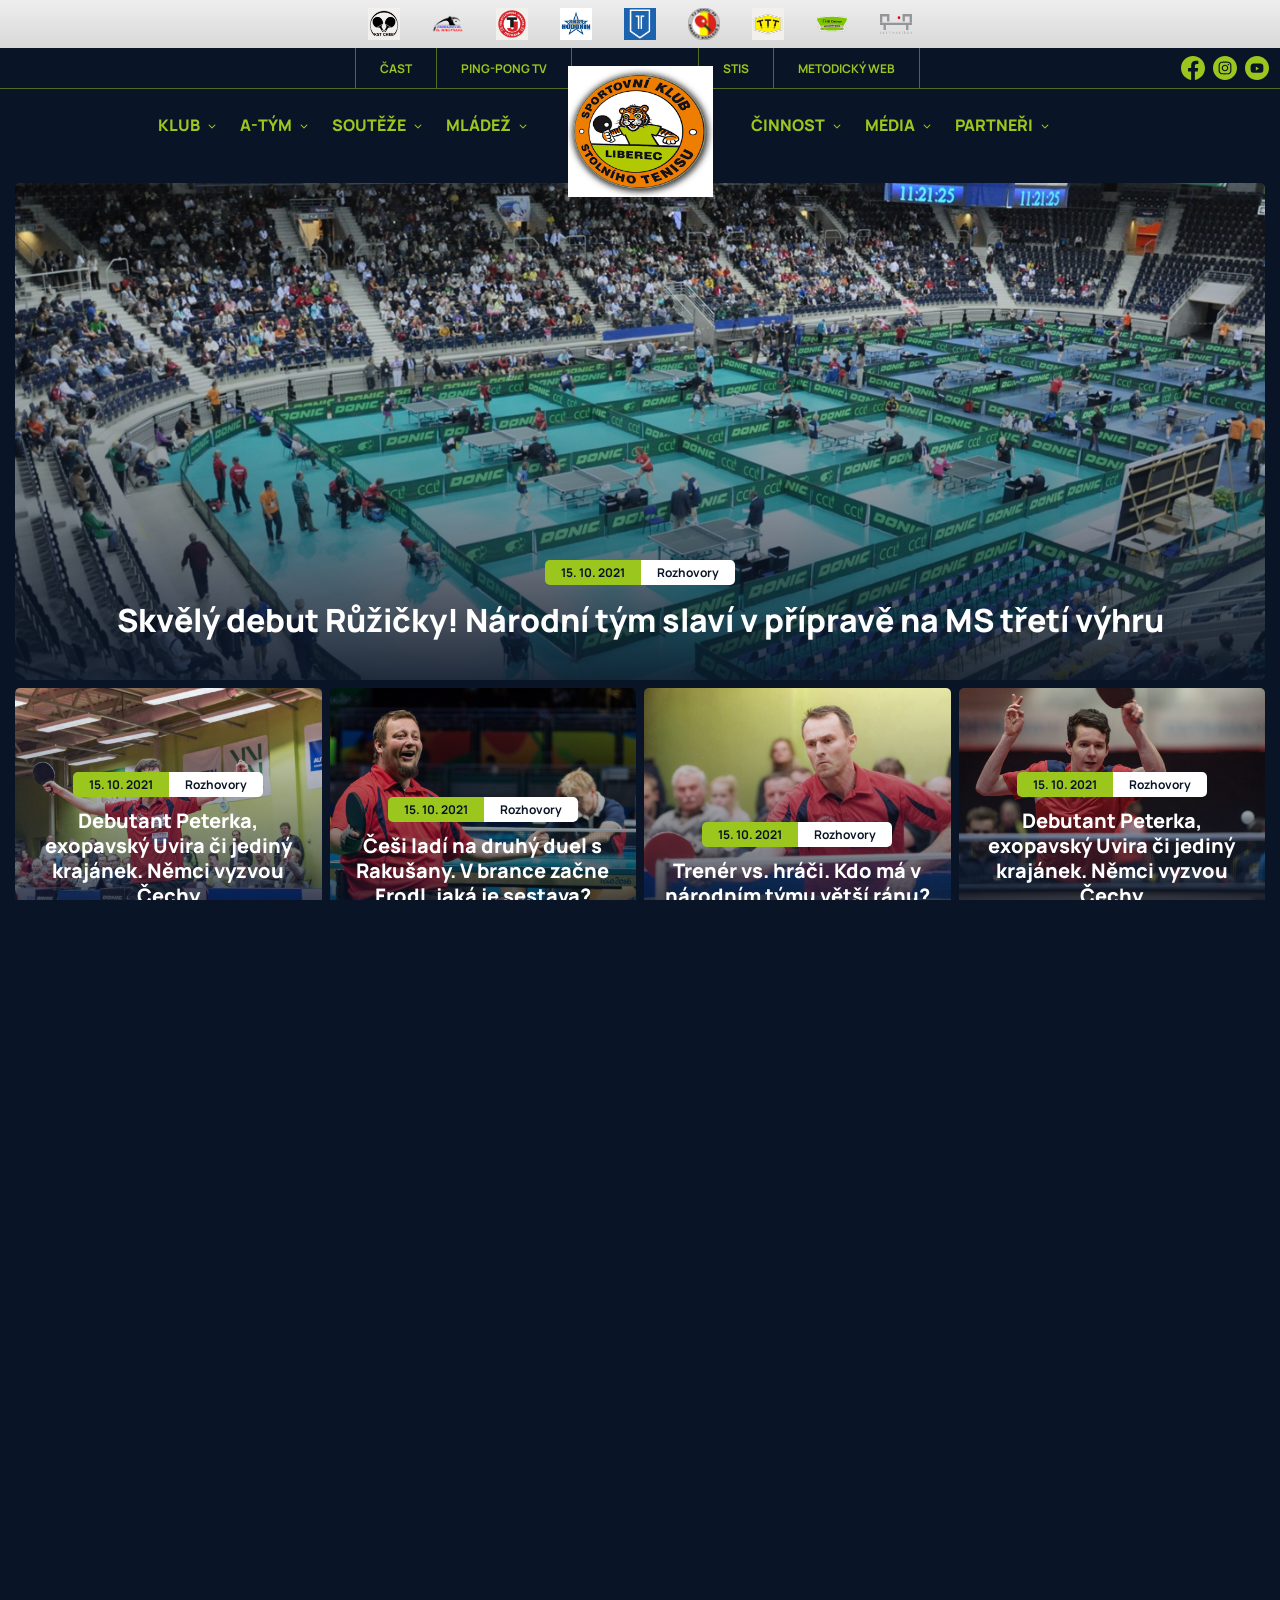
==== app/index.html @ 44b0041d "add hp" ====
<!DOCTYPE html>
<html lang="en">

<head>
   <meta charset="UTF-8">
   <meta name="viewport" content="width=device-width, initial-scale=1.0">
   <meta http-equiv="X-UA-Compatible" content="ie=edge">
   <title>SKST Liberec</title>
   <link rel="preconnect" href="https://fonts.googleapis.com">
<link rel="preconnect" href="https://fonts.gstatic.com" crossorigin>
<link href="https://fonts.googleapis.com/css2?family=Manrope:wght@400;700;800&display=swap" rel="stylesheet">
   <link rel="stylesheet" href="css/libs.min.css">
   <link rel="stylesheet" href="css/style.min.css">
</head>

<body>
   <header class="header">
      <div class="header__top">
       <div class="container">
         <ul>
            <li>
               <a href="https://kstcheb.cz">
                  <img src="images/header/cheb.jpeg" alt="">
               </a>
            </li>
            <li>
               <a href="http://www.elninopraha.cz/">
                  <img src="images/header/einino.png" alt="">
               </a>
            </li>
            <li>
               <a href="http://www.stolnitenis-ostrava.cz/">
                  <img src="images/header/ova.jpeg" alt="">
               </a>
            </li>
            <li>
               <a href="https://kstcheb.cz">
                  <img src="images/header/hodonin.jpg" alt="">
               </a>
            </li>
            <li>
               <a href="https://www.ttc-ostrava.cz/">
                  <img src="images/header/ostrava.png" alt="">
               </a>
            </li>
            <li>
               <a href="http://www.sokolhk2.cz/">
                  <img src="images/header/sokol.png" alt="">
               </a>
            </li>
           
            <li>
               <a href="http://www.ktpraha.cz/">
                  <img src="images/header/pha.jpeg" alt="">
               </a>
            </li>
            <li>
               <a href="http://www.hbostrov.cz">
                  <img src="images/header/ostrov.svg" alt="">
               </a>
            </li>
            <li>
               <a href="https://www.sksthavirov.cz/">
                  <img src="images/header/havirov.svg" alt="">
               </a>
            </li>
         </ul>
       </div>
      </div>
      <div class="header__links">
         <div class="container">
         <div class="header__inner">
            <div class="header__links-col header__links--left">
               <a href="https://www.ping-ping.cz/">
                  ČAST
               </a>
               <a href="https://www.ping-pong.tv/">
                  PING-PONG TV
               </a>
            </div>
            <div class="header__links-col header__links--right">
               <a href="https://stis.ping-pong.cz/">
                  STIS
               </a>
               <a href="https://metodika.ping-pong.cz/#no">
                  METODICKÝ WEB
               </a>
            </div>
            <ul class="social">
               <li>
                  <a href="https://www.facebook.com/skstliberec">
                     <img src="images/svg/facebook.svg" alt="">
                  </a>
                 
                 
               </li>
               <li>
                  <a href="https://www.instagram.com/skstliberec/">
                     <img src="images/svg/instagram.svg" alt="">
                  </a>
               </li>
               <li>
                  <a href="https://www.youtube.com/user/skstliberec">
                     <img src="images/svg/youtube.svg" alt="">
                  </a>
               </li>
            </ul>
         </div>
         </div>
      </div>
      <nav class="navbar">
         <a class="logo-mob" href="index.html">
           <img src="images/logo.png" alt="" />
         </a>
         <div class="navbar__menu">
           <div class="navbar__menu-btn"></div>
         </div>
         <div class="navbar__inner">
           <ul class="nav nav--left">
             <li class="nav__item">
               <div class="nav__link">klub</div>
               <ul class="dropdown-menu">
                 <li class="dropdown-menu__list">
                   <a class="dropdown-menu__link" href="#">Historie a vize klubu</a>
                 </li>
                 <li class="dropdown-menu__list">
                   <a class="dropdown-menu__link" href="#">Kontakty</a>
                 </li>
                 <li class="dropdown-menu__list">
                   <a class="dropdown-menu__link" href="#">Největší úspěchy </a>
                 </li>
                 <li class="dropdown-menu__list">
                   <a class="dropdown-menu__link" href="#">Přeshraniční spolupráce</a>
                 </li>
               </ul>
             </li>
             <li class="nav__item">
               <div class="nav__link">A-tým</div>
               <ul class="dropdown-menu">
                 <li class="dropdown-menu__list">
                   <a class="dropdown-menu__link" href="#">Soupiska</a>
                 </li>
                 <li class="dropdown-menu__list">
                   <a class="dropdown-menu__link" href="#">Termínová listina</a>
                 </li>
                 <li class="dropdown-menu__list">
                   <a class="dropdown-menu__link" href="#">Tabulka extraligy</a>
                 </li>
                
               </ul>
             </li>
             <li class="nav__item">
               <div class="nav__link">Soutěže</div>
               <ul class="dropdown-menu">
                 <li class="dropdown-menu__list">
                   <a class="dropdown-menu__link" href="#">B-tým</a>
                 </li>
               </ul>
             </li>
             <li class="nav__item">
               <div class="nav__link">Mládež</div>
               <ul class="dropdown-menu">
                 <li class="dropdown-menu__list">
                   <a class="dropdown-menu__link" href="#">Informace</a>
                 </li>
                 <li class="dropdown-menu__list">
                   <a class="dropdown-menu__link" href="#">Nábor</a>
                 </li>
                 <li class="dropdown-menu__list">
                   <a class="dropdown-menu__link" href="#">Turnaje</a>
                 </li>
                 <li class="dropdown-menu__list">
                   <a class="dropdown-menu__link" href="#">Aktuality</a>
                 </li>
               </ul>
             </li>
           </ul>
           <a class="header__logo" href="index.html">
             <img src="images/logo.png" alt="" />
           </a>
           <ul class="nav nav--right">
             <li class="nav__item">
               <div class="nav__link">Činnost</div>
               <ul class="dropdown-menu">
                 <li class="dropdown-menu__list">
                   <a class="dropdown-menu__link" href="#">Haly</a>
                 </li>
                 <li class="dropdown-menu__list">
                   <a class="dropdown-menu__link" href="#">Vozíčkáři</a>
                 </li>
                 <li class="dropdown-menu__list">
                   <a class="dropdown-menu__link" href="#">Veřejnost</a>
                 </li>
                 <li class="dropdown-menu__list">
                  <a class="dropdown-menu__link" href="#">Pořádané akce</a>
                </li>
                <li class="dropdown-menu__list">
                  <a class="dropdown-menu__link" href="#">Úspěchy</a>
                </li>
                <li class="dropdown-menu__list">
                  <a class="dropdown-menu__link" href="#">Sport Centrum</a>
                </li>
               </ul>
             </li>
             <li class="nav__item">
               <div class="nav__link">Média</div>
               <ul class="dropdown-menu">
                 <li class="dropdown-menu__list">
                   <a class="dropdown-menu__link" href="#">Ke stažení</a>
                 </li>
                 <li class="dropdown-menu__list">
                   <a class="dropdown-menu__link" href="#">Odkazy</a>
                 </li>
                 <li class="dropdown-menu__list">
                  <a class="dropdown-menu__link" href="#">Fotogalerie</a>
                </li>
                <li class="dropdown-menu__list">
                  <a class="dropdown-menu__link" href="#">Facebook</a>
                </li>
                <li class="dropdown-menu__list">
                  <a class="dropdown-menu__link" href="#">Instagram</a>
                </li>
                <li class="dropdown-menu__list">
                  <a class="dropdown-menu__link" href="#">YouTube</a>
                </li>
                 <li class="dropdown-menu__list">
                   <a class="dropdown-menu__link" href="#">Ping-pong TV</a>
                 </li>
                 <li class="dropdown-menu__list">
                  <a class="dropdown-menu__link" href="#">Archiv článků</a>
                </li>
               </ul>
             </li>
             <li class="nav__item">
               <a href="partneri.html" class="nav__link">Partneři</a>
            
             </li>
           </ul>
           <div class="social-mob">
             <a href="https://www.facebook.com/skstliberec">
               <img src="images/svg/facebook.svg" alt="" />
             </a>
          
             <a href="https://www.instagram.com/skstliberec/">
               <img src="images/svg/instagram.svg" alt="" />
             </a>
             <a href="https://www.youtube.com/user/skstliberec">
               <img src="images/svg/youtube.svg" alt="" />
             </a>
           </div>
         </div>
       </nav>
   </header>
   <section class="topstory">
      <div class="container">
         <div class="topstory__inner">
            <div class="topstory__article">
               <a class="topstory__item" href="article.html">
                  <div class="topstory__img">
                     <img src="images/content/1.jpeg" alt="">
                  </div>
                 
                 <div class="topstory__info">
                  <div class="topstory__category">
                     <span class="date">15. 10. 2021</span>
                     <span class="tag">
                      Rozhovory
                     </span>
                  </div>
                     <h1>
                     Skvělý debut Růžičky! Národní tým slaví v přípravě na MS třetí výhru
                  </h1>
                  
                 </div>
               </a>
            </div>
            <div class="topstory__article">
               <a class="topstory__item" href="article.html">
                  <div class="topstory__img">
                     <img src="images/content/2.jpg" alt="">
                  </div>
                 
                 <div class="topstory__info">
                  <div class="topstory__category">
                     <span class="date">15. 10. 2021</span>
                     <span class="tag">
                      Rozhovory
                     </span>
                  </div>
                  <h3>
                     Debutant Peterka, exopavský Uvira či jediný krajánek. Němci vyzvou Čechy
                  </h3>
                 
                   
                 </div>
               </a>
            </div>
            <div class="topstory__article">
               <a class="topstory__item" href="article.html">
                  <div class="topstory__img">
                     <img src="images/content/3.jpeg" alt="">
                  </div>
                 
                 <div class="topstory__info">
                  <div class="topstory__category">
                     <span class="date">15. 10. 2021</span>
                     <span class="tag">
                      Rozhovory
                     </span>
                  </div>
                     <h3>
                     Češi ladí na druhý duel s Rakušany. V brance začne Frodl, jaká je sestava?
                  </h3>
                  
                 </div>
               </a>
            </div>
            <div class="topstory__article">
               <a class="topstory__item" href="article.html">
                  <div class="topstory__img">
                     <img src="images/content/4.jpeg" alt="">
                  </div>
                 
                 <div class="topstory__info"> 
                  <div class="topstory__category">
                     <span class="date">15. 10. 2021</span>
                     <span class="tag">
                      Rozhovory
                     </span>
                  </div>
                    <h3>
                     Trenér vs. hráči. Kdo má v národním týmu větší ránu?
                  </h3>
                 
                 </div>
               </a>
            </div>
            <div class="topstory__article">
               <a class="topstory__item" href="article.html">
                  <div class="topstory__img">
                     <img src="images/content/5.jpeg" alt="">
                  </div>
                 
                 <div class="topstory__info"> 
                  <div class="topstory__category">
                     <span class="date">15. 10. 2021</span>
                     <span class="tag">
                      Rozhovory
                     </span>
                  </div>
                    <h3>
                     Debutant Peterka, exopavský Uvira či jediný krajánek. Němci vyzvou Čechy
                  </h3>
                 
                 </div>
               </a>
            </div>
         </div>
         <a class="link" href="clanky.html">Další články</a>
      </div>
   </section>
   <section class="hp-zapasy">
      <div class="container">
         <div class="hp-zapasy__inner">
            <div class="hp-zapasy__item">
               <div class="hp-zapasy__logo">
                  <img src="images/header/ostrov.svg" alt="">
               </div>
               <div class="hp-zapasy__box">
                 
                  <div class="hp-zapasy__top">
                     <div class="hp-zapasy__date">so 1. 5. 2021</div>
                     <a href="#" class="hp-zapasy__tv">Ping Pong TV</a>
                 </div>
                  <div class="hp-zapasy__info">
                     <a href="zapas.html" class="hp-zapasy__teams">
                        <span>HB Ostrov</span>
                        <span>SKST Liberec</span>
                     </a>
                     <div class="hp-zapasy__number">
                        1:3
                     </div>
                  </div>
                 
               </div>
               <div class="hp-zapasy__bottom">
                  <a  class="link" href="#">Report</a>
                  <a class="link"  href="#">Galerie</a>
                  <a class="link"  href="#">Sestřih</a>
               </div>
            </div>
            <div class="hp-zapasy__item">
               <div class="hp-zapasy__logo">
                  <img src="images/header/pha.jpeg" alt="">
               </div>
               <div class="hp-zapasy__box">
                 
                  <div class="hp-zapasy__top">
                     <div class="hp-zapasy__date">so 1. 5. 2021</div>
                     <a href="#" class="hp-zapasy__tv">Arena Sport</a>
                 </div>
                  <div class="hp-zapasy__info">
                     <a href="zapas.html" class="hp-zapasy__teams">
                        <span>SKST Liberec</span>
                        <span>KT Praha</span>
                     </a>
                     <div class="hp-zapasy__number">
                        18:30
                     </div>
                  </div>
                
               </div>
               <div class="hp-zapasy__bottom">
                  <a  class="link" href="#">Preview</a>
                  <a class="link"  href="#">Stream</a>
               </div>
            </div>

            <div class="hp-zapasy__item">
               <div class="hp-zapasy__logo">
                  <img src="images/header/ova.jpeg" alt="">
               </div>
               <div class="hp-zapasy__box">
                
                  <div class="hp-zapasy__top">
                     <div class="hp-zapasy__date">so 1. 5. 2021</div>
                     <a href="#" class="hp-zapasy__tv">Arena Sport, Ping Pong TV</a>
                 </div>
                  <div class="hp-zapasy__info">
                     <a href="zapas.html" class="hp-zapasy__teams">
                        <span>TTC Ostrava</span>
                        <span>SKST Liberec</span>
                     </a>
                     <div class="hp-zapasy__number">
                        11:00
                     </div>
                  </div>
                 
               </div>
               <div class="hp-zapasy__bottom">
                  <a  class="link" href="#">Preview</a>
                  <a class="link"  href="#">Stream</a>
               </div>
            </div>
            <div class="hp-zapasy__item">
               <div class="hp-zapasy__logo">
                  <img src="images/header/ova.jpeg" alt="">
               </div>
               <div class="hp-zapasy__box">
                
                  <div class="hp-zapasy__top">
                     <div class="hp-zapasy__date">so 1. 5. 2021</div>
                     <a href="#" class="hp-zapasy__tv">Arena Sport, Ping Pong TV</a>
                 </div>
                  <div class="hp-zapasy__info">
                     <a href="zapas.html" class="hp-zapasy__teams">
                        <span>TTC Ostrava</span>
                        <span>SKST Liberec</span>
                     </a>
                     <div class="hp-zapasy__number">
                        11:00
                     </div>
                  </div>
                 
               </div>
               <div class="hp-zapasy__bottom">
                  <a  class="link" href="#">Preview</a>
                  <a class="link"  href="#">Stream</a>
               </div>
            </div>
         </div>
      </div>
   </section>

   <section class="posts">
      <div class="container">
         <div class="posts__inner">
            <div class="posts__item">
               <a href="#">
                  <div class="posts__img">
                     <img src="images/content/4.jpeg" alt="">
                  </div>
                  <div class="posts__text">
                     <p>
                        🎁 | Máme tu pro vás soutěž s Globus Trmice. 🤩 Tipněte si do komentáře správné pole, kde se nacházel puk a získejte poukázky na nákup v hodnotě 💵 300 Kč. 👏
                     </p>
                  </div>
               </a>
            </div>
            <div class="posts__item">
               <a href="#">
                  <div class="posts__img">
                     <img src="images/content/1.jpeg" alt="">
                  </div>
                  <div class="posts__text">
                     <p>
                        🎁 | Máme tu pro vás soutěž s Globus Trmice. 🤩 Tipněte si do komentáře správné pole.
                     </p>
                  </div>
               </a>
            </div>
            <div class="posts__item">
               <a href="#">
                  <div class="posts__img">
                     <img src="images/content/5.jpeg" alt="">
                  </div>
                  <div class="posts__text">
                     <p>
                        🎁 | Máme tu pro vás soutěž s Globus Trmice. 🤩 Tipněte si do komentáře správné pole, kde se nacházel puk a získejte poukázky na nákup.
                     </p>
                  </div>
               </a>
            </div>
            <div class="posts__item">
               <a href="#">
                  <div class="posts__img">
                     <img src="images/content/3.jpeg" alt="">
                  </div>
                  <div class="posts__text">
                     <p>
                        🎁 | Máme tu pro vás soutěž s Globus Trmice. 🤩 Tipněte si do komentáře správné pole.
                     </p>
                  </div>
               </a>
            </div>
            
         </div>
      </div>
   </section>

   <section class="milniky">
      <div class="container">
         <h1>Klubové milníky</h1>
      </div>
      <div class="milniky__inner">
         <div class="milniky__item">
            <a class="milniky__link" href="#">
              <div class="milniky__img">
               <img src="images/content/1.jpeg" alt="">
              </div>
            <div class="milniky__box">
               <div class="milniky__date">
                  2011
               </div>
               <h3>Pořadatelství Mistrovství Evropy veteránů (2 471 hráčů ze 37 zemí) </h3>
            </div>
            </a>
         </div>
         <div class="milniky__item">
            <a class="milniky__link" href="#">
              <div class="milniky__img">
               <img src="images/content/1.jpeg" alt="">
              </div>
            <div class="milniky__box">
               <div class="milniky__date">
                  2011
               </div>
               <h3>Pořadatelství Mistrovství Evropy veteránů (2 471 hráčů ze 37 zemí) </h3>
            </div>
            </a>
         </div>
         <div class="milniky__item">
            <a class="milniky__link" href="#">
              <div class="milniky__img">
               <img src="images/content/1.jpeg" alt="">
              </div>
            <div class="milniky__box">
               <div class="milniky__date">
                  2011
               </div>
               <h3>Pořadatelství Mistrovství Evropy veteránů (2 471 hráčů ze 37 zemí) </h3>
            </div>
            </a>
         </div>
         <div class="milniky__item">
            <a class="milniky__link" href="#">
              <div class="milniky__img">
               <img src="images/content/1.jpeg" alt="">
              </div>
            <div class="milniky__box">
               <div class="milniky__date">
                  2011
               </div>
               <h3>Pořadatelství Mistrovství Evropy veteránů (2 471 hráčů ze 37 zemí) </h3>
            </div>
            </a>
         </div>
         <div class="milniky__item">
            <a class="milniky__link" href="#">
              <div class="milniky__img">
               <img src="images/content/1.jpeg" alt="">
              </div>
            <div class="milniky__box">
               <div class="milniky__date">
                  2011
               </div>
               <h3>Pořadatelství Mistrovství Evropy veteránů (2 471 hráčů ze 37 zemí) </h3>
            </div>
            </a>
         </div>
         <div class="milniky__item">
            <a class="milniky__link" href="#">
              <div class="milniky__img">
               <img src="images/content/1.jpeg" alt="">
              </div>
            <div class="milniky__box">
               <div class="milniky__date">
                  2011
               </div>
               <h3>Pořadatelství Mistrovství Evropy veteránů (2 471 hráčů ze 37 zemí) </h3>
            </div>
            </a>
         </div>
         <div class="milniky__item">
            <a class="milniky__link" href="#">
              <div class="milniky__img">
               <img src="images/content/1.jpeg" alt="">
              </div>
            <div class="milniky__box">
               <div class="milniky__date">
                  2011
               </div>
               <h3>Pořadatelství Mistrovství Evropy veteránů (2 471 hráčů ze 37 zemí) </h3>
            </div>
            </a>
         </div>
         <div class="milniky__item">
            <a class="milniky__link" href="#">
              <div class="milniky__img">
               <img src="images/content/1.jpeg" alt="">
              </div>
            <div class="milniky__box">
               <div class="milniky__date">
                  2011
               </div>
               <h3>Pořadatelství Mistrovství Evropy veteránů (2 471 hráčů ze 37 zemí) </h3>
            </div>
            </a>
         </div>
       
      </div>
   </section>


   <div class="partners">
      <div class="container">
         <div class="partners__inner">
            <div class="partners__item">
               <a href="#">
                  <img src="images/partners/1.png" alt="">
               </a>
            </div>
            <div class="partners__item">
               <a href="#">
                  <img src="images/partners/2.png" alt="">
               </a>
            </div>
            <div class="partners__item">
               <a href="#">
                  <img src="images/partners/1.png" alt="">
               </a>
            </div>
            <div class="partners__item">
               <a href="#">
                  <img src="images/partners/3.jpeg" alt="">
               </a>
            </div>
            <div class="partners__item">
               <a href="#">
                  <img src="images/partners/1.png" alt="">
               </a>
            </div>
            <div class="partners__item">
               <a href="#">
                  <img src="images/partners/4.jpeg" alt="">
               </a>
            </div>
         </div>
      </div>
   </div>
   

   <footer class="footer">
      <div class="copyright">
         © SKST Liberec, 2021. Všechna práva vyhrazena
      </div>
      <div>Vyrobeno v 
         <a href="https://esportsmedia.cz/">eSports.cz</a>
      </div>
   </footer>



   <script src="https://ajax.googleapis.com/ajax/libs/jquery/3.4.1/jquery.min.js"></script>
   <script src="js/libs.min.js"></script>
   <script src="js/main.js"></script>
</body>

</html>
---- app/css/libs.min.css ----
/*! normalize.css v8.0.1 | MIT License | github.com/necolas/normalize.css */.mfp-image-holder .mfp-content,img.mfp-img,legend{max-width:100%}progress,sub,sup{vertical-align:baseline}.slick-loading .slick-slide,.slick-loading .slick-track{visibility:hidden}.mfp-arrow,.slick-slider{-webkit-tap-highlight-color:transparent}html{line-height:1.15;-webkit-text-size-adjust:100%}body{margin:0}details,main{display:block}h1{font-size:2em;margin:.67em 0}hr{box-sizing:content-box;height:0;overflow:visible}code,kbd,pre,samp{font-family:monospace,monospace;font-size:1em}a{background-color:transparent}abbr[title]{border-bottom:none;text-decoration:underline;text-decoration:underline dotted}b,strong{font-weight:bolder}small{font-size:80%}sub,sup{font-size:75%;line-height:0;position:relative}sub{bottom:-.25em}sup{top:-.5em}img{border-style:none}button,input,optgroup,select,textarea{font-family:inherit;font-size:100%;line-height:1.15;margin:0}button,input{overflow:visible}button,select{text-transform:none}[type=button],[type=reset],[type=submit],button{-webkit-appearance:button}[type=button]::-moz-focus-inner,[type=reset]::-moz-focus-inner,[type=submit]::-moz-focus-inner,button::-moz-focus-inner{border-style:none;padding:0}[type=button]:-moz-focusring,[type=reset]:-moz-focusring,[type=submit]:-moz-focusring,button:-moz-focusring{outline:ButtonText dotted 1px}fieldset{padding:.35em .75em .625em}legend{box-sizing:border-box;color:inherit;display:table;padding:0;white-space:normal}textarea{overflow:auto}[type=checkbox],[type=radio]{box-sizing:border-box;padding:0}[type=number]::-webkit-inner-spin-button,[type=number]::-webkit-outer-spin-button{height:auto}[type=search]{-webkit-appearance:textfield;outline-offset:-2px}[type=search]::-webkit-search-decoration{-webkit-appearance:none}::-webkit-file-upload-button{-webkit-appearance:button;font:inherit}summary{display:list-item}[hidden],template{display:none}.slick-list,.slick-slider,.slick-track{position:relative;display:block}.slick-slider{box-sizing:border-box;-webkit-user-select:none;-moz-user-select:none;-ms-user-select:none;user-select:none;-webkit-touch-callout:none;-khtml-user-select:none;-ms-touch-action:pan-y;touch-action:pan-y}.slick-list{overflow:hidden;margin:0;padding:0}.slick-list:focus{outline:0}.slick-list.dragging{cursor:pointer;cursor:hand}.slick-slider .slick-list,.slick-slider .slick-track{-webkit-transform:translate3d(0,0,0);-moz-transform:translate3d(0,0,0);-ms-transform:translate3d(0,0,0);-o-transform:translate3d(0,0,0);transform:translate3d(0,0,0)}.slick-track{top:0;left:0;margin-left:auto;margin-right:auto}.mfp-bg,.mfp-wrap{position:fixed;top:0;width:100%;left:0}.slick-track:after,.slick-track:before{display:table;content:''}.slick-track:after{clear:both}.slick-slide{display:none;float:left;height:100%;min-height:1px}[dir=rtl] .slick-slide{float:right}.slick-slide img{display:block}.slick-slide.slick-loading img{display:none}.slick-slide.dragging img{pointer-events:none}.slick-initialized .slick-slide{display:block}.slick-vertical .slick-slide{display:block;height:auto;border:1px solid transparent}.slick-arrow.slick-hidden{display:none}.mfp-bg{height:100%;z-index:1042;overflow:hidden;background:#0b0b0b;opacity:.8}.mfp-wrap{height:100%;z-index:1043;outline:0!important;-webkit-backface-visibility:hidden}.mfp-container{text-align:center;position:absolute;width:100%;height:100%;left:0;top:0;padding:0 8px;box-sizing:border-box}.mfp-container:before{content:'';display:inline-block;height:100%;vertical-align:middle}.mfp-align-top .mfp-container:before{display:none}.mfp-content{position:relative;display:inline-block;vertical-align:middle;margin:0 auto;text-align:left;z-index:1045}.mfp-ajax-holder .mfp-content,.mfp-inline-holder .mfp-content{width:100%;cursor:auto}.mfp-ajax-cur{cursor:progress}.mfp-zoom-out-cur,.mfp-zoom-out-cur .mfp-image-holder .mfp-close{cursor:-moz-zoom-out;cursor:-webkit-zoom-out;cursor:zoom-out}.mfp-zoom{cursor:pointer;cursor:-webkit-zoom-in;cursor:-moz-zoom-in;cursor:zoom-in}.mfp-auto-cursor .mfp-content{cursor:auto}.mfp-arrow,.mfp-close,.mfp-counter,.mfp-preloader{-webkit-user-select:none;-moz-user-select:none;user-select:none}.mfp-loading.mfp-figure{display:none}.mfp-hide{display:none!important}.mfp-preloader{color:#CCC;position:absolute;top:50%;width:auto;text-align:center;margin-top:-.8em;left:8px;right:8px;z-index:1044}.mfp-preloader a{color:#CCC}.mfp-preloader a:hover{color:#FFF}.mfp-s-error .mfp-content,.mfp-s-ready .mfp-preloader{display:none}button.mfp-arrow,button.mfp-close{overflow:visible;cursor:pointer;background:0 0;border:0;-webkit-appearance:none;display:block;outline:0;padding:0;z-index:1046;box-shadow:none;touch-action:manipulation}.mfp-figure:after,.mfp-iframe-scaler iframe{box-shadow:0 0 8px rgba(0,0,0,.6);position:absolute}button::-moz-focus-inner{padding:0;border:0}.mfp-close{width:44px;height:44px;line-height:44px;position:absolute;right:0;top:0;text-decoration:none;text-align:center;opacity:.65;padding:0 0 18px 10px;color:#FFF;font-style:normal;font-size:28px;font-family:Arial,Baskerville,monospace}.mfp-close:focus,.mfp-close:hover{opacity:1}.mfp-close:active{top:1px}.mfp-close-btn-in .mfp-close{color:#333}.mfp-iframe-holder .mfp-close,.mfp-image-holder .mfp-close{color:#FFF;right:-6px;text-align:right;padding-right:6px;width:100%}.mfp-counter{position:absolute;top:0;right:0;color:#CCC;font-size:12px;line-height:18px;white-space:nowrap}.mfp-arrow{position:absolute;opacity:.65;margin:-55px 0 0;top:50%;padding:0;width:90px;height:110px}.mfp-arrow:active{margin-top:-54px}.mfp-arrow:focus,.mfp-arrow:hover{opacity:1}.mfp-arrow:after,.mfp-arrow:before{content:'';display:block;width:0;height:0;position:absolute;left:0;top:0;margin-top:35px;margin-left:35px;border:inset transparent}.mfp-arrow:after{border-top-width:13px;border-bottom-width:13px;top:8px}.mfp-arrow:before{border-top-width:21px;border-bottom-width:21px;opacity:.7}.mfp-arrow-left{left:0}.mfp-arrow-left:after{border-right:17px solid #FFF;margin-left:31px}.mfp-arrow-left:before{margin-left:25px;border-right:27px solid #3F3F3F}.mfp-arrow-right{right:0}.mfp-arrow-right:after{border-left:17px solid #FFF;margin-left:39px}.mfp-arrow-right:before{border-left:27px solid #3F3F3F}.mfp-iframe-holder{padding-top:40px;padding-bottom:40px}.mfp-iframe-holder .mfp-content{line-height:0;width:100%;max-width:900px}.mfp-iframe-holder .mfp-close{top:-40px}.mfp-iframe-scaler{width:100%;height:0;overflow:hidden;padding-top:56.25%}.mfp-iframe-scaler iframe{display:block;top:0;left:0;width:100%;height:100%;background:#000}.mfp-figure:after,img.mfp-img{width:auto;height:auto;display:block}img.mfp-img{line-height:0;box-sizing:border-box;padding:40px 0;margin:0 auto}.mfp-figure{line-height:0}.mfp-figure:after{content:'';left:0;top:40px;bottom:40px;right:0;z-index:-1;background:#444}.mfp-figure small{color:#BDBDBD;display:block;font-size:12px;line-height:14px}.mfp-figure figure{margin:0}.mfp-bottom-bar{margin-top:-36px;position:absolute;top:100%;left:0;width:100%;cursor:auto}.mfp-title{text-align:left;line-height:18px;color:#F3F3F3;word-wrap:break-word;padding-right:36px}.mfp-gallery .mfp-image-holder .mfp-figure{cursor:pointer}@media screen and (max-width:800px) and (orientation:landscape),screen and (max-height:300px){.mfp-img-mobile .mfp-image-holder{padding-left:0;padding-right:0}.mfp-img-mobile img.mfp-img{padding:0}.mfp-img-mobile .mfp-figure:after{top:0;bottom:0}.mfp-img-mobile .mfp-figure small{display:inline;margin-left:5px}.mfp-img-mobile .mfp-bottom-bar{background:rgba(0,0,0,.6);bottom:0;margin:0;top:auto;padding:3px 5px;position:fixed;box-sizing:border-box}.mfp-img-mobile .mfp-bottom-bar:empty{padding:0}.mfp-img-mobile .mfp-counter{right:5px;top:3px}.mfp-img-mobile .mfp-close{top:0;right:0;width:35px;height:35px;line-height:35px;background:rgba(0,0,0,.6);position:fixed;text-align:center;padding:0}}@media all and (max-width:900px){.mfp-arrow{-webkit-transform:scale(.75);transform:scale(.75)}.mfp-arrow-left{-webkit-transform-origin:0;transform-origin:0}.mfp-arrow-right{-webkit-transform-origin:100%;transform-origin:100%}.mfp-container{padding-left:6px;padding-right:6px}}
---- app/css/style.min.css ----
html{-webkit-box-sizing:border-box;box-sizing:border-box}*,*::after,*::before{-webkit-box-sizing:inherit;box-sizing:inherit}html,body{height:100%;position:relative;overflow-x:hidden}a{display:inline-block;text-decoration:none;font-family:'Manrope', sans-serif;color:#091426}ul,li{margin:0;padding:0;list-style:none}h1,h2,h3,h4,h5,h6,p{padding:0;margin:0}body{font-family:'Manrope', sans-serif;font-weight:400;font-weight:1rem;color:#091426;background-color:#091426}h1{font-size:2rem;font-weight:800;line-height:1.25}h3{font-size:1.25rem;font-weight:800;line-height:1.25}.container{padding:0 15px;margin:0 auto;max-width:1390px;width:100%}img{width:100%;height:100%;display:block}.link{text-transform:uppercase;font-size:0.75rem;position:relative;background-color:#9ac61e;border-radius:5px;padding:9px 42px 8px 16px;font-weight:700}.link::after{content:'';position:absolute;width:26px;height:100%;background:rgba(0,0,0,0.1);right:0;top:0;border-top-right-radius:5px;border-bottom-right-radius:5px}.link::before{content:'';position:absolute;background-image:url("../images/svg/arrow-right-solid.svg");right:8px;top:10px;width:9px;height:10px;background-size:cover;background-repeat:no-repeat}.slick-dots{display:-webkit-box;display:-ms-flexbox;display:flex;-webkit-box-pack:center;-ms-flex-pack:center;justify-content:center;margin:0 auto;padding:1rem 0;list-style-type:none}.slick-dots li{margin:0 0.25rem}.slick-dots button{display:block;width:1rem;height:1rem;padding:0;border:none;border-radius:100%;background-color:#fff;text-indent:-9999px}.slick-dots li.slick-active button{background-color:#dbdde0}.header__inner{display:-webkit-box;display:-ms-flexbox;display:flex;-webkit-box-pack:center;-ms-flex-pack:center;justify-content:center}.header__top{background:-webkit-gradient(linear, left top, left bottom, from(#eee), to(#d8d8d8));background:-o-linear-gradient(top, #eee, #d8d8d8);background:linear-gradient(to bottom, #eee, #d8d8d8)}.header__top ul{display:-webkit-box;display:-ms-flexbox;display:flex;-webkit-box-pack:center;-ms-flex-pack:center;justify-content:center}.header__top li{padding:8px 16px;display:block}.header__top li a{width:32px;height:32px;display:block}.header__top li a img{-o-object-fit:contain;object-fit:contain}.header__links{background-color:#091426;display:-webkit-box;display:-ms-flexbox;display:flex;-webkit-box-pack:center;-ms-flex-pack:center;justify-content:center;border-bottom:1px solid rgba(154,198,30,0.5)}.header__links--right{padding-left:62px;-webkit-box-flex:0;-ms-flex:0 0 43%;flex:0 0 43%;max-width:43%}.header__links--left{padding-right:64px;-webkit-box-pack:end;-ms-flex-pack:end;justify-content:flex-end;-webkit-box-flex:0;-ms-flex:0 0 50%;flex:0 0 50%;max-width:50%}.header__links-col{display:-webkit-box;display:-ms-flexbox;display:flex}.header__links-col a{font-weight:700;color:#9ac61e;padding:14px 24px 12px 24px;text-transform:uppercase;font-size:0.75rem;border-right:1px solid rgba(154,198,30,0.5);border-left:1px solid rgba(154,198,30,0.5)}.header__links-col a:first-child{border-right:none}.social{display:-webkit-box;display:-ms-flexbox;display:flex}.social li{padding:8px 0px 7px 8px;display:block}.social li a{display:block;width:24px;height:24px}.navbar__menu{border-radius:10px;position:relative;display:none;-webkit-box-pack:center;-ms-flex-pack:center;justify-content:center;-webkit-box-align:center;-ms-flex-align:center;align-items:center;width:50px;height:50px;cursor:pointer;-webkit-transition:all 0.5s ease-in-out;-o-transition:all 0.5s ease-in-out;transition:all 0.5s ease-in-out}.navbar__menu-btn{width:30px;height:4px;background:#fff;border-radius:5px;-webkit-box-shadow:0 2px 5px rgba(255,103,47,0.2);box-shadow:0 2px 5px rgba(255,103,47,0.2);-webkit-transition:all 0.5s ease-in-out;-o-transition:all 0.5s ease-in-out;transition:all 0.5s ease-in-out}.navbar__menu-btn::before,.navbar__menu-btn::after{content:'';position:absolute;width:30px;height:4px;background:#fff;border-radius:5px;-webkit-box-shadow:0 2px 5px rgba(255,103,47,0.2);box-shadow:0 2px 5px rgba(255,103,47,0.2);-webkit-transition:all 0.5s ease-in-out;-o-transition:all 0.5s ease-in-out;transition:all 0.5s ease-in-out}.navbar__menu-btn::before{-webkit-transform:translateY(-10px);-ms-transform:translateY(-10px);transform:translateY(-10px)}.navbar__menu-btn::after{-webkit-transform:translateY(10px);-ms-transform:translateY(10px);transform:translateY(10px)}.navbar__menu.open .navbar__menu-btn{-webkit-transform:translateX(-50px);-ms-transform:translateX(-50px);transform:translateX(-50px);background:transparent;-webkit-box-shadow:none;box-shadow:none}.navbar__menu.open .navbar__menu-btn::before{-webkit-transform:rotate(45deg) translate(35px, -35px);-ms-transform:rotate(45deg) translate(35px, -35px);transform:rotate(45deg) translate(35px, -35px)}.navbar__menu.open .navbar__menu-btn::after{-webkit-transform:rotate(-45deg) translate(35px, 35px);-ms-transform:rotate(-45deg) translate(35px, 35px);transform:rotate(-45deg) translate(35px, 35px)}.social-mob,.logo-mob{display:none}.header__logo{-webkit-transition:all 0.4s;-o-transition:all 0.4s;transition:all 0.4s;position:absolute;left:0;right:0;z-index:9999;width:145px;margin:0 auto;top:-23px}.header__logo:hover{-webkit-transform:scale(1.1);-ms-transform:scale(1.1);transform:scale(1.1)}.header__logo img{width:100%;height:100%;display:block}.navbar{display:-webkit-box;display:-ms-flexbox;display:flex;position:relative;padding-top:8px;background-color:#091426}.navbar__inner{display:-webkit-box;display:-ms-flexbox;display:flex;width:100%;height:100%}.nav{width:50%;display:-webkit-box;display:-ms-flexbox;display:flex;-webkit-box-align:center;-ms-flex-align:center;align-items:center;height:100%}.nav--left{-webkit-box-pack:end;-ms-flex-pack:end;justify-content:flex-end;padding-right:105px}.nav--left .nav__item+.nav__item{margin-left:8px}.nav--right{padding-left:103px}.nav--right .nav__item+.nav__item{margin-left:8px}.nav__item{position:relative;z-index:888;cursor:pointer;height:100%}.nav__item:hover{text-transform:uppercase;background-color:#9ac61e;border-top-left-radius:5px;border-top-right-radius:5px}.nav__item:hover .nav__link{color:#091426}.nav__item:hover .nav__link::before{background-image:url("../images/svg/angle-down.svg")}.nav__item:hover .dropdown-menu{max-height:600px;-webkit-transition:all 0.8s;-o-transition:all 0.8s;transition:all 0.8s;display:block;z-index:28;left:0}.nav__link{color:#9ac61e;font-size:1rem;font-weight:800;text-transform:uppercase;height:100%;-webkit-transition:all 0.4s;-o-transition:all 0.4s;transition:all 0.4s;display:-webkit-box;display:-ms-flexbox;display:flex;-webkit-box-align:center;-ms-flex-align:center;align-items:center;position:relative;padding:19px 24px 26px 8px}.nav__link::before{content:'';position:absolute;background-image:url("../images/svg/angle-down-green.svg");right:8px;width:8px;height:10px;background-repeat:no-repeat;background-size:cover}.dropdown-menu{display:none;position:absolute;z-index:888;width:147px;padding:8px 0px;background-color:#9ac61e;border-bottom-left-radius:5px;border-bottom-right-radius:5px}.dropdown-menu__list{width:100%;border-bottom:1px solid #000;padding:0 15px}.dropdown-menu__list:last-child{border-bottom:none}.dropdown-menu__link{padding:8px 0px;color:#091426;text-transform:initial;font-size:0.875rem;width:100%;font-weight:700;line-height:140%}.dropdown-menu__link:hover{text-decoration:underline}@media (max-width: 1060px){.header .nav__item:last-child .dropdown-menu{left:0}.header .header__logo,.header .header__links{display:none}.header .navbar__menu{display:-webkit-box;display:-ms-flexbox;display:flex}.header .navbar__inner{display:none;position:absolute;top:101%;height:-webkit-fit-content;height:-moz-fit-content;height:fit-content;z-index:9999}.header .navbar{-webkit-box-pack:justify;-ms-flex-pack:justify;justify-content:space-between;-webkit-box-align:center;-ms-flex-align:center;align-items:center;padding:15px;border-bottom:1px solid #9ac61e}.header .nav{-webkit-box-orient:vertical;-webkit-box-direction:normal;-ms-flex-direction:column;flex-direction:column}.header .nav--left,.header .nav--right{padding-left:0;padding-right:0;-webkit-box-align:end;-ms-flex-align:end;align-items:flex-end;width:100%;-webkit-box-flex:100%;-ms-flex:100%;flex:100%}.header .nav--left .nav__item+.nav__item,.header .nav--right .nav__item+.nav__item{margin-left:0}.header .nav__item{background:#091426;width:280px;text-align:center;border-bottom:1px solid #fff;padding:0}.header .nav__item .nav__link{color:#fff}.header .nav__item .nav__link::before{display:none}.header .nav__link{padding:15px 10px;color:#fff;margin-bottom:0;width:100%;-webkit-box-pack:center;-ms-flex-pack:center;justify-content:center}.header .nav__item:hover .dropdown-menu{height:0;position:static;-webkit-transition:all 0s;-o-transition:all 0s;transition:all 0s;display:none}.header .nav__item.active .dropdown-menu{height:100%;display:block}.header .dropdown-menu__link{font-size:1rem;padding:6px 12px}.header .dropdown-menu{width:100%;border-bottom-left-radius:0px;border-bottom-right-radius:0px}.header .logo-mob{display:block;width:70px;z-index:99999}.header .logo-mob img{width:100%;height:100%;display:block;-o-object-fit:cover;object-fit:cover}.header .social-mob{display:-webkit-box;display:-ms-flexbox;display:flex;-webkit-box-pack:center;-ms-flex-pack:center;justify-content:center;width:280px;margin-left:auto;background-color:#091426;padding:10px 0}.header .social-mob a{margin:0 8px;width:24px;height:24px}.header .social-mob a img{width:100%;height:100%;display:block}}@media (max-width: 600px){.header__top{display:none}.header .navbar{-webkit-box-pack:justify;-ms-flex-pack:justify;justify-content:space-between;padding:10px 15px}.header .logo-mob{position:static;margin:0;width:70px}}@media (max-width: 420px){.header .container{padding:0}.header .navbar{padding:15px}.header .nav__item,.header .social-mob{width:100%}.header .navbar__inner{right:0}}.topstory{background-color:#091426;margin-top:23px;margin-bottom:32px}.topstory .link{max-width:-webkit-fit-content;max-width:-moz-fit-content;max-width:fit-content;display:block;margin-left:auto}.topstory__inner{display:grid;grid-gap:8px;grid-template-columns:1fr 1fr 1fr 1fr;grid-template-rows:auto auto;margin-bottom:9px}.topstory__article{grid-column-start:span 1;grid-row-start:span 1;height:244px;border-radius:5px}.topstory__article:hover .topstory__item h1,.topstory__article:hover .topstory__item h3{text-decoration:underline}.topstory__article:first-child{grid-column-start:span 2;grid-row-start:span 2;height:497px}.topstory__article:first-child .topstory__category{margin-bottom:15px}.topstory__article:first-child .topstory__info{bottom:40px;padding:0 40px}.topstory__item{display:block;height:100%;position:relative}.topstory__item::before{content:'';position:absolute;width:100%;height:100%;top:0;left:0;background:-webkit-gradient(linear, left top, left bottom, from(rgba(9,20,38,0)), color-stop(67%, rgba(9,20,38,0.5)), to(rgba(9,20,38,0.9)));background:-o-linear-gradient(top, rgba(9,20,38,0), rgba(9,20,38,0.5) 67%, rgba(9,20,38,0.9));background:linear-gradient(to bottom, rgba(9,20,38,0), rgba(9,20,38,0.5) 67%, rgba(9,20,38,0.9))}.topstory__item h1,.topstory__item h3{color:#fff}.topstory__img{height:100%}.topstory__img img{-o-object-fit:cover;object-fit:cover;border-radius:5px}.topstory__info{text-align:center;position:absolute;bottom:24px;width:100%;padding:0 16px}.topstory__category{font-size:0.75rem;display:-webkit-box;display:-ms-flexbox;display:flex;-webkit-box-pack:center;-ms-flex-pack:center;justify-content:center;margin-bottom:11px}.topstory__category span{display:block;padding:6px 16px 5px 16px;font-weight:700}.topstory__category .date{background-color:#9ac61e;border-top-left-radius:5px;border-bottom-left-radius:5px}.topstory__category .tag{background-color:#fff;border-top-right-radius:5px;border-bottom-right-radius:5px}@media (max-width: 1320px){.topstory__article:first-child{grid-column-start:span 4}}@media (max-width: 1170px){.topstory__article{grid-column-start:span 2}}@media (max-width: 680px){.topstory__article:first-child .topstory__info{bottom:24px;padding:0 16px}.topstory__item h1{font-size:1.25rem;line-height:1.25}.topstory__article,.topstory__article:first-child{grid-column-start:span 4;height:auto;min-height:240px}}.hp-zapasy{background-color:#9ac61e;padding:32px 0}.hp-zapasy__inner{display:-webkit-box;display:-ms-flexbox;display:flex;margin-left:-17px;margin-right:-17px}.hp-zapasy .slick-slide{margin:0 16px}.hp-zapasy__item{background-color:#fff;border-radius:5px;padding:24px;display:-webkit-box !important;display:-ms-flexbox !important;display:flex !important;-ms-flex-wrap:wrap;flex-wrap:wrap;max-width:432px;margin:0 16px}.hp-zapasy__box{margin-left:24px;-webkit-box-flex:0;-ms-flex:0 0 75%;flex:0 0 75%;margin-bottom:8px}.hp-zapasy__top{display:-webkit-box;display:-ms-flexbox;display:flex;-webkit-box-align:center;-ms-flex-align:center;align-items:center;margin-bottom:8px}.hp-zapasy__info{display:-webkit-box;display:-ms-flexbox;display:flex;-webkit-box-pack:justify;-ms-flex-pack:justify;justify-content:space-between;-webkit-box-align:center;-ms-flex-align:center;align-items:center}.hp-zapasy__info span{display:block;font-size:1.125rem;font-weight:700;line-height:1.5}.hp-zapasy__date{font-size:0.75rem}.hp-zapasy__tv{color:#9ac61e;position:relative;padding-left:22px;font-size:0.75rem;margin-left:24px;line-height:normal}.hp-zapasy__tv::before{content:'';position:absolute;left:0;top:2px;width:14px;height:14px;background-image:url("../images/svg/play-circle-solid.svg");background-repeat:no-repeat;background-size:cover}.hp-zapasy__tym{display:block}.hp-zapasy__logo{border:1px solid rgba(154,198,30,0.5);border-radius:5px;width:72px;height:72px;background:rgba(154,198,30,0.1)}.hp-zapasy__logo img{background:transparent;border-radius:5px}.hp-zapasy__number{font-size:1.5rem;font-weight:700;color:#9ac61e}.hp-zapasy__bottom{width:100%;display:-webkit-box;display:-ms-flexbox;display:flex;-ms-flex-wrap:wrap;flex-wrap:wrap}.hp-zapasy__bottom .link+.link{margin-left:8px}.hp-zapasy__bottom .link{display:block}.hp-zapasy__btn{position:absolute;background-color:transparent;border:none;width:29px;height:30px;top:68px;background-size:cover;background-repeat:no-repeat}.hp-zapasy__btnprev{left:-65px}.hp-zapasy__btnnext{right:-65px}@media (max-width: 1540px){.hp-zapasy__item,.hp-zapasy .slick-slide{margin:0 8px}.hp-zapasy__inner{-ms-flex-wrap:wrap;flex-wrap:wrap}}@media (max-width: 1339px){.hp-zapasy__inner{margin:0;margin-left:-16px}.hp-zapasy__item{-webkit-box-flex:0;-ms-flex:0 50%;flex:0 50%;max-width:none}}@media (max-width: 920px){.hp-zapasy__box{margin-left:20px;-webkit-box-flex:0;-ms-flex:0 70%;flex:0 70%}.hp-zapasy__item{padding:16px}.hp-zapasy__top{display:block}.hp-zapasy__tv{margin-left:0;margin-top:5px}.hp-zapasy__bottom .link+.link{margin-left:4px}.hp-zapasy__bottom{margin-left:-4px;margin-right:-4px}.hp-zapasy__bottom .link{margin:0 4px 4px 4px}}@media (max-width: 730px){.hp-zapasy__box{margin-left:0;-webkit-box-flex:100%;-ms-flex:100%;flex:100%}.hp-zapasy__logo{display:none}}.posts{background-color:#dbdde0;padding:56px 0 24px}.posts__inner{display:-webkit-box;display:-ms-flexbox;display:flex;-ms-flex-wrap:wrap;flex-wrap:wrap;margin-left:-16px;margin-right:-16px}.posts__item{-webkit-box-flex:0;-ms-flex:0 0 25%;flex:0 0 25%;max-width:25%;padding:0 16px;margin-bottom:32px}.posts__img{height:176px}.posts__img img{-o-object-fit:cover;object-fit:cover;border-top-left-radius:5px;border-top-right-radius:5px}.posts__text{padding:24px;color:#fff;background-color:#091426;position:relative;border-bottom-left-radius:5px;border-bottom-right-radius:5px}.posts__text::before{content:'';position:absolute;background-image:url("../images/svg/facebook.svg");width:24px;height:24px;background-size:cover;background-repeat:no-repeat;right:24px;top:24px}.posts__text p{max-width:83%;line-height:1.4}@media (max-width: 1080px){.posts__item{margin-bottom:24px}.posts{padding:24px 0}.posts__item{-webkit-box-flex:0;-ms-flex:0 50%;flex:0 50%;max-width:50%}}@media (max-width: 600px){.posts__item{-webkit-box-flex:100%;-ms-flex:100%;flex:100%;max-width:100%}}.milniky{background-color:#dbdde0;padding-bottom:56px}.milniky__inner{display:-webkit-box;display:-ms-flexbox;display:flex;margin-left:-16px;margin-right:-16px}.milniky__item{padding:0 16px;height:324px}.milniky__link{position:relative;height:100%}.milniky__link img{border-radius:5px}.milniky__link::before{content:'';position:absolute;background:-webkit-gradient(linear, left top, left bottom, from(rgba(9,20,38,0)), color-stop(80%, rgba(9,20,38,0.8)), to(#091426));background:-o-linear-gradient(top, rgba(9,20,38,0), rgba(9,20,38,0.8) 80%, #091426);background:linear-gradient(to bottom, rgba(9,20,38,0), rgba(9,20,38,0.8) 80%, #091426);width:100%;height:100%;display:block;top:0;left:0;border-radius:5px}.milniky__box{text-align:center;position:absolute;width:100%;padding:0 32px;bottom:40px}.milniky__box h3{color:#fff}.milniky__date{background-color:#9ac61e;padding:7px 14px 6px 14px;margin-bottom:16px;display:inline-block;border-radius:5px;font-size:1.5rem;font-weight:800}.milniky .slick-slide{width:464px !important;opacity:.2;height:324px !important}.milniky .slick-slide.slick-active{opacity:1}.milniky__btn{position:absolute;background-color:#9ac61e;border:none;width:35px;height:48px;top:138px;background-size:cover;background-repeat:no-repeat;border-radius:5px;z-index:19}.milniky__btn img{width:19px;height:16px}.milniky__btnprev{left:11.7%}.milniky__btnnext{right:11.7%}.milniky h1{padding-left:48px;position:relative;margin-bottom:24px}.milniky h1::before{content:'';position:absolute;left:0;top:6px;background-image:url("../images/svg/star-solid.svg");width:32px;height:32px;background-repeat:no-repeat;background-size:contain}@media (max-width: 1540px){.milniky__img{width:100%;height:100%}.milniky__item{height:auto;min-height:300px}.milniky__inner{-webkit-box-orient:vertical;-webkit-box-direction:normal;-ms-flex-direction:column;flex-direction:column}.milniky__inner li.slick-active button{background-color:#9ac61e}}@media (max-width: 450px){.milniky{display:none}}.partners{-webkit-box-shadow:0 -2px 10px 0 rgba(0,0,0,0.05);box-shadow:0 -2px 10px 0 rgba(0,0,0,0.05);background-color:#ffffff;padding:32px 0}.partners__inner{display:-webkit-box;display:-ms-flexbox;display:flex;margin-left:-10px;margin-right:-10px;-ms-flex-wrap:wrap;flex-wrap:wrap;-webkit-box-align:center;-ms-flex-align:center;align-items:center}.partners__item{-webkit-box-flex:0;-ms-flex:0 0 33.333%;flex:0 0 33.333%;width:100%;padding:0 10px;-ms-flex-preferred-size:0;flex-basis:0;-webkit-box-flex:1;-ms-flex-positive:1;flex-grow:1;max-width:100%}.partners__item a{display:-webkit-box;display:-ms-flexbox;display:flex;height:100%;-webkit-box-align:center;-ms-flex-align:center;align-items:center;-webkit-box-pack:center;-ms-flex-pack:center;justify-content:center}.partners__item a img{max-width:100%;max-height:150px;margin:10px 0}@media (max-width: 940px){.partners__item{-webkit-box-flex:0;-ms-flex:0 0 33.33333%;flex:0 0 33.33333%;max-width:33.33333%}}@media (max-width: 480px){.partners__item{-webkit-box-flex:0;-ms-flex:0 50%;flex:0 50%;max-width:50%}}.footer{font-size:0.875rem;background-color:#9ac61e;text-align:center;padding:32px 0;line-height:1.4}.footer .copyright{font-weight:700;margin-bottom:8px;padding:0 10px}
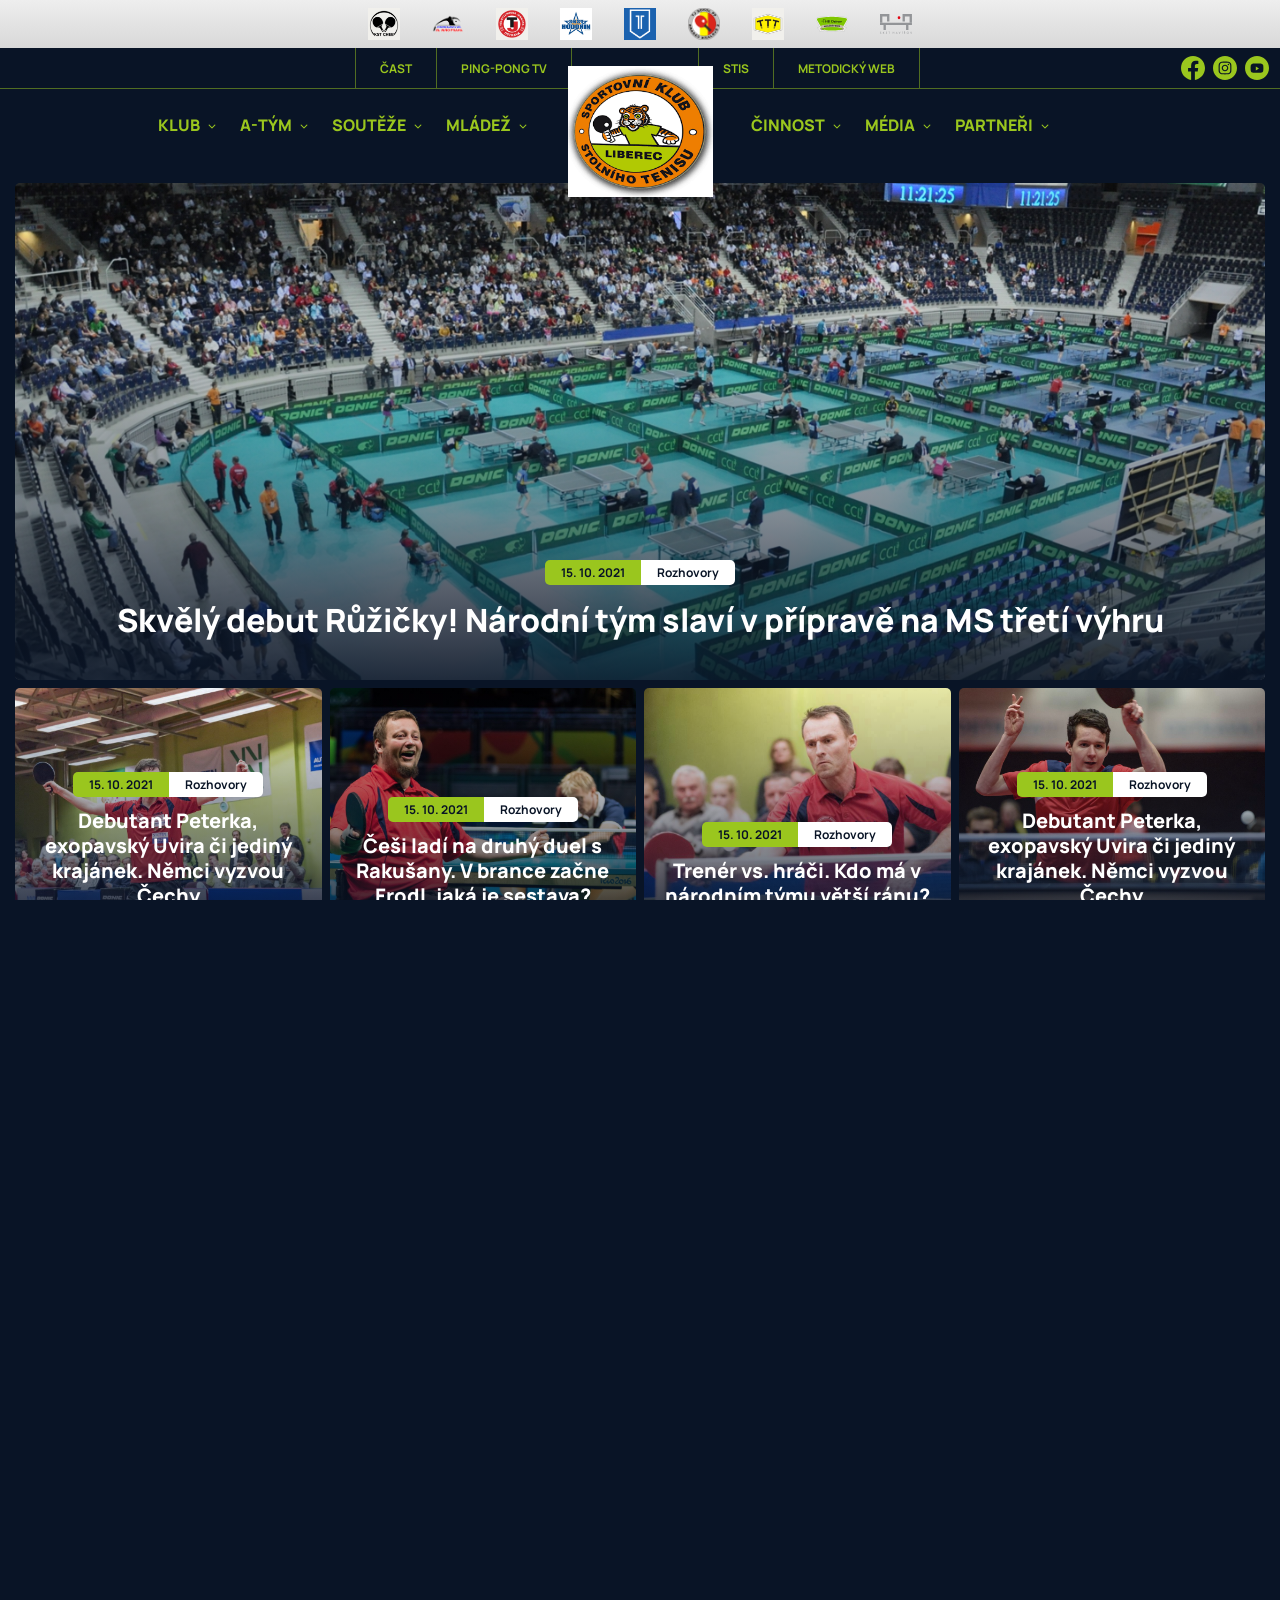
==== commit 5cea207c: "add static and article" ====
--- a/app/index.html
+++ b/app/index.html
@@ -9,6 +9,7 @@
    <link rel="preconnect" href="https://fonts.googleapis.com">
 <link rel="preconnect" href="https://fonts.gstatic.com" crossorigin>
 <link href="https://fonts.googleapis.com/css2?family=Manrope:wght@400;700;800&display=swap" rel="stylesheet">
+
    <link rel="stylesheet" href="css/libs.min.css">
    <link rel="stylesheet" href="css/style.min.css">
 </head>
@@ -598,45 +599,6 @@
             </div>
             </a>
          </div>
-         <div class="milniky__item">
-            <a class="milniky__link" href="#">
-              <div class="milniky__img">
-               <img src="images/content/1.jpeg" alt="">
-              </div>
-            <div class="milniky__box">
-               <div class="milniky__date">
-                  2011
-               </div>
-               <h3>Pořadatelství Mistrovství Evropy veteránů (2 471 hráčů ze 37 zemí) </h3>
-            </div>
-            </a>
-         </div>
-         <div class="milniky__item">
-            <a class="milniky__link" href="#">
-              <div class="milniky__img">
-               <img src="images/content/1.jpeg" alt="">
-              </div>
-            <div class="milniky__box">
-               <div class="milniky__date">
-                  2011
-               </div>
-               <h3>Pořadatelství Mistrovství Evropy veteránů (2 471 hráčů ze 37 zemí) </h3>
-            </div>
-            </a>
-         </div>
-         <div class="milniky__item">
-            <a class="milniky__link" href="#">
-              <div class="milniky__img">
-               <img src="images/content/1.jpeg" alt="">
-              </div>
-            <div class="milniky__box">
-               <div class="milniky__date">
-                  2011
-               </div>
-               <h3>Pořadatelství Mistrovství Evropy veteránů (2 471 hráčů ze 37 zemí) </h3>
-            </div>
-            </a>
-         </div>
        
       </div>
    </section>
--- a/app/css/style.min.css
+++ b/app/css/style.min.css
@@ -1 +1 @@
-html{-webkit-box-sizing:border-box;box-sizing:border-box}*,*::after,*::before{-webkit-box-sizing:inherit;box-sizing:inherit}html,body{height:100%;position:relative;overflow-x:hidden}a{display:inline-block;text-decoration:none;font-family:'Manrope', sans-serif;color:#091426}ul,li{margin:0;padding:0;list-style:none}h1,h2,h3,h4,h5,h6,p{padding:0;margin:0}body{font-family:'Manrope', sans-serif;font-weight:400;font-weight:1rem;color:#091426;background-color:#091426}h1{font-size:2rem;font-weight:800;line-height:1.25}h3{font-size:1.25rem;font-weight:800;line-height:1.25}.container{padding:0 15px;margin:0 auto;max-width:1390px;width:100%}img{width:100%;height:100%;display:block}.link{text-transform:uppercase;font-size:0.75rem;position:relative;background-color:#9ac61e;border-radius:5px;padding:9px 42px 8px 16px;font-weight:700}.link::after{content:'';position:absolute;width:26px;height:100%;background:rgba(0,0,0,0.1);right:0;top:0;border-top-right-radius:5px;border-bottom-right-radius:5px}.link::before{content:'';position:absolute;background-image:url("../images/svg/arrow-right-solid.svg");right:8px;top:10px;width:9px;height:10px;background-size:cover;background-repeat:no-repeat}.slick-dots{display:-webkit-box;display:-ms-flexbox;display:flex;-webkit-box-pack:center;-ms-flex-pack:center;justify-content:center;margin:0 auto;padding:1rem 0;list-style-type:none}.slick-dots li{margin:0 0.25rem}.slick-dots button{display:block;width:1rem;height:1rem;padding:0;border:none;border-radius:100%;background-color:#fff;text-indent:-9999px}.slick-dots li.slick-active button{background-color:#dbdde0}.header__inner{display:-webkit-box;display:-ms-flexbox;display:flex;-webkit-box-pack:center;-ms-flex-pack:center;justify-content:center}.header__top{background:-webkit-gradient(linear, left top, left bottom, from(#eee), to(#d8d8d8));background:-o-linear-gradient(top, #eee, #d8d8d8);background:linear-gradient(to bottom, #eee, #d8d8d8)}.header__top ul{display:-webkit-box;display:-ms-flexbox;display:flex;-webkit-box-pack:center;-ms-flex-pack:center;justify-content:center}.header__top li{padding:8px 16px;display:block}.header__top li a{width:32px;height:32px;display:block}.header__top li a img{-o-object-fit:contain;object-fit:contain}.header__links{background-color:#091426;display:-webkit-box;display:-ms-flexbox;display:flex;-webkit-box-pack:center;-ms-flex-pack:center;justify-content:center;border-bottom:1px solid rgba(154,198,30,0.5)}.header__links--right{padding-left:62px;-webkit-box-flex:0;-ms-flex:0 0 43%;flex:0 0 43%;max-width:43%}.header__links--left{padding-right:64px;-webkit-box-pack:end;-ms-flex-pack:end;justify-content:flex-end;-webkit-box-flex:0;-ms-flex:0 0 50%;flex:0 0 50%;max-width:50%}.header__links-col{display:-webkit-box;display:-ms-flexbox;display:flex}.header__links-col a{font-weight:700;color:#9ac61e;padding:14px 24px 12px 24px;text-transform:uppercase;font-size:0.75rem;border-right:1px solid rgba(154,198,30,0.5);border-left:1px solid rgba(154,198,30,0.5)}.header__links-col a:first-child{border-right:none}.social{display:-webkit-box;display:-ms-flexbox;display:flex}.social li{padding:8px 0px 7px 8px;display:block}.social li a{display:block;width:24px;height:24px}.navbar__menu{border-radius:10px;position:relative;display:none;-webkit-box-pack:center;-ms-flex-pack:center;justify-content:center;-webkit-box-align:center;-ms-flex-align:center;align-items:center;width:50px;height:50px;cursor:pointer;-webkit-transition:all 0.5s ease-in-out;-o-transition:all 0.5s ease-in-out;transition:all 0.5s ease-in-out}.navbar__menu-btn{width:30px;height:4px;background:#fff;border-radius:5px;-webkit-box-shadow:0 2px 5px rgba(255,103,47,0.2);box-shadow:0 2px 5px rgba(255,103,47,0.2);-webkit-transition:all 0.5s ease-in-out;-o-transition:all 0.5s ease-in-out;transition:all 0.5s ease-in-out}.navbar__menu-btn::before,.navbar__menu-btn::after{content:'';position:absolute;width:30px;height:4px;background:#fff;border-radius:5px;-webkit-box-shadow:0 2px 5px rgba(255,103,47,0.2);box-shadow:0 2px 5px rgba(255,103,47,0.2);-webkit-transition:all 0.5s ease-in-out;-o-transition:all 0.5s ease-in-out;transition:all 0.5s ease-in-out}.navbar__menu-btn::before{-webkit-transform:translateY(-10px);-ms-transform:translateY(-10px);transform:translateY(-10px)}.navbar__menu-btn::after{-webkit-transform:translateY(10px);-ms-transform:translateY(10px);transform:translateY(10px)}.navbar__menu.open .navbar__menu-btn{-webkit-transform:translateX(-50px);-ms-transform:translateX(-50px);transform:translateX(-50px);background:transparent;-webkit-box-shadow:none;box-shadow:none}.navbar__menu.open .navbar__menu-btn::before{-webkit-transform:rotate(45deg) translate(35px, -35px);-ms-transform:rotate(45deg) translate(35px, -35px);transform:rotate(45deg) translate(35px, -35px)}.navbar__menu.open .navbar__menu-btn::after{-webkit-transform:rotate(-45deg) translate(35px, 35px);-ms-transform:rotate(-45deg) translate(35px, 35px);transform:rotate(-45deg) translate(35px, 35px)}.social-mob,.logo-mob{display:none}.header__logo{-webkit-transition:all 0.4s;-o-transition:all 0.4s;transition:all 0.4s;position:absolute;left:0;right:0;z-index:9999;width:145px;margin:0 auto;top:-23px}.header__logo:hover{-webkit-transform:scale(1.1);-ms-transform:scale(1.1);transform:scale(1.1)}.header__logo img{width:100%;height:100%;display:block}.navbar{display:-webkit-box;display:-ms-flexbox;display:flex;position:relative;padding-top:8px;background-color:#091426}.navbar__inner{display:-webkit-box;display:-ms-flexbox;display:flex;width:100%;height:100%}.nav{width:50%;display:-webkit-box;display:-ms-flexbox;display:flex;-webkit-box-align:center;-ms-flex-align:center;align-items:center;height:100%}.nav--left{-webkit-box-pack:end;-ms-flex-pack:end;justify-content:flex-end;padding-right:105px}.nav--left .nav__item+.nav__item{margin-left:8px}.nav--right{padding-left:103px}.nav--right .nav__item+.nav__item{margin-left:8px}.nav__item{position:relative;z-index:888;cursor:pointer;height:100%}.nav__item:hover{text-transform:uppercase;background-color:#9ac61e;border-top-left-radius:5px;border-top-right-radius:5px}.nav__item:hover .nav__link{color:#091426}.nav__item:hover .nav__link::before{background-image:url("../images/svg/angle-down.svg")}.nav__item:hover .dropdown-menu{max-height:600px;-webkit-transition:all 0.8s;-o-transition:all 0.8s;transition:all 0.8s;display:block;z-index:28;left:0}.nav__link{color:#9ac61e;font-size:1rem;font-weight:800;text-transform:uppercase;height:100%;-webkit-transition:all 0.4s;-o-transition:all 0.4s;transition:all 0.4s;display:-webkit-box;display:-ms-flexbox;display:flex;-webkit-box-align:center;-ms-flex-align:center;align-items:center;position:relative;padding:19px 24px 26px 8px}.nav__link::before{content:'';position:absolute;background-image:url("../images/svg/angle-down-green.svg");right:8px;width:8px;height:10px;background-repeat:no-repeat;background-size:cover}.dropdown-menu{display:none;position:absolute;z-index:888;width:147px;padding:8px 0px;background-color:#9ac61e;border-bottom-left-radius:5px;border-bottom-right-radius:5px}.dropdown-menu__list{width:100%;border-bottom:1px solid #000;padding:0 15px}.dropdown-menu__list:last-child{border-bottom:none}.dropdown-menu__link{padding:8px 0px;color:#091426;text-transform:initial;font-size:0.875rem;width:100%;font-weight:700;line-height:140%}.dropdown-menu__link:hover{text-decoration:underline}@media (max-width: 1060px){.header .nav__item:last-child .dropdown-menu{left:0}.header .header__logo,.header .header__links{display:none}.header .navbar__menu{display:-webkit-box;display:-ms-flexbox;display:flex}.header .navbar__inner{display:none;position:absolute;top:101%;height:-webkit-fit-content;height:-moz-fit-content;height:fit-content;z-index:9999}.header .navbar{-webkit-box-pack:justify;-ms-flex-pack:justify;justify-content:space-between;-webkit-box-align:center;-ms-flex-align:center;align-items:center;padding:15px;border-bottom:1px solid #9ac61e}.header .nav{-webkit-box-orient:vertical;-webkit-box-direction:normal;-ms-flex-direction:column;flex-direction:column}.header .nav--left,.header .nav--right{padding-left:0;padding-right:0;-webkit-box-align:end;-ms-flex-align:end;align-items:flex-end;width:100%;-webkit-box-flex:100%;-ms-flex:100%;flex:100%}.header .nav--left .nav__item+.nav__item,.header .nav--right .nav__item+.nav__item{margin-left:0}.header .nav__item{background:#091426;width:280px;text-align:center;border-bottom:1px solid #fff;padding:0}.header .nav__item .nav__link{color:#fff}.header .nav__item .nav__link::before{display:none}.header .nav__link{padding:15px 10px;color:#fff;margin-bottom:0;width:100%;-webkit-box-pack:center;-ms-flex-pack:center;justify-content:center}.header .nav__item:hover .dropdown-menu{height:0;position:static;-webkit-transition:all 0s;-o-transition:all 0s;transition:all 0s;display:none}.header .nav__item.active .dropdown-menu{height:100%;display:block}.header .dropdown-menu__link{font-size:1rem;padding:6px 12px}.header .dropdown-menu{width:100%;border-bottom-left-radius:0px;border-bottom-right-radius:0px}.header .logo-mob{display:block;width:70px;z-index:99999}.header .logo-mob img{width:100%;height:100%;display:block;-o-object-fit:cover;object-fit:cover}.header .social-mob{display:-webkit-box;display:-ms-flexbox;display:flex;-webkit-box-pack:center;-ms-flex-pack:center;justify-content:center;width:280px;margin-left:auto;background-color:#091426;padding:10px 0}.header .social-mob a{margin:0 8px;width:24px;height:24px}.header .social-mob a img{width:100%;height:100%;display:block}}@media (max-width: 600px){.header__top{display:none}.header .navbar{-webkit-box-pack:justify;-ms-flex-pack:justify;justify-content:space-between;padding:10px 15px}.header .logo-mob{position:static;margin:0;width:70px}}@media (max-width: 420px){.header .container{padding:0}.header .navbar{padding:15px}.header .nav__item,.header .social-mob{width:100%}.header .navbar__inner{right:0}}.topstory{background-color:#091426;margin-top:23px;margin-bottom:32px}.topstory .link{max-width:-webkit-fit-content;max-width:-moz-fit-content;max-width:fit-content;display:block;margin-left:auto}.topstory__inner{display:grid;grid-gap:8px;grid-template-columns:1fr 1fr 1fr 1fr;grid-template-rows:auto auto;margin-bottom:9px}.topstory__article{grid-column-start:span 1;grid-row-start:span 1;height:244px;border-radius:5px}.topstory__article:hover .topstory__item h1,.topstory__article:hover .topstory__item h3{text-decoration:underline}.topstory__article:first-child{grid-column-start:span 2;grid-row-start:span 2;height:497px}.topstory__article:first-child .topstory__category{margin-bottom:15px}.topstory__article:first-child .topstory__info{bottom:40px;padding:0 40px}.topstory__item{display:block;height:100%;position:relative}.topstory__item::before{content:'';position:absolute;width:100%;height:100%;top:0;left:0;background:-webkit-gradient(linear, left top, left bottom, from(rgba(9,20,38,0)), color-stop(67%, rgba(9,20,38,0.5)), to(rgba(9,20,38,0.9)));background:-o-linear-gradient(top, rgba(9,20,38,0), rgba(9,20,38,0.5) 67%, rgba(9,20,38,0.9));background:linear-gradient(to bottom, rgba(9,20,38,0), rgba(9,20,38,0.5) 67%, rgba(9,20,38,0.9))}.topstory__item h1,.topstory__item h3{color:#fff}.topstory__img{height:100%}.topstory__img img{-o-object-fit:cover;object-fit:cover;border-radius:5px}.topstory__info{text-align:center;position:absolute;bottom:24px;width:100%;padding:0 16px}.topstory__category{font-size:0.75rem;display:-webkit-box;display:-ms-flexbox;display:flex;-webkit-box-pack:center;-ms-flex-pack:center;justify-content:center;margin-bottom:11px}.topstory__category span{display:block;padding:6px 16px 5px 16px;font-weight:700}.topstory__category .date{background-color:#9ac61e;border-top-left-radius:5px;border-bottom-left-radius:5px}.topstory__category .tag{background-color:#fff;border-top-right-radius:5px;border-bottom-right-radius:5px}@media (max-width: 1320px){.topstory__article:first-child{grid-column-start:span 4}}@media (max-width: 1170px){.topstory__article{grid-column-start:span 2}}@media (max-width: 680px){.topstory__article:first-child .topstory__info{bottom:24px;padding:0 16px}.topstory__item h1{font-size:1.25rem;line-height:1.25}.topstory__article,.topstory__article:first-child{grid-column-start:span 4;height:auto;min-height:240px}}.hp-zapasy{background-color:#9ac61e;padding:32px 0}.hp-zapasy__inner{display:-webkit-box;display:-ms-flexbox;display:flex;margin-left:-17px;margin-right:-17px}.hp-zapasy .slick-slide{margin:0 16px}.hp-zapasy__item{background-color:#fff;border-radius:5px;padding:24px;display:-webkit-box !important;display:-ms-flexbox !important;display:flex !important;-ms-flex-wrap:wrap;flex-wrap:wrap;max-width:432px;margin:0 16px}.hp-zapasy__box{margin-left:24px;-webkit-box-flex:0;-ms-flex:0 0 75%;flex:0 0 75%;margin-bottom:8px}.hp-zapasy__top{display:-webkit-box;display:-ms-flexbox;display:flex;-webkit-box-align:center;-ms-flex-align:center;align-items:center;margin-bottom:8px}.hp-zapasy__info{display:-webkit-box;display:-ms-flexbox;display:flex;-webkit-box-pack:justify;-ms-flex-pack:justify;justify-content:space-between;-webkit-box-align:center;-ms-flex-align:center;align-items:center}.hp-zapasy__info span{display:block;font-size:1.125rem;font-weight:700;line-height:1.5}.hp-zapasy__date{font-size:0.75rem}.hp-zapasy__tv{color:#9ac61e;position:relative;padding-left:22px;font-size:0.75rem;margin-left:24px;line-height:normal}.hp-zapasy__tv::before{content:'';position:absolute;left:0;top:2px;width:14px;height:14px;background-image:url("../images/svg/play-circle-solid.svg");background-repeat:no-repeat;background-size:cover}.hp-zapasy__tym{display:block}.hp-zapasy__logo{border:1px solid rgba(154,198,30,0.5);border-radius:5px;width:72px;height:72px;background:rgba(154,198,30,0.1)}.hp-zapasy__logo img{background:transparent;border-radius:5px}.hp-zapasy__number{font-size:1.5rem;font-weight:700;color:#9ac61e}.hp-zapasy__bottom{width:100%;display:-webkit-box;display:-ms-flexbox;display:flex;-ms-flex-wrap:wrap;flex-wrap:wrap}.hp-zapasy__bottom .link+.link{margin-left:8px}.hp-zapasy__bottom .link{display:block}.hp-zapasy__btn{position:absolute;background-color:transparent;border:none;width:29px;height:30px;top:68px;background-size:cover;background-repeat:no-repeat}.hp-zapasy__btnprev{left:-65px}.hp-zapasy__btnnext{right:-65px}@media (max-width: 1540px){.hp-zapasy__item,.hp-zapasy .slick-slide{margin:0 8px}.hp-zapasy__inner{-ms-flex-wrap:wrap;flex-wrap:wrap}}@media (max-width: 1339px){.hp-zapasy__inner{margin:0;margin-left:-16px}.hp-zapasy__item{-webkit-box-flex:0;-ms-flex:0 50%;flex:0 50%;max-width:none}}@media (max-width: 920px){.hp-zapasy__box{margin-left:20px;-webkit-box-flex:0;-ms-flex:0 70%;flex:0 70%}.hp-zapasy__item{padding:16px}.hp-zapasy__top{display:block}.hp-zapasy__tv{margin-left:0;margin-top:5px}.hp-zapasy__bottom .link+.link{margin-left:4px}.hp-zapasy__bottom{margin-left:-4px;margin-right:-4px}.hp-zapasy__bottom .link{margin:0 4px 4px 4px}}@media (max-width: 730px){.hp-zapasy__box{margin-left:0;-webkit-box-flex:100%;-ms-flex:100%;flex:100%}.hp-zapasy__logo{display:none}}.posts{background-color:#dbdde0;padding:56px 0 24px}.posts__inner{display:-webkit-box;display:-ms-flexbox;display:flex;-ms-flex-wrap:wrap;flex-wrap:wrap;margin-left:-16px;margin-right:-16px}.posts__item{-webkit-box-flex:0;-ms-flex:0 0 25%;flex:0 0 25%;max-width:25%;padding:0 16px;margin-bottom:32px}.posts__img{height:176px}.posts__img img{-o-object-fit:cover;object-fit:cover;border-top-left-radius:5px;border-top-right-radius:5px}.posts__text{padding:24px;color:#fff;background-color:#091426;position:relative;border-bottom-left-radius:5px;border-bottom-right-radius:5px}.posts__text::before{content:'';position:absolute;background-image:url("../images/svg/facebook.svg");width:24px;height:24px;background-size:cover;background-repeat:no-repeat;right:24px;top:24px}.posts__text p{max-width:83%;line-height:1.4}@media (max-width: 1080px){.posts__item{margin-bottom:24px}.posts{padding:24px 0}.posts__item{-webkit-box-flex:0;-ms-flex:0 50%;flex:0 50%;max-width:50%}}@media (max-width: 600px){.posts__item{-webkit-box-flex:100%;-ms-flex:100%;flex:100%;max-width:100%}}.milniky{background-color:#dbdde0;padding-bottom:56px}.milniky__inner{display:-webkit-box;display:-ms-flexbox;display:flex;margin-left:-16px;margin-right:-16px}.milniky__item{padding:0 16px;height:324px}.milniky__link{position:relative;height:100%}.milniky__link img{border-radius:5px}.milniky__link::before{content:'';position:absolute;background:-webkit-gradient(linear, left top, left bottom, from(rgba(9,20,38,0)), color-stop(80%, rgba(9,20,38,0.8)), to(#091426));background:-o-linear-gradient(top, rgba(9,20,38,0), rgba(9,20,38,0.8) 80%, #091426);background:linear-gradient(to bottom, rgba(9,20,38,0), rgba(9,20,38,0.8) 80%, #091426);width:100%;height:100%;display:block;top:0;left:0;border-radius:5px}.milniky__box{text-align:center;position:absolute;width:100%;padding:0 32px;bottom:40px}.milniky__box h3{color:#fff}.milniky__date{background-color:#9ac61e;padding:7px 14px 6px 14px;margin-bottom:16px;display:inline-block;border-radius:5px;font-size:1.5rem;font-weight:800}.milniky .slick-slide{width:464px !important;opacity:.2;height:324px !important}.milniky .slick-slide.slick-active{opacity:1}.milniky__btn{position:absolute;background-color:#9ac61e;border:none;width:35px;height:48px;top:138px;background-size:cover;background-repeat:no-repeat;border-radius:5px;z-index:19}.milniky__btn img{width:19px;height:16px}.milniky__btnprev{left:11.7%}.milniky__btnnext{right:11.7%}.milniky h1{padding-left:48px;position:relative;margin-bottom:24px}.milniky h1::before{content:'';position:absolute;left:0;top:6px;background-image:url("../images/svg/star-solid.svg");width:32px;height:32px;background-repeat:no-repeat;background-size:contain}@media (max-width: 1540px){.milniky__img{width:100%;height:100%}.milniky__item{height:auto;min-height:300px}.milniky__inner{-webkit-box-orient:vertical;-webkit-box-direction:normal;-ms-flex-direction:column;flex-direction:column}.milniky__inner li.slick-active button{background-color:#9ac61e}}@media (max-width: 450px){.milniky{display:none}}.partners{-webkit-box-shadow:0 -2px 10px 0 rgba(0,0,0,0.05);box-shadow:0 -2px 10px 0 rgba(0,0,0,0.05);background-color:#ffffff;padding:32px 0}.partners__inner{display:-webkit-box;display:-ms-flexbox;display:flex;margin-left:-10px;margin-right:-10px;-ms-flex-wrap:wrap;flex-wrap:wrap;-webkit-box-align:center;-ms-flex-align:center;align-items:center}.partners__item{-webkit-box-flex:0;-ms-flex:0 0 33.333%;flex:0 0 33.333%;width:100%;padding:0 10px;-ms-flex-preferred-size:0;flex-basis:0;-webkit-box-flex:1;-ms-flex-positive:1;flex-grow:1;max-width:100%}.partners__item a{display:-webkit-box;display:-ms-flexbox;display:flex;height:100%;-webkit-box-align:center;-ms-flex-align:center;align-items:center;-webkit-box-pack:center;-ms-flex-pack:center;justify-content:center}.partners__item a img{max-width:100%;max-height:150px;margin:10px 0}@media (max-width: 940px){.partners__item{-webkit-box-flex:0;-ms-flex:0 0 33.33333%;flex:0 0 33.33333%;max-width:33.33333%}}@media (max-width: 480px){.partners__item{-webkit-box-flex:0;-ms-flex:0 50%;flex:0 50%;max-width:50%}}.footer{font-size:0.875rem;background-color:#9ac61e;text-align:center;padding:32px 0;line-height:1.4}.footer .copyright{font-weight:700;margin-bottom:8px;padding:0 10px}
+html{-webkit-box-sizing:border-box;box-sizing:border-box}*,*::after,*::before{-webkit-box-sizing:inherit;box-sizing:inherit}html,body{height:100%;position:relative;overflow-x:hidden}a{display:inline-block;text-decoration:none;font-family:'Manrope', sans-serif;color:#091426}ul,li{margin:0;padding:0;list-style:none}h1,h2,h3,h4,h5,h6,p{padding:0;margin:0}body{font-family:'Manrope', sans-serif;font-weight:400;font-size:1rem;color:#091426;background-color:#091426}h1{font-size:2rem;font-weight:800;line-height:1.25}h3{font-size:1.25rem;font-weight:800;line-height:1.25}.container{padding:0 15px;margin:0 auto;max-width:1390px;width:100%}img{width:100%;height:100%;display:block}.link{text-transform:uppercase;font-size:0.75rem;position:relative;background-color:#9ac61e;border-radius:5px;padding:9px 42px 8px 16px;font-weight:700}.link::after{content:'';position:absolute;width:26px;height:100%;background:rgba(0,0,0,0.1);right:0;top:0;border-top-right-radius:5px;border-bottom-right-radius:5px}.link::before{content:'';position:absolute;background-image:url("../images/svg/arrow-right-solid.svg");right:8px;top:10px;width:9px;height:10px;background-size:cover;background-repeat:no-repeat}.slick-dots{display:-webkit-box;display:-ms-flexbox;display:flex;-webkit-box-pack:center;-ms-flex-pack:center;justify-content:center;margin:0 auto;padding:1rem 0;list-style-type:none}.slick-dots li{margin:0 0.25rem}.slick-dots button{display:block;width:1rem;height:1rem;padding:0;border:none;border-radius:100%;background-color:#fff;text-indent:-9999px}.slick-dots li.slick-active button{background-color:#dbdde0}.main{background-color:#dbdde0;padding:24px 0 50px 0}.main__inner{display:-webkit-box;display:-ms-flexbox;display:flex}.main__content{border-radius:5px;background-color:#fff;margin:0 32px 0 0;-webkit-box-flex:0;-ms-flex:0 68.8%;flex:0 68.8%;max-width:68.8%}.main h1{font-size:2.5rem;line-height:1.3;margin-bottom:24px}.main p{margin-bottom:24px;font-size:1.125rem;line-height:1.45}.main p:last-child{margin-bottom:0}.main__box{padding:40px}.aside{-webkit-box-flex:0;-ms-flex:0 0 31.8%;flex:0 0 31.8%;max-width:31.8%}.aside h3{margin-bottom:16px;margin-left:24px}.aside__menu{background-color:#fff;border-radius:5px;padding:24px;margin-bottom:32px}.aside__menu .active{font-weight:700}.aside__menu li{border-bottom:1px solid #9ac61e;padding-bottom:8px;padding-top:9px}.aside__menu li:first-child{padding-top:0}.aside__menu li a{line-height:1.3}.aside__menu li a:hover{text-decoration:underline}.aside .hp-zapasy__item{margin:0}.aside .topstory__article{margin-bottom:32px;height:310px}.aside .topstory__article h3{margin-left:0}.gallery{display:grid;grid-gap:8px;grid-template-columns:1fr 1fr 1fr 1fr;grid-template-rows:auto auto}.gallery__item{grid-column-start:span 1;grid-row-start:span 1;height:156px;border-radius:5px;position:relative}.gallery__item span{font-size:2rem;color:#9ac61e;display:-webkit-box;display:-ms-flexbox;display:flex;-webkit-box-pack:center;-ms-flex-pack:center;justify-content:center;-webkit-box-align:center;-ms-flex-align:center;align-items:center;margin:0 auto;height:100%;font-weight:800;width:100%;position:absolute;left:0;top:0}.gallery__item:last-child::before{content:'';position:absolute;width:100%;height:100%;background:rgba(9,20,38,0.75)}.gallery__item a{height:100%}.gallery__item a img{-o-object-fit:cover;object-fit:cover}.gallery__item:first-child{grid-column-start:span 2;grid-row-start:span 2;height:320px}.header__inner{display:-webkit-box;display:-ms-flexbox;display:flex;-webkit-box-pack:center;-ms-flex-pack:center;justify-content:center}.header__top{background:-webkit-gradient(linear, left top, left bottom, from(#eee), to(#d8d8d8));background:-o-linear-gradient(top, #eee, #d8d8d8);background:linear-gradient(to bottom, #eee, #d8d8d8)}.header__top ul{display:-webkit-box;display:-ms-flexbox;display:flex;-webkit-box-pack:center;-ms-flex-pack:center;justify-content:center}.header__top li{padding:8px 16px;display:block}.header__top li a{width:32px;height:32px;display:block}.header__top li a img{-o-object-fit:contain;object-fit:contain}.header__links{background-color:#091426;display:-webkit-box;display:-ms-flexbox;display:flex;-webkit-box-pack:center;-ms-flex-pack:center;justify-content:center;border-bottom:1px solid rgba(154,198,30,0.5)}.header__links--right{padding-left:62px;-webkit-box-flex:0;-ms-flex:0 0 43%;flex:0 0 43%;max-width:43%}.header__links--left{padding-right:64px;-webkit-box-pack:end;-ms-flex-pack:end;justify-content:flex-end;-webkit-box-flex:0;-ms-flex:0 0 50%;flex:0 0 50%;max-width:50%}.header__links-col{display:-webkit-box;display:-ms-flexbox;display:flex}.header__links-col a{font-weight:700;color:#9ac61e;padding:14px 24px 12px 24px;text-transform:uppercase;font-size:0.75rem;border-right:1px solid rgba(154,198,30,0.5);border-left:1px solid rgba(154,198,30,0.5)}.header__links-col a:first-child{border-right:none}.social{display:-webkit-box;display:-ms-flexbox;display:flex}.social li{padding:8px 0px 7px 8px;display:block}.social li a{display:block;width:24px;height:24px}.navbar__menu{border-radius:10px;position:relative;display:none;-webkit-box-pack:center;-ms-flex-pack:center;justify-content:center;-webkit-box-align:center;-ms-flex-align:center;align-items:center;width:50px;height:50px;cursor:pointer;-webkit-transition:all 0.5s ease-in-out;-o-transition:all 0.5s ease-in-out;transition:all 0.5s ease-in-out}.navbar__menu-btn{width:30px;height:4px;background:#fff;border-radius:5px;-webkit-box-shadow:0 2px 5px rgba(255,103,47,0.2);box-shadow:0 2px 5px rgba(255,103,47,0.2);-webkit-transition:all 0.5s ease-in-out;-o-transition:all 0.5s ease-in-out;transition:all 0.5s ease-in-out}.navbar__menu-btn::before,.navbar__menu-btn::after{content:'';position:absolute;width:30px;height:4px;background:#fff;border-radius:5px;-webkit-box-shadow:0 2px 5px rgba(255,103,47,0.2);box-shadow:0 2px 5px rgba(255,103,47,0.2);-webkit-transition:all 0.5s ease-in-out;-o-transition:all 0.5s ease-in-out;transition:all 0.5s ease-in-out}.navbar__menu-btn::before{-webkit-transform:translateY(-10px);-ms-transform:translateY(-10px);transform:translateY(-10px)}.navbar__menu-btn::after{-webkit-transform:translateY(10px);-ms-transform:translateY(10px);transform:translateY(10px)}.navbar__menu.open .navbar__menu-btn{-webkit-transform:translateX(-50px);-ms-transform:translateX(-50px);transform:translateX(-50px);background:transparent;-webkit-box-shadow:none;box-shadow:none}.navbar__menu.open .navbar__menu-btn::before{-webkit-transform:rotate(45deg) translate(35px, -35px);-ms-transform:rotate(45deg) translate(35px, -35px);transform:rotate(45deg) translate(35px, -35px)}.navbar__menu.open .navbar__menu-btn::after{-webkit-transform:rotate(-45deg) translate(35px, 35px);-ms-transform:rotate(-45deg) translate(35px, 35px);transform:rotate(-45deg) translate(35px, 35px)}.social-mob,.logo-mob{display:none}.header__logo{-webkit-transition:all 0.4s;-o-transition:all 0.4s;transition:all 0.4s;position:absolute;left:0;right:0;z-index:9999;width:145px;margin:0 auto;top:-23px}.header__logo:hover{-webkit-transform:scale(1.1);-ms-transform:scale(1.1);transform:scale(1.1)}.header__logo img{width:100%;height:100%;display:block}.navbar{display:-webkit-box;display:-ms-flexbox;display:flex;position:relative;padding-top:8px;background-color:#091426}.navbar__inner{display:-webkit-box;display:-ms-flexbox;display:flex;width:100%;height:100%}.nav{width:50%;display:-webkit-box;display:-ms-flexbox;display:flex;-webkit-box-align:center;-ms-flex-align:center;align-items:center;height:100%}.nav--left{-webkit-box-pack:end;-ms-flex-pack:end;justify-content:flex-end;padding-right:105px}.nav--left .nav__item+.nav__item{margin-left:8px}.nav--right{padding-left:103px}.nav--right .nav__item+.nav__item{margin-left:8px}.nav__item{position:relative;z-index:888;cursor:pointer;height:100%}.nav__item:hover{text-transform:uppercase;background-color:#9ac61e;border-top-left-radius:5px;border-top-right-radius:5px}.nav__item:hover .nav__link{color:#091426}.nav__item:hover .nav__link::before{background-image:url("../images/svg/angle-down.svg")}.nav__item:hover .dropdown-menu{max-height:600px;-webkit-transition:all 0.8s;-o-transition:all 0.8s;transition:all 0.8s;display:block;z-index:28;left:0}.nav__link{color:#9ac61e;font-size:1rem;font-weight:800;text-transform:uppercase;height:100%;-webkit-transition:all 0.4s;-o-transition:all 0.4s;transition:all 0.4s;display:-webkit-box;display:-ms-flexbox;display:flex;-webkit-box-align:center;-ms-flex-align:center;align-items:center;position:relative;padding:19px 24px 26px 8px}.nav__link::before{content:'';position:absolute;background-image:url("../images/svg/angle-down-green.svg");right:8px;width:8px;height:10px;background-repeat:no-repeat;background-size:cover}.dropdown-menu{display:none;position:absolute;z-index:888;width:147px;padding:8px 0px;background-color:#9ac61e;border-bottom-left-radius:5px;border-bottom-right-radius:5px}.dropdown-menu__list{width:100%;border-bottom:1px solid #000;padding:0 15px}.dropdown-menu__list:last-child{border-bottom:none}.dropdown-menu__link{padding:8px 0px;color:#091426;text-transform:initial;font-size:0.875rem;width:100%;font-weight:700;line-height:140%}.dropdown-menu__link:hover{text-decoration:underline}@media (max-width: 1060px){.header .nav__item:last-child .dropdown-menu{left:0}.header .header__logo,.header .header__links{display:none}.header .navbar__menu{display:-webkit-box;display:-ms-flexbox;display:flex}.header .navbar__inner{display:none;position:absolute;top:101%;height:-webkit-fit-content;height:-moz-fit-content;height:fit-content;z-index:9999}.header .navbar{-webkit-box-pack:justify;-ms-flex-pack:justify;justify-content:space-between;-webkit-box-align:center;-ms-flex-align:center;align-items:center;padding:15px;border-bottom:1px solid #9ac61e}.header .nav{-webkit-box-orient:vertical;-webkit-box-direction:normal;-ms-flex-direction:column;flex-direction:column}.header .nav--left,.header .nav--right{padding-left:0;padding-right:0;-webkit-box-align:end;-ms-flex-align:end;align-items:flex-end;width:100%;-webkit-box-flex:100%;-ms-flex:100%;flex:100%}.header .nav--left .nav__item+.nav__item,.header .nav--right .nav__item+.nav__item{margin-left:0}.header .nav__item{background:#091426;width:280px;text-align:center;border-bottom:1px solid #fff;padding:0}.header .nav__item .nav__link{color:#fff}.header .nav__item .nav__link::before{display:none}.header .nav__link{padding:15px 10px;color:#fff;margin-bottom:0;width:100%;-webkit-box-pack:center;-ms-flex-pack:center;justify-content:center}.header .nav__item:hover .dropdown-menu{height:0;position:static;-webkit-transition:all 0s;-o-transition:all 0s;transition:all 0s;display:none}.header .nav__item.active .dropdown-menu{height:100%;display:block}.header .dropdown-menu__link{font-size:1rem;padding:6px 12px}.header .dropdown-menu{width:100%;border-bottom-left-radius:0px;border-bottom-right-radius:0px}.header .logo-mob{display:block;width:70px;z-index:99999}.header .logo-mob img{width:100%;height:100%;display:block;-o-object-fit:cover;object-fit:cover}.header .social-mob{display:-webkit-box;display:-ms-flexbox;display:flex;-webkit-box-pack:center;-ms-flex-pack:center;justify-content:center;width:280px;margin-left:auto;background-color:#091426;padding:10px 0}.header .social-mob a{margin:0 8px;width:24px;height:24px}.header .social-mob a img{width:100%;height:100%;display:block}}@media (max-width: 600px){.header__top{display:none}.header .navbar{-webkit-box-pack:justify;-ms-flex-pack:justify;justify-content:space-between;padding:10px 15px}.header .logo-mob{position:static;margin:0;width:70px}}@media (max-width: 420px){.header .container{padding:0}.header .navbar{padding:15px}.header .nav__item,.header .social-mob{width:100%}.header .navbar__inner{right:0}}.topstory{background-color:#091426;margin-top:23px;margin-bottom:32px}.topstory .link{max-width:-webkit-fit-content;max-width:-moz-fit-content;max-width:fit-content;display:block;margin-left:auto}.topstory__inner{display:grid;grid-gap:8px;grid-template-columns:1fr 1fr 1fr 1fr;grid-template-rows:auto auto;margin-bottom:9px}.topstory__article{grid-column-start:span 1;grid-row-start:span 1;height:244px;border-radius:5px}.topstory__article:hover .topstory__item h1,.topstory__article:hover .topstory__item h3{text-decoration:underline}.topstory__article:first-child{grid-column-start:span 2;grid-row-start:span 2;height:497px}.topstory__article:first-child .topstory__category{margin-bottom:15px}.topstory__article:first-child .topstory__info{bottom:40px;padding:0 40px}.topstory__item{display:block;height:100%;position:relative}.topstory__item::before{content:'';position:absolute;width:100%;height:100%;top:0;left:0;border-radius:5px;background:-webkit-gradient(linear, left top, left bottom, from(rgba(9,20,38,0)), color-stop(67%, rgba(9,20,38,0.5)), to(rgba(9,20,38,0.9)));background:-o-linear-gradient(top, rgba(9,20,38,0), rgba(9,20,38,0.5) 67%, rgba(9,20,38,0.9));background:linear-gradient(to bottom, rgba(9,20,38,0), rgba(9,20,38,0.5) 67%, rgba(9,20,38,0.9))}.topstory__item h1,.topstory__item h3{color:#fff}.topstory__img{height:100%}.topstory__img img{-o-object-fit:cover;object-fit:cover;border-radius:5px}.topstory__info{text-align:center;position:absolute;bottom:24px;width:100%;padding:0 16px}.topstory__category{font-size:0.75rem;display:-webkit-box;display:-ms-flexbox;display:flex;-webkit-box-pack:center;-ms-flex-pack:center;justify-content:center;margin-bottom:11px}.topstory__category span{display:block;padding:6px 16px 5px 16px;font-weight:700}.topstory__category .date{background-color:#9ac61e;border-top-left-radius:5px;border-bottom-left-radius:5px}.topstory__category .tag{background-color:#fff;border-top-right-radius:5px;border-bottom-right-radius:5px}@media (max-width: 1320px){.topstory__article:first-child{grid-column-start:span 4}}@media (max-width: 1170px){.topstory__article{grid-column-start:span 2}}@media (max-width: 680px){.topstory__article:first-child .topstory__info{bottom:24px;padding:0 16px}.topstory__item h1{font-size:1.25rem;line-height:1.25}.topstory__article,.topstory__article:first-child{grid-column-start:span 4;height:auto;min-height:240px}}.hp-zapasy{background-color:#9ac61e;padding:32px 0}.hp-zapasy__inner{display:-webkit-box;display:-ms-flexbox;display:flex;margin-left:-17px;margin-right:-17px}.hp-zapasy .slick-slide{margin:0 16px}.hp-zapasy__item{background-color:#fff;border-radius:5px;padding:24px;display:-webkit-box !important;display:-ms-flexbox !important;display:flex !important;-ms-flex-wrap:wrap;flex-wrap:wrap;max-width:432px;margin:0 16px}.hp-zapasy__box{margin-left:24px;-webkit-box-flex:0;-ms-flex:0 0 75%;flex:0 0 75%;margin-bottom:8px}.hp-zapasy__top{display:-webkit-box;display:-ms-flexbox;display:flex;-webkit-box-align:center;-ms-flex-align:center;align-items:center;margin-bottom:8px}.hp-zapasy__info{display:-webkit-box;display:-ms-flexbox;display:flex;-webkit-box-pack:justify;-ms-flex-pack:justify;justify-content:space-between;-webkit-box-align:center;-ms-flex-align:center;align-items:center}.hp-zapasy__info span{display:block;font-size:1.125rem;font-weight:700;line-height:1.5}.hp-zapasy__date{font-size:0.75rem}.hp-zapasy__tv{color:#9ac61e;position:relative;padding-left:22px;font-size:0.75rem;margin-left:24px;line-height:normal}.hp-zapasy__tv::before{content:'';position:absolute;left:0;top:2px;width:14px;height:14px;background-image:url("../images/svg/play-circle-solid.svg");background-repeat:no-repeat;background-size:cover}.hp-zapasy__tym{display:block}.hp-zapasy__logo{border:1px solid rgba(154,198,30,0.5);border-radius:5px;width:72px;height:72px;background:rgba(154,198,30,0.1)}.hp-zapasy__logo img{background:transparent;border-radius:5px}.hp-zapasy__number{font-size:1.5rem;font-weight:700;color:#9ac61e}.hp-zapasy__bottom{width:100%;display:-webkit-box;display:-ms-flexbox;display:flex;-ms-flex-wrap:wrap;flex-wrap:wrap}.hp-zapasy__bottom .link+.link{margin-left:8px}.hp-zapasy__bottom .link{display:block}.hp-zapasy__btn{position:absolute;background-color:transparent;border:none;width:29px;height:30px;top:68px;background-size:cover;background-repeat:no-repeat}.hp-zapasy__btnprev{left:-65px}.hp-zapasy__btnnext{right:-65px}@media (max-width: 1540px){.hp-zapasy__item,.hp-zapasy .slick-slide{margin:0 8px}.hp-zapasy__inner{-ms-flex-wrap:wrap;flex-wrap:wrap}}@media (max-width: 1339px){.hp-zapasy__inner{margin:0;margin-left:-16px}.hp-zapasy__item{-webkit-box-flex:0;-ms-flex:0 50%;flex:0 50%;max-width:none}}@media (max-width: 920px){.hp-zapasy__box{margin-left:20px;-webkit-box-flex:0;-ms-flex:0 70%;flex:0 70%}.hp-zapasy__item{padding:16px}.hp-zapasy__top{display:block}.hp-zapasy__tv{margin-left:0;margin-top:5px}.hp-zapasy__bottom .link+.link{margin-left:4px}.hp-zapasy__bottom{margin-left:-4px;margin-right:-4px}.hp-zapasy__bottom .link{margin:0 4px 4px 4px}}@media (max-width: 730px){.hp-zapasy__box{margin-left:0;-webkit-box-flex:100%;-ms-flex:100%;flex:100%}.hp-zapasy__logo{display:none}}.posts{background-color:#dbdde0;padding:56px 0 24px}.posts__inner{display:-webkit-box;display:-ms-flexbox;display:flex;-ms-flex-wrap:wrap;flex-wrap:wrap;margin-left:-16px;margin-right:-16px}.posts__item{-webkit-box-flex:0;-ms-flex:0 0 25%;flex:0 0 25%;max-width:25%;padding:0 16px;margin-bottom:32px}.posts__img{height:176px}.posts__img img{-o-object-fit:cover;object-fit:cover;border-top-left-radius:5px;border-top-right-radius:5px}.posts__text{padding:24px;color:#fff;background-color:#091426;position:relative;border-bottom-left-radius:5px;border-bottom-right-radius:5px}.posts__text::before{content:'';position:absolute;background-image:url("../images/svg/facebook.svg");width:24px;height:24px;background-size:cover;background-repeat:no-repeat;right:24px;top:24px}.posts__text p{max-width:83%;line-height:1.4}@media (max-width: 1080px){.posts__item{margin-bottom:24px}.posts{padding:24px 0}.posts__item{-webkit-box-flex:0;-ms-flex:0 50%;flex:0 50%;max-width:50%}}@media (max-width: 600px){.posts__item{-webkit-box-flex:100%;-ms-flex:100%;flex:100%;max-width:100%}}.milniky{background-color:#dbdde0;padding-bottom:56px}.milniky__inner{display:-webkit-box;display:-ms-flexbox;display:flex;margin-left:-16px;margin-right:-16px}.milniky__item{padding:0 16px;height:324px}.milniky__link{position:relative;height:100%}.milniky__link img{border-radius:5px}.milniky__link::before{content:'';position:absolute;background:-webkit-gradient(linear, left top, left bottom, from(rgba(9,20,38,0)), color-stop(80%, rgba(9,20,38,0.8)), to(#091426));background:-o-linear-gradient(top, rgba(9,20,38,0), rgba(9,20,38,0.8) 80%, #091426);background:linear-gradient(to bottom, rgba(9,20,38,0), rgba(9,20,38,0.8) 80%, #091426);width:100%;height:100%;display:block;top:0;left:0;border-radius:5px}.milniky__box{text-align:center;position:absolute;width:100%;padding:0 32px;bottom:40px}.milniky__box h3{color:#fff}.milniky__date{background-color:#9ac61e;padding:7px 14px 6px 14px;margin-bottom:16px;display:inline-block;border-radius:5px;font-size:1.5rem;font-weight:800}.milniky .slick-slide{width:464px !important;opacity:.2;height:324px !important}.milniky .slick-slide.slick-active{opacity:1}.milniky__btn{position:absolute;background-color:#9ac61e;border:none;width:35px;height:48px;top:138px;background-size:cover;background-repeat:no-repeat;border-radius:5px;z-index:19}.milniky__btn img{width:19px;height:16px}.milniky__btnprev{left:11.7%}.milniky__btnnext{right:11.7%}.milniky h1{padding-left:48px;position:relative;margin-bottom:24px}.milniky h1::before{content:'';position:absolute;left:0;top:6px;background-image:url("../images/svg/star-solid.svg");width:32px;height:32px;background-repeat:no-repeat;background-size:contain}@media (max-width: 1540px){.milniky__img{width:100%;height:100%}.milniky__item{height:auto;min-height:300px}.milniky__inner{-webkit-box-orient:vertical;-webkit-box-direction:normal;-ms-flex-direction:column;flex-direction:column}.milniky__inner li.slick-active button{background-color:#9ac61e}}@media (max-width: 450px){.milniky{display:none}}.partners{-webkit-box-shadow:0 -2px 10px 0 rgba(0,0,0,0.05);box-shadow:0 -2px 10px 0 rgba(0,0,0,0.05);background-color:#ffffff;padding:32px 0}.partners__inner{display:-webkit-box;display:-ms-flexbox;display:flex;margin-left:-10px;margin-right:-10px;-ms-flex-wrap:wrap;flex-wrap:wrap;-webkit-box-align:center;-ms-flex-align:center;align-items:center}.partners__item{-webkit-box-flex:0;-ms-flex:0 0 33.333%;flex:0 0 33.333%;width:100%;padding:0 10px;-ms-flex-preferred-size:0;flex-basis:0;-webkit-box-flex:1;-ms-flex-positive:1;flex-grow:1;max-width:100%}.partners__item a{display:-webkit-box;display:-ms-flexbox;display:flex;height:100%;-webkit-box-align:center;-ms-flex-align:center;align-items:center;-webkit-box-pack:center;-ms-flex-pack:center;justify-content:center}.partners__item a img{max-width:100%;max-height:150px;margin:10px 0}@media (max-width: 940px){.partners__item{-webkit-box-flex:0;-ms-flex:0 0 33.33333%;flex:0 0 33.33333%;max-width:33.33333%}}@media (max-width: 480px){.partners__item{-webkit-box-flex:0;-ms-flex:0 50%;flex:0 50%;max-width:50%}}.footer{font-size:0.875rem;background-color:#9ac61e;text-align:center;padding:32px 0;line-height:1.4}.footer .copyright{font-weight:700;margin-bottom:8px;padding:0 10px}@media (max-width: 1440px){.aside .hp-zapasy__item{max-width:100%;margin-bottom:32px}.aside .hp-zapasy__top{display:block}.aside .hp-zapasy__tv{margin-left:0;margin-top:5px}.aside .hp-zapasy__box{-webkit-box-flex:0;-ms-flex:0 0 70%;flex:0 0 70%}}@media (max-width: 1240px){.aside .hp-zapasy__bottom .link+.link{margin-left:4px}.aside .hp-zapasy__bottom{margin-left:-4px;margin-right:-4px}.aside .hp-zapasy__bottom .link{margin:0 4px 4px 4px}.aside .hp-zapasy__logo{display:none}.aside .hp-zapasy__box{margin-left:0;-webkit-box-flex:100%;-ms-flex:100%;flex:100%}}@media (max-width: 1100px){.main__content{margin-right:0;max-width:100%;-webkit-box-flex:100%;-ms-flex:100%;flex:100%}.aside{display:none}}@media (max-width: 900px){.main h1{font-size:2rem}.main__box{padding:20px}.main p{font-size:1rem}}@media (max-width: 740px){.gallery{grid-template-rows:auto auto auto;grid-template-columns:1fr 1fr}}@media (max-width: 510px){.gallery__item{height:120px}.gallery__item:first-child{height:auto}}
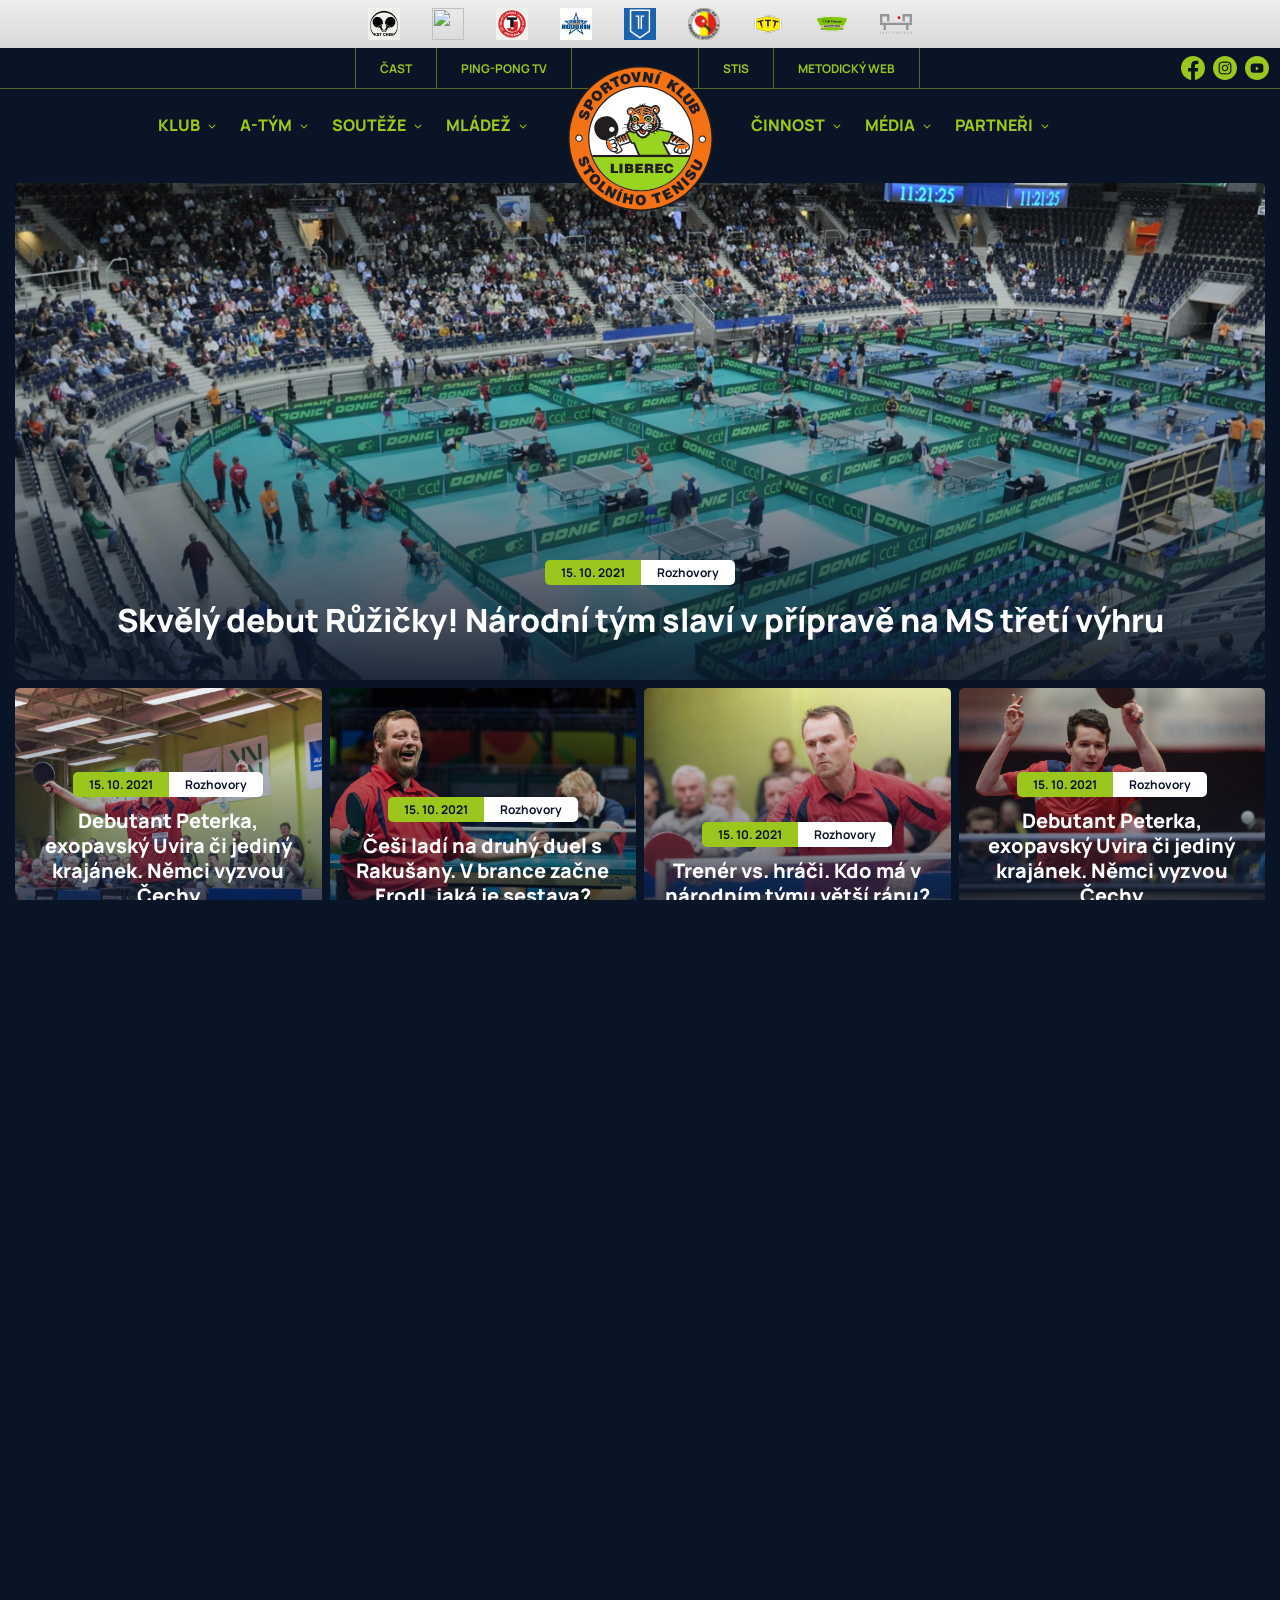
==== commit 2a5902c7: "add hrac and zapas" ====
--- a/app/index.html
+++ b/app/index.html
@@ -52,7 +52,7 @@
            
             <li>
                <a href="http://www.ktpraha.cz/">
-                  <img src="images/header/pha.jpeg" alt="">
+                  <img src="images/svg/pha.svg" alt="">
                </a>
             </li>
             <li>
@@ -111,7 +111,7 @@
       </div>
       <nav class="navbar">
          <a class="logo-mob" href="index.html">
-           <img src="images/logo.png" alt="" />
+           <img src="images/svg/logo.svg" alt="" />
          </a>
          <div class="navbar__menu">
            <div class="navbar__menu-btn"></div>
@@ -177,7 +177,7 @@
              </li>
            </ul>
            <a class="header__logo" href="index.html">
-             <img src="images/logo.png" alt="" />
+            <img src="images/svg/logo.svg" alt="" />
            </a>
            <ul class="nav nav--right">
              <li class="nav__item">
@@ -392,7 +392,7 @@
             </div>
             <div class="hp-zapasy__item">
                <div class="hp-zapasy__logo">
-                  <img src="images/header/pha.jpeg" alt="">
+                  <img src="images/svg/pha.svg" alt="">
                </div>
                <div class="hp-zapasy__box">
                  
--- a/app/css/style.min.css
+++ b/app/css/style.min.css
@@ -1 +1 @@
-html{-webkit-box-sizing:border-box;box-sizing:border-box}*,*::after,*::before{-webkit-box-sizing:inherit;box-sizing:inherit}html,body{height:100%;position:relative;overflow-x:hidden}a{display:inline-block;text-decoration:none;font-family:'Manrope', sans-serif;color:#091426}ul,li{margin:0;padding:0;list-style:none}h1,h2,h3,h4,h5,h6,p{padding:0;margin:0}body{font-family:'Manrope', sans-serif;font-weight:400;font-size:1rem;color:#091426;background-color:#091426}h1{font-size:2rem;font-weight:800;line-height:1.25}h3{font-size:1.25rem;font-weight:800;line-height:1.25}.container{padding:0 15px;margin:0 auto;max-width:1390px;width:100%}img{width:100%;height:100%;display:block}.link{text-transform:uppercase;font-size:0.75rem;position:relative;background-color:#9ac61e;border-radius:5px;padding:9px 42px 8px 16px;font-weight:700}.link::after{content:'';position:absolute;width:26px;height:100%;background:rgba(0,0,0,0.1);right:0;top:0;border-top-right-radius:5px;border-bottom-right-radius:5px}.link::before{content:'';position:absolute;background-image:url("../images/svg/arrow-right-solid.svg");right:8px;top:10px;width:9px;height:10px;background-size:cover;background-repeat:no-repeat}.slick-dots{display:-webkit-box;display:-ms-flexbox;display:flex;-webkit-box-pack:center;-ms-flex-pack:center;justify-content:center;margin:0 auto;padding:1rem 0;list-style-type:none}.slick-dots li{margin:0 0.25rem}.slick-dots button{display:block;width:1rem;height:1rem;padding:0;border:none;border-radius:100%;background-color:#fff;text-indent:-9999px}.slick-dots li.slick-active button{background-color:#dbdde0}.main{background-color:#dbdde0;padding:24px 0 50px 0}.main__inner{display:-webkit-box;display:-ms-flexbox;display:flex}.main__content{border-radius:5px;background-color:#fff;margin:0 32px 0 0;-webkit-box-flex:0;-ms-flex:0 68.8%;flex:0 68.8%;max-width:68.8%}.main h1{font-size:2.5rem;line-height:1.3;margin-bottom:24px}.main p{margin-bottom:24px;font-size:1.125rem;line-height:1.45}.main p:last-child{margin-bottom:0}.main__box{padding:40px}.aside{-webkit-box-flex:0;-ms-flex:0 0 31.8%;flex:0 0 31.8%;max-width:31.8%}.aside h3{margin-bottom:16px;margin-left:24px}.aside__menu{background-color:#fff;border-radius:5px;padding:24px;margin-bottom:32px}.aside__menu .active{font-weight:700}.aside__menu li{border-bottom:1px solid #9ac61e;padding-bottom:8px;padding-top:9px}.aside__menu li:first-child{padding-top:0}.aside__menu li a{line-height:1.3}.aside__menu li a:hover{text-decoration:underline}.aside .hp-zapasy__item{margin:0}.aside .topstory__article{margin-bottom:32px;height:310px}.aside .topstory__article h3{margin-left:0}.gallery{display:grid;grid-gap:8px;grid-template-columns:1fr 1fr 1fr 1fr;grid-template-rows:auto auto}.gallery__item{grid-column-start:span 1;grid-row-start:span 1;height:156px;border-radius:5px;position:relative}.gallery__item span{font-size:2rem;color:#9ac61e;display:-webkit-box;display:-ms-flexbox;display:flex;-webkit-box-pack:center;-ms-flex-pack:center;justify-content:center;-webkit-box-align:center;-ms-flex-align:center;align-items:center;margin:0 auto;height:100%;font-weight:800;width:100%;position:absolute;left:0;top:0}.gallery__item:last-child::before{content:'';position:absolute;width:100%;height:100%;background:rgba(9,20,38,0.75)}.gallery__item a{height:100%}.gallery__item a img{-o-object-fit:cover;object-fit:cover}.gallery__item:first-child{grid-column-start:span 2;grid-row-start:span 2;height:320px}.header__inner{display:-webkit-box;display:-ms-flexbox;display:flex;-webkit-box-pack:center;-ms-flex-pack:center;justify-content:center}.header__top{background:-webkit-gradient(linear, left top, left bottom, from(#eee), to(#d8d8d8));background:-o-linear-gradient(top, #eee, #d8d8d8);background:linear-gradient(to bottom, #eee, #d8d8d8)}.header__top ul{display:-webkit-box;display:-ms-flexbox;display:flex;-webkit-box-pack:center;-ms-flex-pack:center;justify-content:center}.header__top li{padding:8px 16px;display:block}.header__top li a{width:32px;height:32px;display:block}.header__top li a img{-o-object-fit:contain;object-fit:contain}.header__links{background-color:#091426;display:-webkit-box;display:-ms-flexbox;display:flex;-webkit-box-pack:center;-ms-flex-pack:center;justify-content:center;border-bottom:1px solid rgba(154,198,30,0.5)}.header__links--right{padding-left:62px;-webkit-box-flex:0;-ms-flex:0 0 43%;flex:0 0 43%;max-width:43%}.header__links--left{padding-right:64px;-webkit-box-pack:end;-ms-flex-pack:end;justify-content:flex-end;-webkit-box-flex:0;-ms-flex:0 0 50%;flex:0 0 50%;max-width:50%}.header__links-col{display:-webkit-box;display:-ms-flexbox;display:flex}.header__links-col a{font-weight:700;color:#9ac61e;padding:14px 24px 12px 24px;text-transform:uppercase;font-size:0.75rem;border-right:1px solid rgba(154,198,30,0.5);border-left:1px solid rgba(154,198,30,0.5)}.header__links-col a:first-child{border-right:none}.social{display:-webkit-box;display:-ms-flexbox;display:flex}.social li{padding:8px 0px 7px 8px;display:block}.social li a{display:block;width:24px;height:24px}.navbar__menu{border-radius:10px;position:relative;display:none;-webkit-box-pack:center;-ms-flex-pack:center;justify-content:center;-webkit-box-align:center;-ms-flex-align:center;align-items:center;width:50px;height:50px;cursor:pointer;-webkit-transition:all 0.5s ease-in-out;-o-transition:all 0.5s ease-in-out;transition:all 0.5s ease-in-out}.navbar__menu-btn{width:30px;height:4px;background:#fff;border-radius:5px;-webkit-box-shadow:0 2px 5px rgba(255,103,47,0.2);box-shadow:0 2px 5px rgba(255,103,47,0.2);-webkit-transition:all 0.5s ease-in-out;-o-transition:all 0.5s ease-in-out;transition:all 0.5s ease-in-out}.navbar__menu-btn::before,.navbar__menu-btn::after{content:'';position:absolute;width:30px;height:4px;background:#fff;border-radius:5px;-webkit-box-shadow:0 2px 5px rgba(255,103,47,0.2);box-shadow:0 2px 5px rgba(255,103,47,0.2);-webkit-transition:all 0.5s ease-in-out;-o-transition:all 0.5s ease-in-out;transition:all 0.5s ease-in-out}.navbar__menu-btn::before{-webkit-transform:translateY(-10px);-ms-transform:translateY(-10px);transform:translateY(-10px)}.navbar__menu-btn::after{-webkit-transform:translateY(10px);-ms-transform:translateY(10px);transform:translateY(10px)}.navbar__menu.open .navbar__menu-btn{-webkit-transform:translateX(-50px);-ms-transform:translateX(-50px);transform:translateX(-50px);background:transparent;-webkit-box-shadow:none;box-shadow:none}.navbar__menu.open .navbar__menu-btn::before{-webkit-transform:rotate(45deg) translate(35px, -35px);-ms-transform:rotate(45deg) translate(35px, -35px);transform:rotate(45deg) translate(35px, -35px)}.navbar__menu.open .navbar__menu-btn::after{-webkit-transform:rotate(-45deg) translate(35px, 35px);-ms-transform:rotate(-45deg) translate(35px, 35px);transform:rotate(-45deg) translate(35px, 35px)}.social-mob,.logo-mob{display:none}.header__logo{-webkit-transition:all 0.4s;-o-transition:all 0.4s;transition:all 0.4s;position:absolute;left:0;right:0;z-index:9999;width:145px;margin:0 auto;top:-23px}.header__logo:hover{-webkit-transform:scale(1.1);-ms-transform:scale(1.1);transform:scale(1.1)}.header__logo img{width:100%;height:100%;display:block}.navbar{display:-webkit-box;display:-ms-flexbox;display:flex;position:relative;padding-top:8px;background-color:#091426}.navbar__inner{display:-webkit-box;display:-ms-flexbox;display:flex;width:100%;height:100%}.nav{width:50%;display:-webkit-box;display:-ms-flexbox;display:flex;-webkit-box-align:center;-ms-flex-align:center;align-items:center;height:100%}.nav--left{-webkit-box-pack:end;-ms-flex-pack:end;justify-content:flex-end;padding-right:105px}.nav--left .nav__item+.nav__item{margin-left:8px}.nav--right{padding-left:103px}.nav--right .nav__item+.nav__item{margin-left:8px}.nav__item{position:relative;z-index:888;cursor:pointer;height:100%}.nav__item:hover{text-transform:uppercase;background-color:#9ac61e;border-top-left-radius:5px;border-top-right-radius:5px}.nav__item:hover .nav__link{color:#091426}.nav__item:hover .nav__link::before{background-image:url("../images/svg/angle-down.svg")}.nav__item:hover .dropdown-menu{max-height:600px;-webkit-transition:all 0.8s;-o-transition:all 0.8s;transition:all 0.8s;display:block;z-index:28;left:0}.nav__link{color:#9ac61e;font-size:1rem;font-weight:800;text-transform:uppercase;height:100%;-webkit-transition:all 0.4s;-o-transition:all 0.4s;transition:all 0.4s;display:-webkit-box;display:-ms-flexbox;display:flex;-webkit-box-align:center;-ms-flex-align:center;align-items:center;position:relative;padding:19px 24px 26px 8px}.nav__link::before{content:'';position:absolute;background-image:url("../images/svg/angle-down-green.svg");right:8px;width:8px;height:10px;background-repeat:no-repeat;background-size:cover}.dropdown-menu{display:none;position:absolute;z-index:888;width:147px;padding:8px 0px;background-color:#9ac61e;border-bottom-left-radius:5px;border-bottom-right-radius:5px}.dropdown-menu__list{width:100%;border-bottom:1px solid #000;padding:0 15px}.dropdown-menu__list:last-child{border-bottom:none}.dropdown-menu__link{padding:8px 0px;color:#091426;text-transform:initial;font-size:0.875rem;width:100%;font-weight:700;line-height:140%}.dropdown-menu__link:hover{text-decoration:underline}@media (max-width: 1060px){.header .nav__item:last-child .dropdown-menu{left:0}.header .header__logo,.header .header__links{display:none}.header .navbar__menu{display:-webkit-box;display:-ms-flexbox;display:flex}.header .navbar__inner{display:none;position:absolute;top:101%;height:-webkit-fit-content;height:-moz-fit-content;height:fit-content;z-index:9999}.header .navbar{-webkit-box-pack:justify;-ms-flex-pack:justify;justify-content:space-between;-webkit-box-align:center;-ms-flex-align:center;align-items:center;padding:15px;border-bottom:1px solid #9ac61e}.header .nav{-webkit-box-orient:vertical;-webkit-box-direction:normal;-ms-flex-direction:column;flex-direction:column}.header .nav--left,.header .nav--right{padding-left:0;padding-right:0;-webkit-box-align:end;-ms-flex-align:end;align-items:flex-end;width:100%;-webkit-box-flex:100%;-ms-flex:100%;flex:100%}.header .nav--left .nav__item+.nav__item,.header .nav--right .nav__item+.nav__item{margin-left:0}.header .nav__item{background:#091426;width:280px;text-align:center;border-bottom:1px solid #fff;padding:0}.header .nav__item .nav__link{color:#fff}.header .nav__item .nav__link::before{display:none}.header .nav__link{padding:15px 10px;color:#fff;margin-bottom:0;width:100%;-webkit-box-pack:center;-ms-flex-pack:center;justify-content:center}.header .nav__item:hover .dropdown-menu{height:0;position:static;-webkit-transition:all 0s;-o-transition:all 0s;transition:all 0s;display:none}.header .nav__item.active .dropdown-menu{height:100%;display:block}.header .dropdown-menu__link{font-size:1rem;padding:6px 12px}.header .dropdown-menu{width:100%;border-bottom-left-radius:0px;border-bottom-right-radius:0px}.header .logo-mob{display:block;width:70px;z-index:99999}.header .logo-mob img{width:100%;height:100%;display:block;-o-object-fit:cover;object-fit:cover}.header .social-mob{display:-webkit-box;display:-ms-flexbox;display:flex;-webkit-box-pack:center;-ms-flex-pack:center;justify-content:center;width:280px;margin-left:auto;background-color:#091426;padding:10px 0}.header .social-mob a{margin:0 8px;width:24px;height:24px}.header .social-mob a img{width:100%;height:100%;display:block}}@media (max-width: 600px){.header__top{display:none}.header .navbar{-webkit-box-pack:justify;-ms-flex-pack:justify;justify-content:space-between;padding:10px 15px}.header .logo-mob{position:static;margin:0;width:70px}}@media (max-width: 420px){.header .container{padding:0}.header .navbar{padding:15px}.header .nav__item,.header .social-mob{width:100%}.header .navbar__inner{right:0}}.topstory{background-color:#091426;margin-top:23px;margin-bottom:32px}.topstory .link{max-width:-webkit-fit-content;max-width:-moz-fit-content;max-width:fit-content;display:block;margin-left:auto}.topstory__inner{display:grid;grid-gap:8px;grid-template-columns:1fr 1fr 1fr 1fr;grid-template-rows:auto auto;margin-bottom:9px}.topstory__article{grid-column-start:span 1;grid-row-start:span 1;height:244px;border-radius:5px}.topstory__article:hover .topstory__item h1,.topstory__article:hover .topstory__item h3{text-decoration:underline}.topstory__article:first-child{grid-column-start:span 2;grid-row-start:span 2;height:497px}.topstory__article:first-child .topstory__category{margin-bottom:15px}.topstory__article:first-child .topstory__info{bottom:40px;padding:0 40px}.topstory__item{display:block;height:100%;position:relative}.topstory__item::before{content:'';position:absolute;width:100%;height:100%;top:0;left:0;border-radius:5px;background:-webkit-gradient(linear, left top, left bottom, from(rgba(9,20,38,0)), color-stop(67%, rgba(9,20,38,0.5)), to(rgba(9,20,38,0.9)));background:-o-linear-gradient(top, rgba(9,20,38,0), rgba(9,20,38,0.5) 67%, rgba(9,20,38,0.9));background:linear-gradient(to bottom, rgba(9,20,38,0), rgba(9,20,38,0.5) 67%, rgba(9,20,38,0.9))}.topstory__item h1,.topstory__item h3{color:#fff}.topstory__img{height:100%}.topstory__img img{-o-object-fit:cover;object-fit:cover;border-radius:5px}.topstory__info{text-align:center;position:absolute;bottom:24px;width:100%;padding:0 16px}.topstory__category{font-size:0.75rem;display:-webkit-box;display:-ms-flexbox;display:flex;-webkit-box-pack:center;-ms-flex-pack:center;justify-content:center;margin-bottom:11px}.topstory__category span{display:block;padding:6px 16px 5px 16px;font-weight:700}.topstory__category .date{background-color:#9ac61e;border-top-left-radius:5px;border-bottom-left-radius:5px}.topstory__category .tag{background-color:#fff;border-top-right-radius:5px;border-bottom-right-radius:5px}@media (max-width: 1320px){.topstory__article:first-child{grid-column-start:span 4}}@media (max-width: 1170px){.topstory__article{grid-column-start:span 2}}@media (max-width: 680px){.topstory__article:first-child .topstory__info{bottom:24px;padding:0 16px}.topstory__item h1{font-size:1.25rem;line-height:1.25}.topstory__article,.topstory__article:first-child{grid-column-start:span 4;height:auto;min-height:240px}}.hp-zapasy{background-color:#9ac61e;padding:32px 0}.hp-zapasy__inner{display:-webkit-box;display:-ms-flexbox;display:flex;margin-left:-17px;margin-right:-17px}.hp-zapasy .slick-slide{margin:0 16px}.hp-zapasy__item{background-color:#fff;border-radius:5px;padding:24px;display:-webkit-box !important;display:-ms-flexbox !important;display:flex !important;-ms-flex-wrap:wrap;flex-wrap:wrap;max-width:432px;margin:0 16px}.hp-zapasy__box{margin-left:24px;-webkit-box-flex:0;-ms-flex:0 0 75%;flex:0 0 75%;margin-bottom:8px}.hp-zapasy__top{display:-webkit-box;display:-ms-flexbox;display:flex;-webkit-box-align:center;-ms-flex-align:center;align-items:center;margin-bottom:8px}.hp-zapasy__info{display:-webkit-box;display:-ms-flexbox;display:flex;-webkit-box-pack:justify;-ms-flex-pack:justify;justify-content:space-between;-webkit-box-align:center;-ms-flex-align:center;align-items:center}.hp-zapasy__info span{display:block;font-size:1.125rem;font-weight:700;line-height:1.5}.hp-zapasy__date{font-size:0.75rem}.hp-zapasy__tv{color:#9ac61e;position:relative;padding-left:22px;font-size:0.75rem;margin-left:24px;line-height:normal}.hp-zapasy__tv::before{content:'';position:absolute;left:0;top:2px;width:14px;height:14px;background-image:url("../images/svg/play-circle-solid.svg");background-repeat:no-repeat;background-size:cover}.hp-zapasy__tym{display:block}.hp-zapasy__logo{border:1px solid rgba(154,198,30,0.5);border-radius:5px;width:72px;height:72px;background:rgba(154,198,30,0.1)}.hp-zapasy__logo img{background:transparent;border-radius:5px}.hp-zapasy__number{font-size:1.5rem;font-weight:700;color:#9ac61e}.hp-zapasy__bottom{width:100%;display:-webkit-box;display:-ms-flexbox;display:flex;-ms-flex-wrap:wrap;flex-wrap:wrap}.hp-zapasy__bottom .link+.link{margin-left:8px}.hp-zapasy__bottom .link{display:block}.hp-zapasy__btn{position:absolute;background-color:transparent;border:none;width:29px;height:30px;top:68px;background-size:cover;background-repeat:no-repeat}.hp-zapasy__btnprev{left:-65px}.hp-zapasy__btnnext{right:-65px}@media (max-width: 1540px){.hp-zapasy__item,.hp-zapasy .slick-slide{margin:0 8px}.hp-zapasy__inner{-ms-flex-wrap:wrap;flex-wrap:wrap}}@media (max-width: 1339px){.hp-zapasy__inner{margin:0;margin-left:-16px}.hp-zapasy__item{-webkit-box-flex:0;-ms-flex:0 50%;flex:0 50%;max-width:none}}@media (max-width: 920px){.hp-zapasy__box{margin-left:20px;-webkit-box-flex:0;-ms-flex:0 70%;flex:0 70%}.hp-zapasy__item{padding:16px}.hp-zapasy__top{display:block}.hp-zapasy__tv{margin-left:0;margin-top:5px}.hp-zapasy__bottom .link+.link{margin-left:4px}.hp-zapasy__bottom{margin-left:-4px;margin-right:-4px}.hp-zapasy__bottom .link{margin:0 4px 4px 4px}}@media (max-width: 730px){.hp-zapasy__box{margin-left:0;-webkit-box-flex:100%;-ms-flex:100%;flex:100%}.hp-zapasy__logo{display:none}}.posts{background-color:#dbdde0;padding:56px 0 24px}.posts__inner{display:-webkit-box;display:-ms-flexbox;display:flex;-ms-flex-wrap:wrap;flex-wrap:wrap;margin-left:-16px;margin-right:-16px}.posts__item{-webkit-box-flex:0;-ms-flex:0 0 25%;flex:0 0 25%;max-width:25%;padding:0 16px;margin-bottom:32px}.posts__img{height:176px}.posts__img img{-o-object-fit:cover;object-fit:cover;border-top-left-radius:5px;border-top-right-radius:5px}.posts__text{padding:24px;color:#fff;background-color:#091426;position:relative;border-bottom-left-radius:5px;border-bottom-right-radius:5px}.posts__text::before{content:'';position:absolute;background-image:url("../images/svg/facebook.svg");width:24px;height:24px;background-size:cover;background-repeat:no-repeat;right:24px;top:24px}.posts__text p{max-width:83%;line-height:1.4}@media (max-width: 1080px){.posts__item{margin-bottom:24px}.posts{padding:24px 0}.posts__item{-webkit-box-flex:0;-ms-flex:0 50%;flex:0 50%;max-width:50%}}@media (max-width: 600px){.posts__item{-webkit-box-flex:100%;-ms-flex:100%;flex:100%;max-width:100%}}.milniky{background-color:#dbdde0;padding-bottom:56px}.milniky__inner{display:-webkit-box;display:-ms-flexbox;display:flex;margin-left:-16px;margin-right:-16px}.milniky__item{padding:0 16px;height:324px}.milniky__link{position:relative;height:100%}.milniky__link img{border-radius:5px}.milniky__link::before{content:'';position:absolute;background:-webkit-gradient(linear, left top, left bottom, from(rgba(9,20,38,0)), color-stop(80%, rgba(9,20,38,0.8)), to(#091426));background:-o-linear-gradient(top, rgba(9,20,38,0), rgba(9,20,38,0.8) 80%, #091426);background:linear-gradient(to bottom, rgba(9,20,38,0), rgba(9,20,38,0.8) 80%, #091426);width:100%;height:100%;display:block;top:0;left:0;border-radius:5px}.milniky__box{text-align:center;position:absolute;width:100%;padding:0 32px;bottom:40px}.milniky__box h3{color:#fff}.milniky__date{background-color:#9ac61e;padding:7px 14px 6px 14px;margin-bottom:16px;display:inline-block;border-radius:5px;font-size:1.5rem;font-weight:800}.milniky .slick-slide{width:464px !important;opacity:.2;height:324px !important}.milniky .slick-slide.slick-active{opacity:1}.milniky__btn{position:absolute;background-color:#9ac61e;border:none;width:35px;height:48px;top:138px;background-size:cover;background-repeat:no-repeat;border-radius:5px;z-index:19}.milniky__btn img{width:19px;height:16px}.milniky__btnprev{left:11.7%}.milniky__btnnext{right:11.7%}.milniky h1{padding-left:48px;position:relative;margin-bottom:24px}.milniky h1::before{content:'';position:absolute;left:0;top:6px;background-image:url("../images/svg/star-solid.svg");width:32px;height:32px;background-repeat:no-repeat;background-size:contain}@media (max-width: 1540px){.milniky__img{width:100%;height:100%}.milniky__item{height:auto;min-height:300px}.milniky__inner{-webkit-box-orient:vertical;-webkit-box-direction:normal;-ms-flex-direction:column;flex-direction:column}.milniky__inner li.slick-active button{background-color:#9ac61e}}@media (max-width: 450px){.milniky{display:none}}.partners{-webkit-box-shadow:0 -2px 10px 0 rgba(0,0,0,0.05);box-shadow:0 -2px 10px 0 rgba(0,0,0,0.05);background-color:#ffffff;padding:32px 0}.partners__inner{display:-webkit-box;display:-ms-flexbox;display:flex;margin-left:-10px;margin-right:-10px;-ms-flex-wrap:wrap;flex-wrap:wrap;-webkit-box-align:center;-ms-flex-align:center;align-items:center}.partners__item{-webkit-box-flex:0;-ms-flex:0 0 33.333%;flex:0 0 33.333%;width:100%;padding:0 10px;-ms-flex-preferred-size:0;flex-basis:0;-webkit-box-flex:1;-ms-flex-positive:1;flex-grow:1;max-width:100%}.partners__item a{display:-webkit-box;display:-ms-flexbox;display:flex;height:100%;-webkit-box-align:center;-ms-flex-align:center;align-items:center;-webkit-box-pack:center;-ms-flex-pack:center;justify-content:center}.partners__item a img{max-width:100%;max-height:150px;margin:10px 0}@media (max-width: 940px){.partners__item{-webkit-box-flex:0;-ms-flex:0 0 33.33333%;flex:0 0 33.33333%;max-width:33.33333%}}@media (max-width: 480px){.partners__item{-webkit-box-flex:0;-ms-flex:0 50%;flex:0 50%;max-width:50%}}.footer{font-size:0.875rem;background-color:#9ac61e;text-align:center;padding:32px 0;line-height:1.4}.footer .copyright{font-weight:700;margin-bottom:8px;padding:0 10px}@media (max-width: 1440px){.aside .hp-zapasy__item{max-width:100%;margin-bottom:32px}.aside .hp-zapasy__top{display:block}.aside .hp-zapasy__tv{margin-left:0;margin-top:5px}.aside .hp-zapasy__box{-webkit-box-flex:0;-ms-flex:0 0 70%;flex:0 0 70%}}@media (max-width: 1240px){.aside .hp-zapasy__bottom .link+.link{margin-left:4px}.aside .hp-zapasy__bottom{margin-left:-4px;margin-right:-4px}.aside .hp-zapasy__bottom .link{margin:0 4px 4px 4px}.aside .hp-zapasy__logo{display:none}.aside .hp-zapasy__box{margin-left:0;-webkit-box-flex:100%;-ms-flex:100%;flex:100%}}@media (max-width: 1100px){.main__content{margin-right:0;max-width:100%;-webkit-box-flex:100%;-ms-flex:100%;flex:100%}.aside{display:none}}@media (max-width: 900px){.main h1{font-size:2rem}.main__box{padding:20px}.main p{font-size:1rem}}@media (max-width: 740px){.gallery{grid-template-rows:auto auto auto;grid-template-columns:1fr 1fr}}@media (max-width: 510px){.gallery__item{height:120px}.gallery__item:first-child{height:auto}}
+html{-webkit-box-sizing:border-box;box-sizing:border-box}*,*::after,*::before{-webkit-box-sizing:inherit;box-sizing:inherit}html,body{height:100%;position:relative;overflow-x:hidden}a{display:inline-block;text-decoration:none;font-family:'Manrope', sans-serif;color:#091426}ul,li{margin:0;padding:0;list-style:none}h1,h2,h3,h4,h5,h6,p{padding:0;margin:0}body{font-family:'Manrope', sans-serif;font-weight:400;font-size:1rem;color:#091426;background-color:#091426}h1{font-size:2rem;font-weight:800;line-height:1.25}h2{font-size:1.5rem;font-weight:800}h3{font-size:1.25rem;font-weight:800;line-height:1.25}.container{padding:0 15px;margin:0 auto;max-width:1390px;width:100%}img{width:100%;height:100%;display:block}.link{text-transform:uppercase;font-size:0.75rem;position:relative;background-color:#9ac61e;border-radius:5px;padding:9px 42px 8px 16px;font-weight:700}.link::after{content:'';position:absolute;width:26px;height:100%;background:rgba(0,0,0,0.1);right:0;top:0;border-top-right-radius:5px;border-bottom-right-radius:5px}.link::before{content:'';position:absolute;background-image:url("../images/svg/arrow-right-solid.svg");right:8px;top:10px;width:9px;height:10px;background-size:cover;background-repeat:no-repeat}.slick-dots{display:-webkit-box;display:-ms-flexbox;display:flex;-webkit-box-pack:center;-ms-flex-pack:center;justify-content:center;margin:0 auto;padding:1rem 0;list-style-type:none}.slick-dots li{margin:0 0.25rem}.slick-dots button{display:block;width:1rem;height:1rem;padding:0;border:none;border-radius:100%;background-color:#fff;text-indent:-9999px}.slick-dots li.slick-active button{background-color:#dbdde0}.main{background-color:#dbdde0;padding:24px 0 50px 0}.main .social{margin-left:-4px;margin-right:-4px}.main .social li{margin:0 4px;padding:0}.main .social li a{width:30px;height:30px}.main__inner{display:-webkit-box;display:-ms-flexbox;display:flex}.main__content{border-radius:5px;background-color:#fff;margin:0 32px 0 0;-webkit-box-flex:0;-ms-flex:0 68.8%;flex:0 68.8%;max-width:68.8%}.main h1{font-size:2.5rem;line-height:1.3;margin-bottom:24px}.main p{margin-bottom:24px;font-size:1.125rem;line-height:1.45}.main p b{line-height:1.5}.main p:last-child{margin-bottom:0}.main__box{padding:40px}.aside{-webkit-box-flex:0;-ms-flex:0 0 31.8%;flex:0 0 31.8%;max-width:31.8%}.aside h3{margin-bottom:16px;margin-left:24px}.aside__menu{background-color:#fff;border-radius:5px;padding:24px;margin-bottom:32px}.aside__menu .active{font-weight:700}.aside__menu li{border-bottom:1px solid #9ac61e;padding-bottom:8px;padding-top:9px}.aside__menu li:first-child{padding-top:0}.aside__menu li a{line-height:1.3}.aside__menu li a:hover{text-decoration:underline}.aside .hp-zapasy__item{margin:0;margin-bottom:32px}.aside .topstory__article{margin-bottom:32px;height:310px}.aside .topstory__article h3{margin-left:0}.gallery{display:grid;grid-gap:8px;grid-template-columns:1fr 1fr 1fr 1fr;grid-template-rows:auto auto}.gallery__item{grid-column-start:span 1;grid-row-start:span 1;height:156px;border-radius:5px;position:relative}.gallery__item span{font-size:2rem;color:#9ac61e;display:-webkit-box;display:-ms-flexbox;display:flex;-webkit-box-pack:center;-ms-flex-pack:center;justify-content:center;-webkit-box-align:center;-ms-flex-align:center;align-items:center;margin:0 auto;height:100%;font-weight:800;width:100%;position:absolute;left:0;top:0}.gallery__item:last-child::before{content:'';position:absolute;width:100%;height:100%;background:rgba(9,20,38,0.75)}.gallery__item a{height:100%}.gallery__item a img{-o-object-fit:cover;object-fit:cover}.gallery__item:first-child{grid-column-start:span 2;grid-row-start:span 2;height:320px}.header__inner{display:-webkit-box;display:-ms-flexbox;display:flex;-webkit-box-pack:center;-ms-flex-pack:center;justify-content:center}.header__top{background:-webkit-gradient(linear, left top, left bottom, from(#eee), to(#d8d8d8));background:-o-linear-gradient(top, #eee, #d8d8d8);background:linear-gradient(to bottom, #eee, #d8d8d8)}.header__top ul{display:-webkit-box;display:-ms-flexbox;display:flex;-webkit-box-pack:center;-ms-flex-pack:center;justify-content:center}.header__top li{padding:8px 16px;display:block}.header__top li a{width:32px;height:32px;display:block}.header__top li a img{-o-object-fit:contain;object-fit:contain}.header__links{background-color:#091426;display:-webkit-box;display:-ms-flexbox;display:flex;-webkit-box-pack:center;-ms-flex-pack:center;justify-content:center;border-bottom:1px solid rgba(154,198,30,0.5)}.header__links--right{padding-left:62px;-webkit-box-flex:0;-ms-flex:0 0 43%;flex:0 0 43%;max-width:43%}.header__links--left{padding-right:64px;-webkit-box-pack:end;-ms-flex-pack:end;justify-content:flex-end;-webkit-box-flex:0;-ms-flex:0 0 50%;flex:0 0 50%;max-width:50%}.header__links-col{display:-webkit-box;display:-ms-flexbox;display:flex}.header__links-col a{font-weight:700;color:#9ac61e;padding:14px 24px 12px 24px;text-transform:uppercase;font-size:0.75rem;border-right:1px solid rgba(154,198,30,0.5);border-left:1px solid rgba(154,198,30,0.5)}.header__links-col a:hover{text-decoration:underline}.header__links-col a:first-child{border-right:none}.social{display:-webkit-box;display:-ms-flexbox;display:flex}.social li{padding:8px 0px 7px 8px;display:block}.social li a{display:block;width:24px;height:24px;-webkit-transition:all .3s;-o-transition:all .3s;transition:all .3s}.social li a:hover{-webkit-transform:scale(1.2);-ms-transform:scale(1.2);transform:scale(1.2)}.navbar__menu{border-radius:10px;position:relative;display:none;-webkit-box-pack:center;-ms-flex-pack:center;justify-content:center;-webkit-box-align:center;-ms-flex-align:center;align-items:center;width:50px;height:50px;cursor:pointer;-webkit-transition:all 0.5s ease-in-out;-o-transition:all 0.5s ease-in-out;transition:all 0.5s ease-in-out}.navbar__menu-btn{width:30px;height:4px;background:#fff;border-radius:5px;-webkit-box-shadow:0 2px 5px rgba(255,103,47,0.2);box-shadow:0 2px 5px rgba(255,103,47,0.2);-webkit-transition:all 0.5s ease-in-out;-o-transition:all 0.5s ease-in-out;transition:all 0.5s ease-in-out}.navbar__menu-btn::before,.navbar__menu-btn::after{content:'';position:absolute;width:30px;height:4px;background:#fff;border-radius:5px;-webkit-box-shadow:0 2px 5px rgba(255,103,47,0.2);box-shadow:0 2px 5px rgba(255,103,47,0.2);-webkit-transition:all 0.5s ease-in-out;-o-transition:all 0.5s ease-in-out;transition:all 0.5s ease-in-out}.navbar__menu-btn::before{-webkit-transform:translateY(-10px);-ms-transform:translateY(-10px);transform:translateY(-10px)}.navbar__menu-btn::after{-webkit-transform:translateY(10px);-ms-transform:translateY(10px);transform:translateY(10px)}.navbar__menu.open .navbar__menu-btn{-webkit-transform:translateX(-50px);-ms-transform:translateX(-50px);transform:translateX(-50px);background:transparent;-webkit-box-shadow:none;box-shadow:none}.navbar__menu.open .navbar__menu-btn::before{-webkit-transform:rotate(45deg) translate(35px, -35px);-ms-transform:rotate(45deg) translate(35px, -35px);transform:rotate(45deg) translate(35px, -35px)}.navbar__menu.open .navbar__menu-btn::after{-webkit-transform:rotate(-45deg) translate(35px, 35px);-ms-transform:rotate(-45deg) translate(35px, 35px);transform:rotate(-45deg) translate(35px, 35px)}.social-mob,.logo-mob{display:none}.header__logo{-webkit-transition:all 0.4s;-o-transition:all 0.4s;transition:all 0.4s;position:absolute;left:0;right:0;z-index:9999;width:145px;margin:0 auto;top:-23px}.header__logo:hover{-webkit-transform:scale(1.1);-ms-transform:scale(1.1);transform:scale(1.1)}.header__logo img{width:100%;height:100%;display:block}.navbar{display:-webkit-box;display:-ms-flexbox;display:flex;position:relative;padding-top:8px;background-color:#091426}.navbar__inner{display:-webkit-box;display:-ms-flexbox;display:flex;width:100%;height:100%}.nav{width:50%;display:-webkit-box;display:-ms-flexbox;display:flex;-webkit-box-align:center;-ms-flex-align:center;align-items:center;height:100%}.nav--left{-webkit-box-pack:end;-ms-flex-pack:end;justify-content:flex-end;padding-right:105px}.nav--left .nav__item+.nav__item{margin-left:8px}.nav--right{padding-left:103px}.nav--right .nav__item+.nav__item{margin-left:8px}.nav__item{position:relative;z-index:888;cursor:pointer;height:100%}.nav__item:hover{text-transform:uppercase;background-color:#9ac61e;border-top-left-radius:5px;border-top-right-radius:5px}.nav__item:hover .nav__link{color:#091426}.nav__item:hover .nav__link::before{background-image:url("../images/svg/angle-down.svg")}.nav__item:hover .dropdown-menu{max-height:600px;-webkit-transition:all 0.8s;-o-transition:all 0.8s;transition:all 0.8s;display:block;z-index:28;left:0}.nav__link{color:#9ac61e;font-size:1rem;font-weight:800;text-transform:uppercase;height:100%;-webkit-transition:all 0.4s;-o-transition:all 0.4s;transition:all 0.4s;display:-webkit-box;display:-ms-flexbox;display:flex;-webkit-box-align:center;-ms-flex-align:center;align-items:center;position:relative;padding:19px 24px 26px 8px}.nav__link::before{content:'';position:absolute;background-image:url("../images/svg/angle-down-green.svg");right:8px;width:8px;height:10px;background-repeat:no-repeat;background-size:cover}.dropdown-menu{display:none;position:absolute;z-index:888;width:147px;padding:8px 0px;background-color:#9ac61e;border-bottom-left-radius:5px;border-bottom-right-radius:5px}.dropdown-menu__list{width:100%;border-bottom:1px solid #000;padding:0 15px}.dropdown-menu__list:last-child{border-bottom:none}.dropdown-menu__link{padding:8px 0px;color:#091426;text-transform:initial;font-size:0.875rem;width:100%;font-weight:700;line-height:140%}.dropdown-menu__link:hover{text-decoration:underline}@media (max-width: 1060px){.header .nav__item:last-child .dropdown-menu{left:0}.header .header__logo,.header .header__links{display:none}.header .navbar__menu{display:-webkit-box;display:-ms-flexbox;display:flex}.header .navbar__inner{display:none;position:absolute;top:101%;height:-webkit-fit-content;height:-moz-fit-content;height:fit-content;z-index:9999}.header .navbar{-webkit-box-pack:justify;-ms-flex-pack:justify;justify-content:space-between;-webkit-box-align:center;-ms-flex-align:center;align-items:center;padding:15px;border-bottom:1px solid #9ac61e}.header .nav{-webkit-box-orient:vertical;-webkit-box-direction:normal;-ms-flex-direction:column;flex-direction:column}.header .nav--left,.header .nav--right{padding-left:0;padding-right:0;-webkit-box-align:end;-ms-flex-align:end;align-items:flex-end;width:100%;-webkit-box-flex:100%;-ms-flex:100%;flex:100%}.header .nav--left .nav__item+.nav__item,.header .nav--right .nav__item+.nav__item{margin-left:0}.header .nav__item{background:#091426;width:280px;text-align:center;border-bottom:1px solid #fff;padding:0}.header .nav__item .nav__link{color:#fff}.header .nav__item .nav__link::before{display:none}.header .nav__link{padding:15px 10px;color:#fff;margin-bottom:0;width:100%;-webkit-box-pack:center;-ms-flex-pack:center;justify-content:center}.header .nav__item:hover .dropdown-menu{height:0;position:static;-webkit-transition:all 0s;-o-transition:all 0s;transition:all 0s;display:none}.header .nav__item.active .dropdown-menu{height:100%;display:block}.header .dropdown-menu__link{font-size:1rem;padding:6px 12px}.header .dropdown-menu{width:100%;border-bottom-left-radius:0px;border-bottom-right-radius:0px}.header .logo-mob{display:block;width:70px;z-index:99999}.header .logo-mob img{width:100%;height:100%;display:block;-o-object-fit:cover;object-fit:cover}.header .social-mob{display:-webkit-box;display:-ms-flexbox;display:flex;-webkit-box-pack:center;-ms-flex-pack:center;justify-content:center;width:280px;margin-left:auto;background-color:#091426;padding:10px 0}.header .social-mob a{margin:0 8px;width:24px;height:24px}.header .social-mob a img{width:100%;height:100%;display:block}}@media (max-width: 600px){.header__top{display:none}.header .navbar{-webkit-box-pack:justify;-ms-flex-pack:justify;justify-content:space-between;padding:10px 15px}.header .logo-mob{position:static;margin:0;width:70px}}@media (max-width: 420px){.header .container{padding:0}.header .navbar{padding:15px}.header .nav__item,.header .social-mob{width:100%}.header .navbar__inner{right:0}}.topstory{background-color:#091426;margin-top:23px;margin-bottom:32px}.topstory .link{max-width:-webkit-fit-content;max-width:-moz-fit-content;max-width:fit-content;display:block;margin-left:auto}.topstory__inner{display:grid;grid-gap:8px;grid-template-columns:1fr 1fr 1fr 1fr;grid-template-rows:auto auto;margin-bottom:9px}.topstory__article{grid-column-start:span 1;grid-row-start:span 1;height:244px;border-radius:5px}.topstory__article:hover .topstory__item h1,.topstory__article:hover .topstory__item h3{text-decoration:underline}.topstory__article:first-child{grid-column-start:span 2;grid-row-start:span 2;height:497px}.topstory__article:first-child .topstory__category{margin-bottom:15px}.topstory__article:first-child .topstory__info{bottom:40px;padding:0 40px}.topstory__item{display:block;height:100%;position:relative}.topstory__item::before{content:'';position:absolute;width:100%;height:100%;top:0;left:0;border-radius:5px;background:-webkit-gradient(linear, left top, left bottom, from(rgba(9,20,38,0)), color-stop(67%, rgba(9,20,38,0.5)), to(rgba(9,20,38,0.9)));background:-o-linear-gradient(top, rgba(9,20,38,0), rgba(9,20,38,0.5) 67%, rgba(9,20,38,0.9));background:linear-gradient(to bottom, rgba(9,20,38,0), rgba(9,20,38,0.5) 67%, rgba(9,20,38,0.9))}.topstory__item h1,.topstory__item h3{color:#fff}.topstory__img{height:100%}.topstory__img img{-o-object-fit:cover;object-fit:cover;border-radius:5px}.topstory__info{text-align:center;position:absolute;bottom:24px;width:100%;padding:0 16px}.topstory__category{font-size:0.75rem;display:-webkit-box;display:-ms-flexbox;display:flex;-webkit-box-pack:center;-ms-flex-pack:center;justify-content:center;margin-bottom:11px}.topstory__category span{display:block;padding:6px 16px 5px 16px;font-weight:700}.topstory__category .date{background-color:#9ac61e;border-top-left-radius:5px;border-bottom-left-radius:5px}.topstory__category .tag{background-color:#fff;border-top-right-radius:5px;border-bottom-right-radius:5px}@media (max-width: 1320px){.topstory__article:first-child{grid-column-start:span 4}}@media (max-width: 1170px){.topstory__article{grid-column-start:span 2}}@media (max-width: 680px){.topstory__article:first-child .topstory__info{bottom:24px;padding:0 16px}.topstory__item h1{font-size:1.25rem;line-height:1.25}.topstory__article,.topstory__article:first-child{grid-column-start:span 4;height:auto;min-height:240px}}.hp-zapasy{background-color:#9ac61e;padding:32px 0}.hp-zapasy__inner{display:-webkit-box;display:-ms-flexbox;display:flex;margin-left:-17px;margin-right:-17px}.hp-zapasy .slick-slide{margin:0 16px}.hp-zapasy__item{background-color:#fff;border-radius:5px;padding:24px;display:-webkit-box !important;display:-ms-flexbox !important;display:flex !important;-ms-flex-wrap:wrap;flex-wrap:wrap;max-width:432px;margin:0 16px}.hp-zapasy__box{margin-left:24px;-webkit-box-flex:0;-ms-flex:0 0 75%;flex:0 0 75%;margin-bottom:8px}.hp-zapasy__top{display:-webkit-box;display:-ms-flexbox;display:flex;-webkit-box-align:center;-ms-flex-align:center;align-items:center;margin-bottom:8px}.hp-zapasy__info{display:-webkit-box;display:-ms-flexbox;display:flex;-webkit-box-pack:justify;-ms-flex-pack:justify;justify-content:space-between;-webkit-box-align:center;-ms-flex-align:center;align-items:center}.hp-zapasy__info span{display:block;font-size:1.125rem;font-weight:700;line-height:1.5}.hp-zapasy__date{font-size:0.75rem}.hp-zapasy__tv{color:#9ac61e;position:relative;padding-left:22px;font-size:0.75rem;margin-left:24px;line-height:normal}.hp-zapasy__tv::before{content:'';position:absolute;left:0;top:2px;width:14px;height:14px;background-image:url("../images/svg/play-circle-solid.svg");background-repeat:no-repeat;background-size:cover}.hp-zapasy__tym{display:block}.hp-zapasy__logo{border:1px solid rgba(154,198,30,0.5);border-radius:5px;width:72px;height:72px;background:rgba(154,198,30,0.1)}.hp-zapasy__logo img{background:transparent;border-radius:5px}.hp-zapasy__number{font-size:1.5rem;font-weight:700;color:#9ac61e}.hp-zapasy__bottom{width:100%;display:-webkit-box;display:-ms-flexbox;display:flex;-ms-flex-wrap:wrap;flex-wrap:wrap}.hp-zapasy__bottom .link+.link{margin-left:8px}.hp-zapasy__bottom .link{display:block}.hp-zapasy__btn{position:absolute;background-color:transparent;border:none;width:29px;height:30px;top:68px;background-size:cover;background-repeat:no-repeat}.hp-zapasy__btnprev{left:-65px}.hp-zapasy__btnnext{right:-65px}@media (max-width: 1540px){.hp-zapasy__item,.hp-zapasy .slick-slide{margin:0 8px}.hp-zapasy__inner{-ms-flex-wrap:wrap;flex-wrap:wrap}}@media (max-width: 1339px){.hp-zapasy__inner{margin:0;margin-left:-16px}.hp-zapasy__item{-webkit-box-flex:0;-ms-flex:0 50%;flex:0 50%;max-width:none}}@media (max-width: 920px){.hp-zapasy__box{margin-left:20px;-webkit-box-flex:0;-ms-flex:0 70%;flex:0 70%}.hp-zapasy__item{padding:16px}.hp-zapasy__top{display:block}.hp-zapasy__tv{margin-left:0;margin-top:5px}.hp-zapasy__bottom .link+.link{margin-left:4px}.hp-zapasy__bottom{margin-left:-4px;margin-right:-4px}.hp-zapasy__bottom .link{margin:0 4px 4px 4px}}@media (max-width: 730px){.hp-zapasy__box{margin-left:0;-webkit-box-flex:100%;-ms-flex:100%;flex:100%}.hp-zapasy__logo{display:none}}.posts{background-color:#dbdde0;padding:56px 0 24px}.posts__inner{display:-webkit-box;display:-ms-flexbox;display:flex;-ms-flex-wrap:wrap;flex-wrap:wrap;margin-left:-16px;margin-right:-16px}.posts__item{-webkit-box-flex:0;-ms-flex:0 0 25%;flex:0 0 25%;max-width:25%;padding:0 16px;margin-bottom:32px}.posts__img{height:176px}.posts__img img{-o-object-fit:cover;object-fit:cover;border-top-left-radius:5px;border-top-right-radius:5px}.posts__text{padding:24px;color:#fff;background-color:#091426;position:relative;border-bottom-left-radius:5px;border-bottom-right-radius:5px}.posts__text::before{content:'';position:absolute;background-image:url("../images/svg/facebook.svg");width:24px;height:24px;background-size:cover;background-repeat:no-repeat;right:24px;top:24px}.posts__text p{max-width:83%;line-height:1.4}@media (max-width: 1080px){.posts__item{margin-bottom:24px}.posts{padding:24px 0}.posts__item{-webkit-box-flex:0;-ms-flex:0 50%;flex:0 50%;max-width:50%}}@media (max-width: 600px){.posts__item{-webkit-box-flex:100%;-ms-flex:100%;flex:100%;max-width:100%}}.milniky{background-color:#dbdde0;padding-bottom:56px}.milniky__inner{display:-webkit-box;display:-ms-flexbox;display:flex;margin-left:-16px;margin-right:-16px}.milniky__item{padding:0 16px;height:324px}.milniky__link{position:relative;height:100%}.milniky__link img{border-radius:5px}.milniky__link::before{content:'';position:absolute;background:-webkit-gradient(linear, left top, left bottom, from(rgba(9,20,38,0)), color-stop(80%, rgba(9,20,38,0.8)), to(#091426));background:-o-linear-gradient(top, rgba(9,20,38,0), rgba(9,20,38,0.8) 80%, #091426);background:linear-gradient(to bottom, rgba(9,20,38,0), rgba(9,20,38,0.8) 80%, #091426);width:100%;height:100%;display:block;top:0;left:0;border-radius:5px}.milniky__box{text-align:center;position:absolute;width:100%;padding:0 32px;bottom:40px}.milniky__box h3{color:#fff}.milniky__date{background-color:#9ac61e;padding:7px 14px 6px 14px;margin-bottom:16px;display:inline-block;border-radius:5px;font-size:1.5rem;font-weight:800}.milniky .slick-slide{width:464px !important;opacity:.2;height:324px !important}.milniky .slick-slide.slick-active{opacity:1}.milniky__btn{position:absolute;background-color:#9ac61e;border:none;width:35px;height:48px;top:138px;background-size:cover;background-repeat:no-repeat;border-radius:5px;z-index:19}.milniky__btn img{width:19px;height:16px}.milniky__btnprev{left:11.7%}.milniky__btnnext{right:11.7%}.milniky h1{padding-left:48px;position:relative;margin-bottom:24px}.milniky h1::before{content:'';position:absolute;left:0;top:6px;background-image:url("../images/svg/star-solid.svg");width:32px;height:32px;background-repeat:no-repeat;background-size:contain}@media (max-width: 1540px){.milniky__img{width:100%;height:100%}.milniky__item{height:auto;min-height:300px}.milniky__inner{-webkit-box-orient:vertical;-webkit-box-direction:normal;-ms-flex-direction:column;flex-direction:column}.milniky__inner li.slick-active button{background-color:#9ac61e}}@media (max-width: 450px){.milniky{display:none}}.partners{-webkit-box-shadow:0 -2px 10px 0 rgba(0,0,0,0.05);box-shadow:0 -2px 10px 0 rgba(0,0,0,0.05);background-color:#ffffff;padding:32px 0}.partners__inner{display:-webkit-box;display:-ms-flexbox;display:flex;margin-left:-10px;margin-right:-10px;-ms-flex-wrap:wrap;flex-wrap:wrap;-webkit-box-align:center;-ms-flex-align:center;align-items:center}.partners__item{-webkit-box-flex:0;-ms-flex:0 0 33.333%;flex:0 0 33.333%;width:100%;padding:0 10px;-ms-flex-preferred-size:0;flex-basis:0;-webkit-box-flex:1;-ms-flex-positive:1;flex-grow:1;max-width:100%}.partners__item a{display:-webkit-box;display:-ms-flexbox;display:flex;height:100%;-webkit-box-align:center;-ms-flex-align:center;align-items:center;-webkit-box-pack:center;-ms-flex-pack:center;justify-content:center}.partners__item a img{max-width:100%;max-height:150px;margin:10px 0}@media (max-width: 940px){.partners__item{-webkit-box-flex:0;-ms-flex:0 0 33.33333%;flex:0 0 33.33333%;max-width:33.33333%}}@media (max-width: 480px){.partners__item{-webkit-box-flex:0;-ms-flex:0 50%;flex:0 50%;max-width:50%}}.footer{font-size:0.875rem;background-color:#9ac61e;text-align:center;padding:32px 0;line-height:1.4}.footer .copyright{font-weight:700;margin-bottom:8px;padding:0 10px}.otrazky__info{background-color:#9ac61e;display:-webkit-box;display:-ms-flexbox;display:flex;-webkit-box-align:center;-ms-flex-align:center;align-items:center;padding:48px 40px;color:#000}.otrazky__logos{display:-webkit-box;display:-ms-flexbox;display:flex}.otrazky__logo{width:72px;height:72px;border-radius:5px;border:1px solid #091426;padding:3px}.otrazky__logo+.otrazky__logo{margin-left:16px}.otrazky__teams{margin-left:20px;padding:0 20px}.otrazky__teams h2{line-height:1.3;letter-spacing:-0.2px}.otrazky__date{font-size:0.875rem;line-height:1.43}.otrazky__result{font-size:3rem;margin-left:auto;font-weight:800}.otrazky__popis{padding:24px 0 20px 0;text-align:center;background:rgba(154,198,30,0.1);border-bottom:1px solid #9ac61e;margin-bottom:16px}.otrazky__popis p{margin-bottom:0}.otrazky__bottom{background:rgba(154,198,30,0.1);border:1px solid #9ac61e;padding:24px;text-align:center;margin:0 40px}.otrazky__sestava{display:-webkit-box;display:-ms-flexbox;display:flex;margin-bottom:16px;margin-left:32px;margin-right:32px}.otrazky__sestava-col{-webkit-box-flex:0;-ms-flex:0 50%;flex:0 50%;max-width:50%;padding:24px 32px;border:1px solid #9ac61e;background:rgba(154,198,30,0.1);margin:0 8px}.otrazky__sestava-col p{margin-bottom:0}@media (max-width: 840px){.otrazky__result{margin:0 auto}.otrazky__info{-webkit-box-orient:vertical;-webkit-box-direction:normal;-ms-flex-direction:column;flex-direction:column;padding:32px 16px;text-align:center}.otrazky__logos{margin-bottom:16px}}@media (max-width: 640px){.otrazky__popis{margin-bottom:8px;padding:16px}.otrazky__bottom{margin-left:0;margin-right:0}.otrazky__sestava{-ms-flex-wrap:wrap;flex-wrap:wrap;margin:0}.otrazky__sestava-col{max-width:100%;text-align:center;-webkit-box-flex:100%;-ms-flex:100%;flex:100%;margin:0px 0px 8px 0;padding:16px}}.clanek-page__author{font-weight:700;color:#9ac61e;margin-bottom:27px}.clanek-page .main__content .topstory__item::before{border-bottom-left-radius:0;border-bottom-right-radius:0}.clanek-page .main__content .topstory__info{bottom:48px}.clanek-page .main__content .topstory__article{height:671px;border-bottom-left-radius:0;border-bottom-right-radius:0}.clanek-page .main__content .topstory__article h1{margin-bottom:0;line-height:1.25}@media (max-width: 1440px){.clanek-page .main__content .topstory__article{height:auto}}@media (max-width: 680px){.clanek-page .main__content .topstory__article{height:320px}.clanek-page .main__content .topstory__info{bottom:24px}.clanek-page .main__content .topstory__info h1{font-size:1.25em;line-height:1.15}}@media (max-width: 410px){.clanek-page .main__content .topstory__article{height:270px}}.hrac-page .main__content .topstory__article:first-child{height:672px;border-bottom-right-radius:0;border-bottom-left-radius:0}.hrac-page .main__content .topstory__article:first-child .topstory__item::before{border-bottom-right-radius:0;border-bottom-left-radius:0}.hrac-page .main__content .topstory__article:first-child .topstory__info{bottom:32px}.hrac-page .main__content .topstory__article:first-child .topstory__info h1{margin-bottom:0}.hrac-page .main__box h2{margin-bottom:8px}.hrac-page .main__box .link{display:block;max-width:-webkit-fit-content;max-width:-moz-fit-content;max-width:fit-content;margin-left:auto}.hrac-page__info{display:-webkit-box;display:-ms-flexbox;display:flex;-webkit-box-pack:center;-ms-flex-pack:center;justify-content:center;background-color:#9ac61e}.hrac-page__info-col{color:#091426;padding:40px;border-right:1px solid #091426}.hrac-page__info-col:last-child{border-bottom:none;border-right:none}.hrac-page__info-col span{font-size:0.75rem;display:block;font-weight:700;text-transform:uppercase;line-height:1.5;margin-bottom:8px}.hrac-page__info-col p{line-height:1.31}.hrac-page__clanek{border-bottom:1px solid #9ac61e;padding:15px 0 15px 0;display:-webkit-box;display:-ms-flexbox;display:flex;-webkit-box-align:center;-ms-flex-align:center;align-items:center}.hrac-page__clanek:last-of-type{margin-bottom:16px}.hrac-page__clanek span{font-size:0.875rem;padding-right:16px;line-height:1.43}.hrac-page__clanek a p{font-size:1rem;line-height:normal}.hrac-page__clanek:hover a{text-decoration:underline}@media (max-width: 1440px){.hrac-page .main__content .topstory__article:first-child{height:auto}}@media (max-width: 840px){.hrac-page__info{width:100%}.hrac-page__info-col{padding:40px 20px}}@media (max-width: 680px){.hrac-page__clanek span{width:100px}.hrac-page__clanek{display:block}.hrac-page__info{-ms-flex-wrap:wrap;flex-wrap:wrap}.hrac-page__info-col{border-top:1px solid #091426;padding:20px;-webkit-box-flex:0;-ms-flex:0 50%;flex:0 50%;max-width:50%}.hrac-page__info-col:nth-last-child(3){border-right:none}.hrac-page .main__content .topstory__article:first-child{height:320px}.hrac-page .main__content .topstory__info{bottom:24px}.hrac-page .main__content .topstory__info h1{font-size:1.25em;line-height:1.15}}@media (max-width: 480px){.hrac-page__info-col{-webkit-box-flex:100%;-ms-flex:100%;flex:100%;max-width:100%;text-align:center;border-right:none}}@media (max-width: 410px){.hrac-page .main__content .topstory__article:first-child{height:270px}}@media (max-width: 1440px){.aside .hp-zapasy__item{max-width:100%;margin-bottom:32px}.aside .hp-zapasy__top{display:block}.aside .hp-zapasy__tv{margin-left:0;margin-top:5px}.aside .hp-zapasy__box{-webkit-box-flex:0;-ms-flex:0 0 70%;flex:0 0 70%}}@media (max-width: 1240px){.aside .hp-zapasy__bottom .link+.link{margin-left:4px}.aside .hp-zapasy__bottom{margin-left:-4px;margin-right:-4px}.aside .hp-zapasy__bottom .link{margin:0 4px 4px 4px}.aside .hp-zapasy__logo{display:none}.aside .hp-zapasy__box{margin-left:0;-webkit-box-flex:100%;-ms-flex:100%;flex:100%}}@media (max-width: 1100px){.main__content{margin-right:0;max-width:100%;-webkit-box-flex:100%;-ms-flex:100%;flex:100%}.aside{display:none}}@media (max-width: 900px){.main h1{font-size:2rem}.main__box{padding:20px}.main p{font-size:1rem}}@media (max-width: 740px){.gallery{grid-template-rows:auto auto auto;grid-template-columns:1fr 1fr}}@media (max-width: 510px){.gallery__item{height:120px}.gallery__item:first-child{height:auto}}
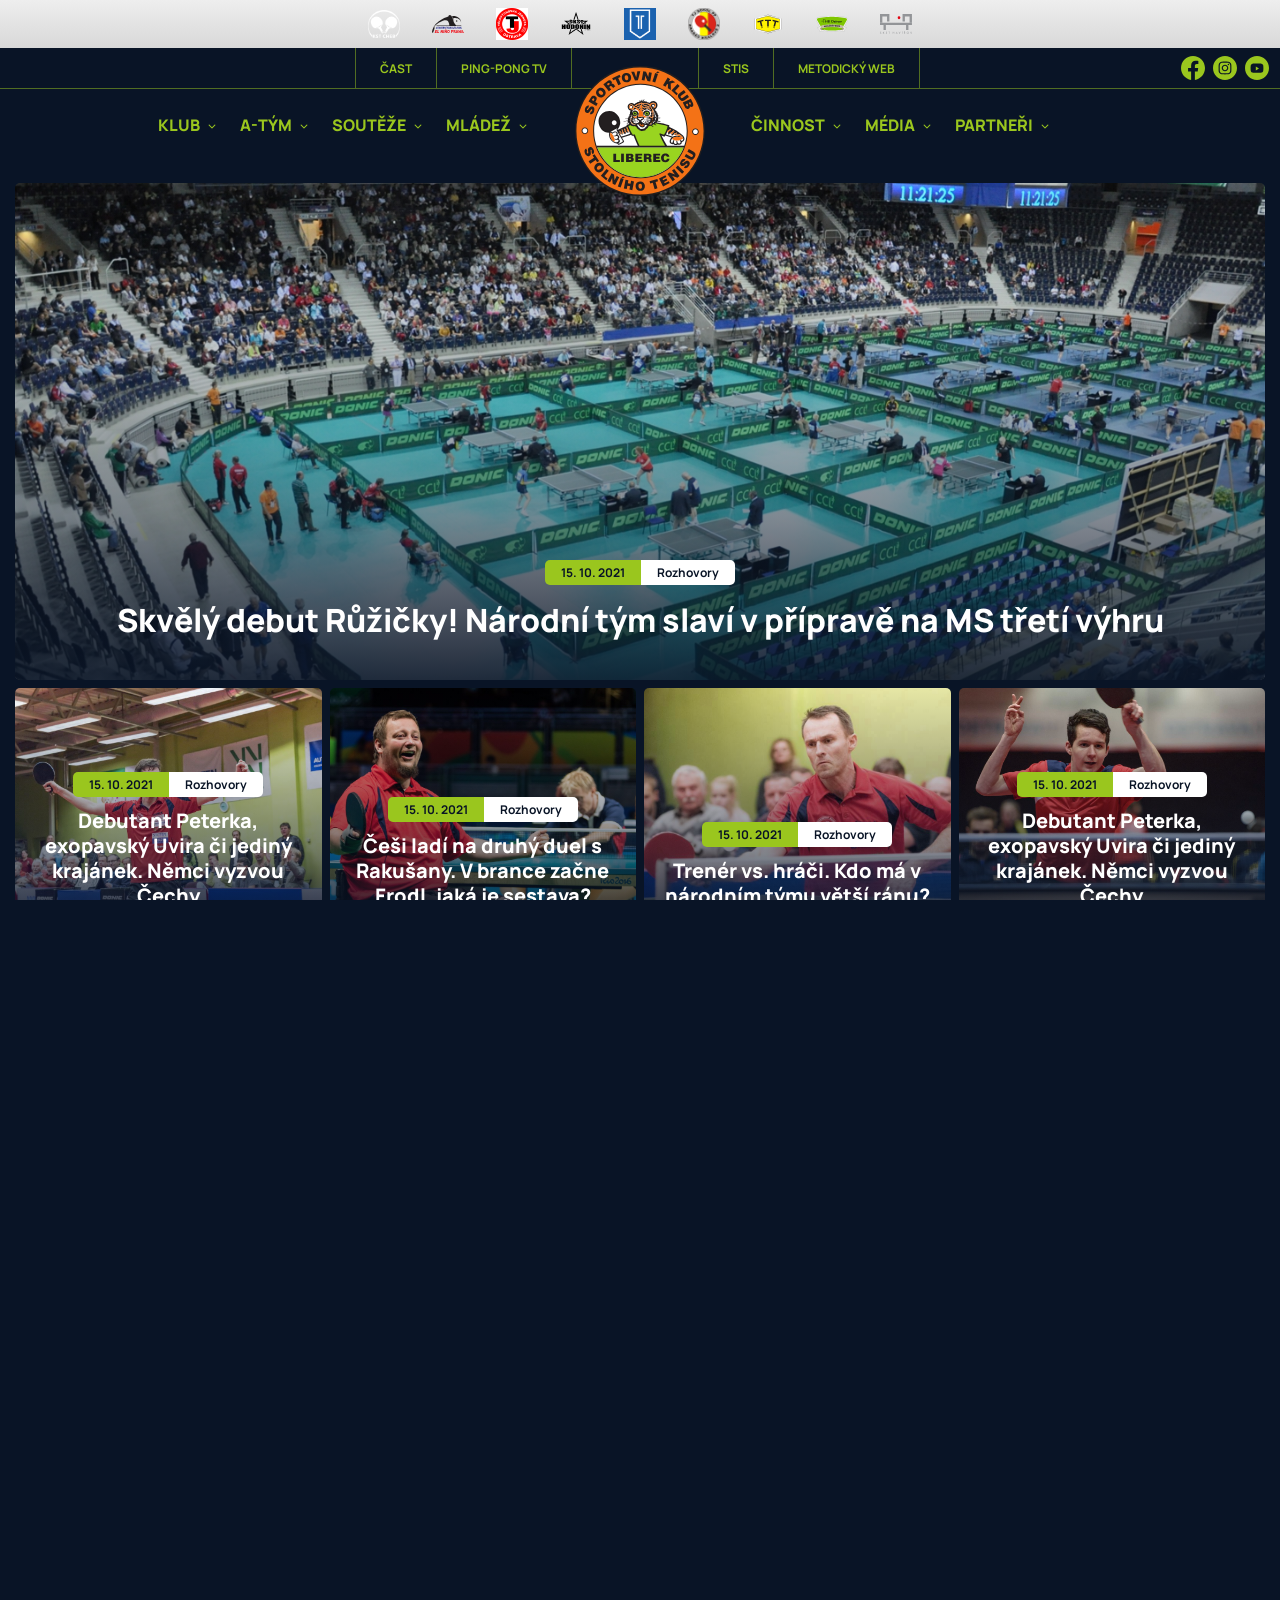
==== commit f90fd440: "add gallerie" ====
--- a/app/index.html
+++ b/app/index.html
@@ -20,23 +20,23 @@
        <div class="container">
          <ul>
             <li>
+               <a  href="https://kstcheb.cz">
+                  <img  src="images/header/cheb.png" alt="">
+               </a>
+            </li>
+            <li>
+               <a href="http://www.elninopraha.cz/">
+                  <img src="images/svg/einino.svg" alt="">
+               </a>
+            </li>
+            <li>
+               <a href="http://www.stolnitenis-ostrava.cz/">
+                  <img src="images/header/ova.png" alt="">
+               </a>
+            </li>
+            <li>
                <a href="https://kstcheb.cz">
-                  <img src="images/header/cheb.jpeg" alt="">
-               </a>
-            </li>
-            <li>
-               <a href="http://www.elninopraha.cz/">
-                  <img src="images/header/einino.png" alt="">
-               </a>
-            </li>
-            <li>
-               <a href="http://www.stolnitenis-ostrava.cz/">
-                  <img src="images/header/ova.jpeg" alt="">
-               </a>
-            </li>
-            <li>
-               <a href="https://kstcheb.cz">
-                  <img src="images/header/hodonin.jpg" alt="">
+                  <img src="images/header/hodonin.svg" alt="">
                </a>
             </li>
             <li>
--- a/app/css/libs.min.css
+++ b/app/css/libs.min.css
@@ -1 +1 @@
-/*! normalize.css v8.0.1 | MIT License | github.com/necolas/normalize.css */.mfp-image-holder .mfp-content,img.mfp-img,legend{max-width:100%}progress,sub,sup{vertical-align:baseline}.slick-loading .slick-slide,.slick-loading .slick-track{visibility:hidden}.mfp-arrow,.slick-slider{-webkit-tap-highlight-color:transparent}html{line-height:1.15;-webkit-text-size-adjust:100%}body{margin:0}details,main{display:block}h1{font-size:2em;margin:.67em 0}hr{box-sizing:content-box;height:0;overflow:visible}code,kbd,pre,samp{font-family:monospace,monospace;font-size:1em}a{background-color:transparent}abbr[title]{border-bottom:none;text-decoration:underline;text-decoration:underline dotted}b,strong{font-weight:bolder}small{font-size:80%}sub,sup{font-size:75%;line-height:0;position:relative}sub{bottom:-.25em}sup{top:-.5em}img{border-style:none}button,input,optgroup,select,textarea{font-family:inherit;font-size:100%;line-height:1.15;margin:0}button,input{overflow:visible}button,select{text-transform:none}[type=button],[type=reset],[type=submit],button{-webkit-appearance:button}[type=button]::-moz-focus-inner,[type=reset]::-moz-focus-inner,[type=submit]::-moz-focus-inner,button::-moz-focus-inner{border-style:none;padding:0}[type=button]:-moz-focusring,[type=reset]:-moz-focusring,[type=submit]:-moz-focusring,button:-moz-focusring{outline:ButtonText dotted 1px}fieldset{padding:.35em .75em .625em}legend{box-sizing:border-box;color:inherit;display:table;padding:0;white-space:normal}textarea{overflow:auto}[type=checkbox],[type=radio]{box-sizing:border-box;padding:0}[type=number]::-webkit-inner-spin-button,[type=number]::-webkit-outer-spin-button{height:auto}[type=search]{-webkit-appearance:textfield;outline-offset:-2px}[type=search]::-webkit-search-decoration{-webkit-appearance:none}::-webkit-file-upload-button{-webkit-appearance:button;font:inherit}summary{display:list-item}[hidden],template{display:none}.slick-list,.slick-slider,.slick-track{position:relative;display:block}.slick-slider{box-sizing:border-box;-webkit-user-select:none;-moz-user-select:none;-ms-user-select:none;user-select:none;-webkit-touch-callout:none;-khtml-user-select:none;-ms-touch-action:pan-y;touch-action:pan-y}.slick-list{overflow:hidden;margin:0;padding:0}.slick-list:focus{outline:0}.slick-list.dragging{cursor:pointer;cursor:hand}.slick-slider .slick-list,.slick-slider .slick-track{-webkit-transform:translate3d(0,0,0);-moz-transform:translate3d(0,0,0);-ms-transform:translate3d(0,0,0);-o-transform:translate3d(0,0,0);transform:translate3d(0,0,0)}.slick-track{top:0;left:0;margin-left:auto;margin-right:auto}.mfp-bg,.mfp-wrap{position:fixed;top:0;width:100%;left:0}.slick-track:after,.slick-track:before{display:table;content:''}.slick-track:after{clear:both}.slick-slide{display:none;float:left;height:100%;min-height:1px}[dir=rtl] .slick-slide{float:right}.slick-slide img{display:block}.slick-slide.slick-loading img{display:none}.slick-slide.dragging img{pointer-events:none}.slick-initialized .slick-slide{display:block}.slick-vertical .slick-slide{display:block;height:auto;border:1px solid transparent}.slick-arrow.slick-hidden{display:none}.mfp-bg{height:100%;z-index:1042;overflow:hidden;background:#0b0b0b;opacity:.8}.mfp-wrap{height:100%;z-index:1043;outline:0!important;-webkit-backface-visibility:hidden}.mfp-container{text-align:center;position:absolute;width:100%;height:100%;left:0;top:0;padding:0 8px;box-sizing:border-box}.mfp-container:before{content:'';display:inline-block;height:100%;vertical-align:middle}.mfp-align-top .mfp-container:before{display:none}.mfp-content{position:relative;display:inline-block;vertical-align:middle;margin:0 auto;text-align:left;z-index:1045}.mfp-ajax-holder .mfp-content,.mfp-inline-holder .mfp-content{width:100%;cursor:auto}.mfp-ajax-cur{cursor:progress}.mfp-zoom-out-cur,.mfp-zoom-out-cur .mfp-image-holder .mfp-close{cursor:-moz-zoom-out;cursor:-webkit-zoom-out;cursor:zoom-out}.mfp-zoom{cursor:pointer;cursor:-webkit-zoom-in;cursor:-moz-zoom-in;cursor:zoom-in}.mfp-auto-cursor .mfp-content{cursor:auto}.mfp-arrow,.mfp-close,.mfp-counter,.mfp-preloader{-webkit-user-select:none;-moz-user-select:none;user-select:none}.mfp-loading.mfp-figure{display:none}.mfp-hide{display:none!important}.mfp-preloader{color:#CCC;position:absolute;top:50%;width:auto;text-align:center;margin-top:-.8em;left:8px;right:8px;z-index:1044}.mfp-preloader a{color:#CCC}.mfp-preloader a:hover{color:#FFF}.mfp-s-error .mfp-content,.mfp-s-ready .mfp-preloader{display:none}button.mfp-arrow,button.mfp-close{overflow:visible;cursor:pointer;background:0 0;border:0;-webkit-appearance:none;display:block;outline:0;padding:0;z-index:1046;box-shadow:none;touch-action:manipulation}.mfp-figure:after,.mfp-iframe-scaler iframe{box-shadow:0 0 8px rgba(0,0,0,.6);position:absolute}button::-moz-focus-inner{padding:0;border:0}.mfp-close{width:44px;height:44px;line-height:44px;position:absolute;right:0;top:0;text-decoration:none;text-align:center;opacity:.65;padding:0 0 18px 10px;color:#FFF;font-style:normal;font-size:28px;font-family:Arial,Baskerville,monospace}.mfp-close:focus,.mfp-close:hover{opacity:1}.mfp-close:active{top:1px}.mfp-close-btn-in .mfp-close{color:#333}.mfp-iframe-holder .mfp-close,.mfp-image-holder .mfp-close{color:#FFF;right:-6px;text-align:right;padding-right:6px;width:100%}.mfp-counter{position:absolute;top:0;right:0;color:#CCC;font-size:12px;line-height:18px;white-space:nowrap}.mfp-arrow{position:absolute;opacity:.65;margin:-55px 0 0;top:50%;padding:0;width:90px;height:110px}.mfp-arrow:active{margin-top:-54px}.mfp-arrow:focus,.mfp-arrow:hover{opacity:1}.mfp-arrow:after,.mfp-arrow:before{content:'';display:block;width:0;height:0;position:absolute;left:0;top:0;margin-top:35px;margin-left:35px;border:inset transparent}.mfp-arrow:after{border-top-width:13px;border-bottom-width:13px;top:8px}.mfp-arrow:before{border-top-width:21px;border-bottom-width:21px;opacity:.7}.mfp-arrow-left{left:0}.mfp-arrow-left:after{border-right:17px solid #FFF;margin-left:31px}.mfp-arrow-left:before{margin-left:25px;border-right:27px solid #3F3F3F}.mfp-arrow-right{right:0}.mfp-arrow-right:after{border-left:17px solid #FFF;margin-left:39px}.mfp-arrow-right:before{border-left:27px solid #3F3F3F}.mfp-iframe-holder{padding-top:40px;padding-bottom:40px}.mfp-iframe-holder .mfp-content{line-height:0;width:100%;max-width:900px}.mfp-iframe-holder .mfp-close{top:-40px}.mfp-iframe-scaler{width:100%;height:0;overflow:hidden;padding-top:56.25%}.mfp-iframe-scaler iframe{display:block;top:0;left:0;width:100%;height:100%;background:#000}.mfp-figure:after,img.mfp-img{width:auto;height:auto;display:block}img.mfp-img{line-height:0;box-sizing:border-box;padding:40px 0;margin:0 auto}.mfp-figure{line-height:0}.mfp-figure:after{content:'';left:0;top:40px;bottom:40px;right:0;z-index:-1;background:#444}.mfp-figure small{color:#BDBDBD;display:block;font-size:12px;line-height:14px}.mfp-figure figure{margin:0}.mfp-bottom-bar{margin-top:-36px;position:absolute;top:100%;left:0;width:100%;cursor:auto}.mfp-title{text-align:left;line-height:18px;color:#F3F3F3;word-wrap:break-word;padding-right:36px}.mfp-gallery .mfp-image-holder .mfp-figure{cursor:pointer}@media screen and (max-width:800px) and (orientation:landscape),screen and (max-height:300px){.mfp-img-mobile .mfp-image-holder{padding-left:0;padding-right:0}.mfp-img-mobile img.mfp-img{padding:0}.mfp-img-mobile .mfp-figure:after{top:0;bottom:0}.mfp-img-mobile .mfp-figure small{display:inline;margin-left:5px}.mfp-img-mobile .mfp-bottom-bar{background:rgba(0,0,0,.6);bottom:0;margin:0;top:auto;padding:3px 5px;position:fixed;box-sizing:border-box}.mfp-img-mobile .mfp-bottom-bar:empty{padding:0}.mfp-img-mobile .mfp-counter{right:5px;top:3px}.mfp-img-mobile .mfp-close{top:0;right:0;width:35px;height:35px;line-height:35px;background:rgba(0,0,0,.6);position:fixed;text-align:center;padding:0}}@media all and (max-width:900px){.mfp-arrow{-webkit-transform:scale(.75);transform:scale(.75)}.mfp-arrow-left{-webkit-transform-origin:0;transform-origin:0}.mfp-arrow-right{-webkit-transform-origin:100%;transform-origin:100%}.mfp-container{padding-left:6px;padding-right:6px}}+/*! normalize.css v8.0.1 | MIT License | github.com/necolas/normalize.css */.mfp-image-holder .mfp-content,img.mfp-img,legend{max-width:100%}progress,sub,sup{vertical-align:baseline}.mfp-arrow:after,.mfp-arrow:before,.mfp-container:before,.mfp-figure:after,.slick-track:after,.slick-track:before{content:''}.slick-loading .slick-slide,.slick-loading .slick-track{visibility:hidden}.mfp-arrow,.slick-slider{-webkit-tap-highlight-color:transparent}html{line-height:1.15;-webkit-text-size-adjust:100%}body{margin:0}details,main{display:block}h1{font-size:2em;margin:.67em 0}hr{box-sizing:content-box;height:0;overflow:visible}code,kbd,pre,samp{font-family:monospace,monospace;font-size:1em}a{background-color:transparent}abbr[title]{border-bottom:none;text-decoration:underline;text-decoration:underline dotted}b,strong{font-weight:bolder}small{font-size:80%}sub,sup{font-size:75%;line-height:0;position:relative}sub{bottom:-.25em}sup{top:-.5em}img{border-style:none}button,input,optgroup,select,textarea{font-family:inherit;font-size:100%;line-height:1.15;margin:0}button,input{overflow:visible}button,select{text-transform:none}[type=button],[type=reset],[type=submit],button{-webkit-appearance:button}[type=button]::-moz-focus-inner,[type=reset]::-moz-focus-inner,[type=submit]::-moz-focus-inner,button::-moz-focus-inner{border-style:none;padding:0}[type=button]:-moz-focusring,[type=reset]:-moz-focusring,[type=submit]:-moz-focusring,button:-moz-focusring{outline:ButtonText dotted 1px}fieldset{padding:.35em .75em .625em}legend{box-sizing:border-box;color:inherit;display:table;padding:0;white-space:normal}textarea{overflow:auto}[type=checkbox],[type=radio]{box-sizing:border-box;padding:0}[type=number]::-webkit-inner-spin-button,[type=number]::-webkit-outer-spin-button{height:auto}[type=search]{-webkit-appearance:textfield;outline-offset:-2px}[type=search]::-webkit-search-decoration{-webkit-appearance:none}::-webkit-file-upload-button{-webkit-appearance:button;font:inherit}summary{display:list-item}[hidden],template{display:none}.slick-list,.slick-slider,.slick-track{display:block;position:relative}.slick-slider{box-sizing:border-box;-webkit-user-select:none;-moz-user-select:none;-ms-user-select:none;user-select:none;-webkit-touch-callout:none;-khtml-user-select:none;-ms-touch-action:pan-y;touch-action:pan-y}.slick-list{overflow:hidden;margin:0;padding:0}.slick-list:focus{outline:0}.slick-list.dragging{cursor:pointer;cursor:hand}.slick-slider .slick-list,.slick-slider .slick-track{-webkit-transform:translate3d(0,0,0);-moz-transform:translate3d(0,0,0);-ms-transform:translate3d(0,0,0);-o-transform:translate3d(0,0,0);transform:translate3d(0,0,0)}.slick-track{top:0;left:0;margin-left:auto;margin-right:auto}.slick-track:after,.slick-track:before{display:table}.slick-track:after{clear:both}.slick-slide{display:none;float:left;height:100%;min-height:1px}[dir=rtl] .slick-slide{float:right}.slick-slide img{display:block}.slick-slide.slick-loading img{display:none}.slick-slide.dragging img{pointer-events:none}.slick-initialized .slick-slide{display:block}.slick-vertical .slick-slide{display:block;height:auto;border:1px solid transparent}.slick-arrow.slick-hidden{display:none}.jq-checkbox,.jq-radio{position:relative;display:inline-block;overflow:hidden;-webkit-user-select:none;-moz-user-select:none;-ms-user-select:none;user-select:none}.jq-checkbox input,.jq-radio input{position:absolute;z-index:-1;margin:0;padding:0;opacity:0}.jq-file{position:relative;display:inline-block;overflow:hidden}.jq-file input{position:absolute;top:0;right:0;height:auto;margin:0;padding:0;opacity:0;font-size:100px;line-height:1em}.jq-file__name{overflow:hidden;white-space:nowrap;text-overflow:ellipsis}.jq-select-multiple,.jq-selectbox{position:relative;display:inline-block}.jq-select-multiple select,.jq-selectbox select{position:absolute;top:0;left:0;width:100%;height:100%;margin:0;padding:0;opacity:0}.jq-select-multiple li,.jq-selectbox li{-webkit-user-select:none;-moz-user-select:none;-ms-user-select:none;user-select:none;white-space:nowrap}.jq-selectbox{z-index:10}.jq-selectbox__select{position:relative}.jq-selectbox__select-text{overflow:hidden;-webkit-user-select:none;-moz-user-select:none;-ms-user-select:none;user-select:none;white-space:nowrap;text-overflow:ellipsis}.jq-selectbox__dropdown{position:absolute}.jq-selectbox__search input{-webkit-appearance:textfield}.jq-selectbox__search input::-webkit-search-cancel-button,.jq-selectbox__search input::-webkit-search-decoration{-webkit-appearance:none}.jq-selectbox__dropdown ul{position:relative;overflow:auto;overflow-x:hidden;list-style:none;-webkit-overflow-scrolling:touch}.jq-select-multiple ul{position:relative;overflow-x:hidden;-webkit-overflow-scrolling:touch}.mfp-bg,.mfp-wrap{position:fixed;height:100%;top:0;width:100%;left:0}.jq-number{display:inline-block}.jq-number__field input{-moz-appearance:textfield;text-align:left}.jq-number__field input::-webkit-inner-spin-button,.jq-number__field input::-webkit-outer-spin-button{margin:0;-webkit-appearance:none}.mfp-bg{z-index:1042;overflow:hidden;background:#0b0b0b;opacity:.8}.mfp-wrap{z-index:1043;outline:0!important;-webkit-backface-visibility:hidden}.mfp-container{text-align:center;position:absolute;width:100%;height:100%;left:0;top:0;padding:0 8px;box-sizing:border-box}.mfp-container:before{display:inline-block;height:100%;vertical-align:middle}.mfp-align-top .mfp-container:before{display:none}.mfp-content{position:relative;display:inline-block;vertical-align:middle;margin:0 auto;text-align:left;z-index:1045}.mfp-ajax-holder .mfp-content,.mfp-inline-holder .mfp-content{width:100%;cursor:auto}.mfp-ajax-cur{cursor:progress}.mfp-zoom-out-cur,.mfp-zoom-out-cur .mfp-image-holder .mfp-close{cursor:-moz-zoom-out;cursor:-webkit-zoom-out;cursor:zoom-out}.mfp-zoom{cursor:pointer;cursor:-webkit-zoom-in;cursor:-moz-zoom-in;cursor:zoom-in}.mfp-auto-cursor .mfp-content{cursor:auto}.mfp-arrow,.mfp-close,.mfp-counter,.mfp-preloader{-webkit-user-select:none;-moz-user-select:none;user-select:none}.mfp-loading.mfp-figure{display:none}.mfp-hide{display:none!important}.mfp-preloader{color:#CCC;position:absolute;top:50%;width:auto;text-align:center;margin-top:-.8em;left:8px;right:8px;z-index:1044}.mfp-preloader a{color:#CCC}.mfp-preloader a:hover{color:#FFF}.mfp-s-error .mfp-content,.mfp-s-ready .mfp-preloader{display:none}button.mfp-arrow,button.mfp-close{overflow:visible;cursor:pointer;background:0 0;border:0;-webkit-appearance:none;display:block;outline:0;padding:0;z-index:1046;box-shadow:none;touch-action:manipulation}.mfp-figure:after,.mfp-iframe-scaler iframe{box-shadow:0 0 8px rgba(0,0,0,.6);position:absolute}button::-moz-focus-inner{padding:0;border:0}.mfp-close{width:44px;height:44px;line-height:44px;position:absolute;right:0;top:0;text-decoration:none;text-align:center;opacity:.65;padding:0 0 18px 10px;color:#FFF;font-style:normal;font-size:28px;font-family:Arial,Baskerville,monospace}.mfp-close:focus,.mfp-close:hover{opacity:1}.mfp-close:active{top:1px}.mfp-close-btn-in .mfp-close{color:#333}.mfp-iframe-holder .mfp-close,.mfp-image-holder .mfp-close{color:#FFF;right:-6px;text-align:right;padding-right:6px;width:100%}.mfp-counter{position:absolute;top:0;right:0;color:#CCC;font-size:12px;line-height:18px;white-space:nowrap}.mfp-arrow{position:absolute;opacity:.65;margin:-55px 0 0;top:50%;padding:0;width:90px;height:110px}.mfp-arrow:active{margin-top:-54px}.mfp-arrow:focus,.mfp-arrow:hover{opacity:1}.mfp-arrow:after,.mfp-arrow:before{display:block;width:0;height:0;position:absolute;left:0;top:0;margin-top:35px;margin-left:35px;border:inset transparent}.mfp-arrow:after{border-top-width:13px;border-bottom-width:13px;top:8px}.mfp-arrow:before{border-top-width:21px;border-bottom-width:21px;opacity:.7}.mfp-arrow-left{left:0}.mfp-arrow-left:after{border-right:17px solid #FFF;margin-left:31px}.mfp-arrow-left:before{margin-left:25px;border-right:27px solid #3F3F3F}.mfp-arrow-right{right:0}.mfp-arrow-right:after{border-left:17px solid #FFF;margin-left:39px}.mfp-arrow-right:before{border-left:27px solid #3F3F3F}.mfp-iframe-holder{padding-top:40px;padding-bottom:40px}.mfp-iframe-holder .mfp-content{line-height:0;width:100%;max-width:900px}.mfp-iframe-holder .mfp-close{top:-40px}.mfp-iframe-scaler{width:100%;height:0;overflow:hidden;padding-top:56.25%}.mfp-iframe-scaler iframe{display:block;top:0;left:0;width:100%;height:100%;background:#000}.mfp-figure:after,img.mfp-img{width:auto;height:auto;display:block}img.mfp-img{line-height:0;box-sizing:border-box;padding:40px 0;margin:0 auto}.mfp-figure{line-height:0}.mfp-figure:after{left:0;top:40px;bottom:40px;right:0;z-index:-1;background:#444}.mfp-figure small{color:#BDBDBD;display:block;font-size:12px;line-height:14px}.mfp-figure figure{margin:0}.mfp-bottom-bar{margin-top:-36px;position:absolute;top:100%;left:0;width:100%;cursor:auto}.mfp-title{text-align:left;line-height:18px;color:#F3F3F3;word-wrap:break-word;padding-right:36px}.mfp-gallery .mfp-image-holder .mfp-figure{cursor:pointer}@media screen and (max-width:800px) and (orientation:landscape),screen and (max-height:300px){.mfp-img-mobile .mfp-image-holder{padding-left:0;padding-right:0}.mfp-img-mobile img.mfp-img{padding:0}.mfp-img-mobile .mfp-figure:after{top:0;bottom:0}.mfp-img-mobile .mfp-figure small{display:inline;margin-left:5px}.mfp-img-mobile .mfp-bottom-bar{background:rgba(0,0,0,.6);bottom:0;margin:0;top:auto;padding:3px 5px;position:fixed;box-sizing:border-box}.mfp-img-mobile .mfp-bottom-bar:empty{padding:0}.mfp-img-mobile .mfp-counter{right:5px;top:3px}.mfp-img-mobile .mfp-close{top:0;right:0;width:35px;height:35px;line-height:35px;background:rgba(0,0,0,.6);position:fixed;text-align:center;padding:0}}@media all and (max-width:900px){.mfp-arrow{-webkit-transform:scale(.75);transform:scale(.75)}.mfp-arrow-left{-webkit-transform-origin:0;transform-origin:0}.mfp-arrow-right{-webkit-transform-origin:100%;transform-origin:100%}.mfp-container{padding-left:6px;padding-right:6px}}
--- a/app/css/style.min.css
+++ b/app/css/style.min.css
@@ -1 +1 @@
-html{-webkit-box-sizing:border-box;box-sizing:border-box}*,*::after,*::before{-webkit-box-sizing:inherit;box-sizing:inherit}html,body{height:100%;position:relative;overflow-x:hidden}a{display:inline-block;text-decoration:none;font-family:'Manrope', sans-serif;color:#091426}ul,li{margin:0;padding:0;list-style:none}h1,h2,h3,h4,h5,h6,p{padding:0;margin:0}body{font-family:'Manrope', sans-serif;font-weight:400;font-size:1rem;color:#091426;background-color:#091426}h1{font-size:2rem;font-weight:800;line-height:1.25}h2{font-size:1.5rem;font-weight:800}h3{font-size:1.25rem;font-weight:800;line-height:1.25}.container{padding:0 15px;margin:0 auto;max-width:1390px;width:100%}img{width:100%;height:100%;display:block}.link{text-transform:uppercase;font-size:0.75rem;position:relative;background-color:#9ac61e;border-radius:5px;padding:9px 42px 8px 16px;font-weight:700}.link::after{content:'';position:absolute;width:26px;height:100%;background:rgba(0,0,0,0.1);right:0;top:0;border-top-right-radius:5px;border-bottom-right-radius:5px}.link::before{content:'';position:absolute;background-image:url("../images/svg/arrow-right-solid.svg");right:8px;top:10px;width:9px;height:10px;background-size:cover;background-repeat:no-repeat}.slick-dots{display:-webkit-box;display:-ms-flexbox;display:flex;-webkit-box-pack:center;-ms-flex-pack:center;justify-content:center;margin:0 auto;padding:1rem 0;list-style-type:none}.slick-dots li{margin:0 0.25rem}.slick-dots button{display:block;width:1rem;height:1rem;padding:0;border:none;border-radius:100%;background-color:#fff;text-indent:-9999px}.slick-dots li.slick-active button{background-color:#dbdde0}.main{background-color:#dbdde0;padding:24px 0 50px 0}.main .social{margin-left:-4px;margin-right:-4px}.main .social li{margin:0 4px;padding:0}.main .social li a{width:30px;height:30px}.main__inner{display:-webkit-box;display:-ms-flexbox;display:flex}.main__content{border-radius:5px;background-color:#fff;margin:0 32px 0 0;-webkit-box-flex:0;-ms-flex:0 68.8%;flex:0 68.8%;max-width:68.8%}.main h1{font-size:2.5rem;line-height:1.3;margin-bottom:24px}.main p{margin-bottom:24px;font-size:1.125rem;line-height:1.45}.main p b{line-height:1.5}.main p:last-child{margin-bottom:0}.main__box{padding:40px}.aside{-webkit-box-flex:0;-ms-flex:0 0 31.8%;flex:0 0 31.8%;max-width:31.8%}.aside h3{margin-bottom:16px;margin-left:24px}.aside__menu{background-color:#fff;border-radius:5px;padding:24px;margin-bottom:32px}.aside__menu .active{font-weight:700}.aside__menu li{border-bottom:1px solid #9ac61e;padding-bottom:8px;padding-top:9px}.aside__menu li:first-child{padding-top:0}.aside__menu li a{line-height:1.3}.aside__menu li a:hover{text-decoration:underline}.aside .hp-zapasy__item{margin:0;margin-bottom:32px}.aside .topstory__article{margin-bottom:32px;height:310px}.aside .topstory__article h3{margin-left:0}.gallery{display:grid;grid-gap:8px;grid-template-columns:1fr 1fr 1fr 1fr;grid-template-rows:auto auto}.gallery__item{grid-column-start:span 1;grid-row-start:span 1;height:156px;border-radius:5px;position:relative}.gallery__item span{font-size:2rem;color:#9ac61e;display:-webkit-box;display:-ms-flexbox;display:flex;-webkit-box-pack:center;-ms-flex-pack:center;justify-content:center;-webkit-box-align:center;-ms-flex-align:center;align-items:center;margin:0 auto;height:100%;font-weight:800;width:100%;position:absolute;left:0;top:0}.gallery__item:last-child::before{content:'';position:absolute;width:100%;height:100%;background:rgba(9,20,38,0.75)}.gallery__item a{height:100%}.gallery__item a img{-o-object-fit:cover;object-fit:cover}.gallery__item:first-child{grid-column-start:span 2;grid-row-start:span 2;height:320px}.header__inner{display:-webkit-box;display:-ms-flexbox;display:flex;-webkit-box-pack:center;-ms-flex-pack:center;justify-content:center}.header__top{background:-webkit-gradient(linear, left top, left bottom, from(#eee), to(#d8d8d8));background:-o-linear-gradient(top, #eee, #d8d8d8);background:linear-gradient(to bottom, #eee, #d8d8d8)}.header__top ul{display:-webkit-box;display:-ms-flexbox;display:flex;-webkit-box-pack:center;-ms-flex-pack:center;justify-content:center}.header__top li{padding:8px 16px;display:block}.header__top li a{width:32px;height:32px;display:block}.header__top li a img{-o-object-fit:contain;object-fit:contain}.header__links{background-color:#091426;display:-webkit-box;display:-ms-flexbox;display:flex;-webkit-box-pack:center;-ms-flex-pack:center;justify-content:center;border-bottom:1px solid rgba(154,198,30,0.5)}.header__links--right{padding-left:62px;-webkit-box-flex:0;-ms-flex:0 0 43%;flex:0 0 43%;max-width:43%}.header__links--left{padding-right:64px;-webkit-box-pack:end;-ms-flex-pack:end;justify-content:flex-end;-webkit-box-flex:0;-ms-flex:0 0 50%;flex:0 0 50%;max-width:50%}.header__links-col{display:-webkit-box;display:-ms-flexbox;display:flex}.header__links-col a{font-weight:700;color:#9ac61e;padding:14px 24px 12px 24px;text-transform:uppercase;font-size:0.75rem;border-right:1px solid rgba(154,198,30,0.5);border-left:1px solid rgba(154,198,30,0.5)}.header__links-col a:hover{text-decoration:underline}.header__links-col a:first-child{border-right:none}.social{display:-webkit-box;display:-ms-flexbox;display:flex}.social li{padding:8px 0px 7px 8px;display:block}.social li a{display:block;width:24px;height:24px;-webkit-transition:all .3s;-o-transition:all .3s;transition:all .3s}.social li a:hover{-webkit-transform:scale(1.2);-ms-transform:scale(1.2);transform:scale(1.2)}.navbar__menu{border-radius:10px;position:relative;display:none;-webkit-box-pack:center;-ms-flex-pack:center;justify-content:center;-webkit-box-align:center;-ms-flex-align:center;align-items:center;width:50px;height:50px;cursor:pointer;-webkit-transition:all 0.5s ease-in-out;-o-transition:all 0.5s ease-in-out;transition:all 0.5s ease-in-out}.navbar__menu-btn{width:30px;height:4px;background:#fff;border-radius:5px;-webkit-box-shadow:0 2px 5px rgba(255,103,47,0.2);box-shadow:0 2px 5px rgba(255,103,47,0.2);-webkit-transition:all 0.5s ease-in-out;-o-transition:all 0.5s ease-in-out;transition:all 0.5s ease-in-out}.navbar__menu-btn::before,.navbar__menu-btn::after{content:'';position:absolute;width:30px;height:4px;background:#fff;border-radius:5px;-webkit-box-shadow:0 2px 5px rgba(255,103,47,0.2);box-shadow:0 2px 5px rgba(255,103,47,0.2);-webkit-transition:all 0.5s ease-in-out;-o-transition:all 0.5s ease-in-out;transition:all 0.5s ease-in-out}.navbar__menu-btn::before{-webkit-transform:translateY(-10px);-ms-transform:translateY(-10px);transform:translateY(-10px)}.navbar__menu-btn::after{-webkit-transform:translateY(10px);-ms-transform:translateY(10px);transform:translateY(10px)}.navbar__menu.open .navbar__menu-btn{-webkit-transform:translateX(-50px);-ms-transform:translateX(-50px);transform:translateX(-50px);background:transparent;-webkit-box-shadow:none;box-shadow:none}.navbar__menu.open .navbar__menu-btn::before{-webkit-transform:rotate(45deg) translate(35px, -35px);-ms-transform:rotate(45deg) translate(35px, -35px);transform:rotate(45deg) translate(35px, -35px)}.navbar__menu.open .navbar__menu-btn::after{-webkit-transform:rotate(-45deg) translate(35px, 35px);-ms-transform:rotate(-45deg) translate(35px, 35px);transform:rotate(-45deg) translate(35px, 35px)}.social-mob,.logo-mob{display:none}.header__logo{-webkit-transition:all 0.4s;-o-transition:all 0.4s;transition:all 0.4s;position:absolute;left:0;right:0;z-index:9999;width:145px;margin:0 auto;top:-23px}.header__logo:hover{-webkit-transform:scale(1.1);-ms-transform:scale(1.1);transform:scale(1.1)}.header__logo img{width:100%;height:100%;display:block}.navbar{display:-webkit-box;display:-ms-flexbox;display:flex;position:relative;padding-top:8px;background-color:#091426}.navbar__inner{display:-webkit-box;display:-ms-flexbox;display:flex;width:100%;height:100%}.nav{width:50%;display:-webkit-box;display:-ms-flexbox;display:flex;-webkit-box-align:center;-ms-flex-align:center;align-items:center;height:100%}.nav--left{-webkit-box-pack:end;-ms-flex-pack:end;justify-content:flex-end;padding-right:105px}.nav--left .nav__item+.nav__item{margin-left:8px}.nav--right{padding-left:103px}.nav--right .nav__item+.nav__item{margin-left:8px}.nav__item{position:relative;z-index:888;cursor:pointer;height:100%}.nav__item:hover{text-transform:uppercase;background-color:#9ac61e;border-top-left-radius:5px;border-top-right-radius:5px}.nav__item:hover .nav__link{color:#091426}.nav__item:hover .nav__link::before{background-image:url("../images/svg/angle-down.svg")}.nav__item:hover .dropdown-menu{max-height:600px;-webkit-transition:all 0.8s;-o-transition:all 0.8s;transition:all 0.8s;display:block;z-index:28;left:0}.nav__link{color:#9ac61e;font-size:1rem;font-weight:800;text-transform:uppercase;height:100%;-webkit-transition:all 0.4s;-o-transition:all 0.4s;transition:all 0.4s;display:-webkit-box;display:-ms-flexbox;display:flex;-webkit-box-align:center;-ms-flex-align:center;align-items:center;position:relative;padding:19px 24px 26px 8px}.nav__link::before{content:'';position:absolute;background-image:url("../images/svg/angle-down-green.svg");right:8px;width:8px;height:10px;background-repeat:no-repeat;background-size:cover}.dropdown-menu{display:none;position:absolute;z-index:888;width:147px;padding:8px 0px;background-color:#9ac61e;border-bottom-left-radius:5px;border-bottom-right-radius:5px}.dropdown-menu__list{width:100%;border-bottom:1px solid #000;padding:0 15px}.dropdown-menu__list:last-child{border-bottom:none}.dropdown-menu__link{padding:8px 0px;color:#091426;text-transform:initial;font-size:0.875rem;width:100%;font-weight:700;line-height:140%}.dropdown-menu__link:hover{text-decoration:underline}@media (max-width: 1060px){.header .nav__item:last-child .dropdown-menu{left:0}.header .header__logo,.header .header__links{display:none}.header .navbar__menu{display:-webkit-box;display:-ms-flexbox;display:flex}.header .navbar__inner{display:none;position:absolute;top:101%;height:-webkit-fit-content;height:-moz-fit-content;height:fit-content;z-index:9999}.header .navbar{-webkit-box-pack:justify;-ms-flex-pack:justify;justify-content:space-between;-webkit-box-align:center;-ms-flex-align:center;align-items:center;padding:15px;border-bottom:1px solid #9ac61e}.header .nav{-webkit-box-orient:vertical;-webkit-box-direction:normal;-ms-flex-direction:column;flex-direction:column}.header .nav--left,.header .nav--right{padding-left:0;padding-right:0;-webkit-box-align:end;-ms-flex-align:end;align-items:flex-end;width:100%;-webkit-box-flex:100%;-ms-flex:100%;flex:100%}.header .nav--left .nav__item+.nav__item,.header .nav--right .nav__item+.nav__item{margin-left:0}.header .nav__item{background:#091426;width:280px;text-align:center;border-bottom:1px solid #fff;padding:0}.header .nav__item .nav__link{color:#fff}.header .nav__item .nav__link::before{display:none}.header .nav__link{padding:15px 10px;color:#fff;margin-bottom:0;width:100%;-webkit-box-pack:center;-ms-flex-pack:center;justify-content:center}.header .nav__item:hover .dropdown-menu{height:0;position:static;-webkit-transition:all 0s;-o-transition:all 0s;transition:all 0s;display:none}.header .nav__item.active .dropdown-menu{height:100%;display:block}.header .dropdown-menu__link{font-size:1rem;padding:6px 12px}.header .dropdown-menu{width:100%;border-bottom-left-radius:0px;border-bottom-right-radius:0px}.header .logo-mob{display:block;width:70px;z-index:99999}.header .logo-mob img{width:100%;height:100%;display:block;-o-object-fit:cover;object-fit:cover}.header .social-mob{display:-webkit-box;display:-ms-flexbox;display:flex;-webkit-box-pack:center;-ms-flex-pack:center;justify-content:center;width:280px;margin-left:auto;background-color:#091426;padding:10px 0}.header .social-mob a{margin:0 8px;width:24px;height:24px}.header .social-mob a img{width:100%;height:100%;display:block}}@media (max-width: 600px){.header__top{display:none}.header .navbar{-webkit-box-pack:justify;-ms-flex-pack:justify;justify-content:space-between;padding:10px 15px}.header .logo-mob{position:static;margin:0;width:70px}}@media (max-width: 420px){.header .container{padding:0}.header .navbar{padding:15px}.header .nav__item,.header .social-mob{width:100%}.header .navbar__inner{right:0}}.topstory{background-color:#091426;margin-top:23px;margin-bottom:32px}.topstory .link{max-width:-webkit-fit-content;max-width:-moz-fit-content;max-width:fit-content;display:block;margin-left:auto}.topstory__inner{display:grid;grid-gap:8px;grid-template-columns:1fr 1fr 1fr 1fr;grid-template-rows:auto auto;margin-bottom:9px}.topstory__article{grid-column-start:span 1;grid-row-start:span 1;height:244px;border-radius:5px}.topstory__article:hover .topstory__item h1,.topstory__article:hover .topstory__item h3{text-decoration:underline}.topstory__article:first-child{grid-column-start:span 2;grid-row-start:span 2;height:497px}.topstory__article:first-child .topstory__category{margin-bottom:15px}.topstory__article:first-child .topstory__info{bottom:40px;padding:0 40px}.topstory__item{display:block;height:100%;position:relative}.topstory__item::before{content:'';position:absolute;width:100%;height:100%;top:0;left:0;border-radius:5px;background:-webkit-gradient(linear, left top, left bottom, from(rgba(9,20,38,0)), color-stop(67%, rgba(9,20,38,0.5)), to(rgba(9,20,38,0.9)));background:-o-linear-gradient(top, rgba(9,20,38,0), rgba(9,20,38,0.5) 67%, rgba(9,20,38,0.9));background:linear-gradient(to bottom, rgba(9,20,38,0), rgba(9,20,38,0.5) 67%, rgba(9,20,38,0.9))}.topstory__item h1,.topstory__item h3{color:#fff}.topstory__img{height:100%}.topstory__img img{-o-object-fit:cover;object-fit:cover;border-radius:5px}.topstory__info{text-align:center;position:absolute;bottom:24px;width:100%;padding:0 16px}.topstory__category{font-size:0.75rem;display:-webkit-box;display:-ms-flexbox;display:flex;-webkit-box-pack:center;-ms-flex-pack:center;justify-content:center;margin-bottom:11px}.topstory__category span{display:block;padding:6px 16px 5px 16px;font-weight:700}.topstory__category .date{background-color:#9ac61e;border-top-left-radius:5px;border-bottom-left-radius:5px}.topstory__category .tag{background-color:#fff;border-top-right-radius:5px;border-bottom-right-radius:5px}@media (max-width: 1320px){.topstory__article:first-child{grid-column-start:span 4}}@media (max-width: 1170px){.topstory__article{grid-column-start:span 2}}@media (max-width: 680px){.topstory__article:first-child .topstory__info{bottom:24px;padding:0 16px}.topstory__item h1{font-size:1.25rem;line-height:1.25}.topstory__article,.topstory__article:first-child{grid-column-start:span 4;height:auto;min-height:240px}}.hp-zapasy{background-color:#9ac61e;padding:32px 0}.hp-zapasy__inner{display:-webkit-box;display:-ms-flexbox;display:flex;margin-left:-17px;margin-right:-17px}.hp-zapasy .slick-slide{margin:0 16px}.hp-zapasy__item{background-color:#fff;border-radius:5px;padding:24px;display:-webkit-box !important;display:-ms-flexbox !important;display:flex !important;-ms-flex-wrap:wrap;flex-wrap:wrap;max-width:432px;margin:0 16px}.hp-zapasy__box{margin-left:24px;-webkit-box-flex:0;-ms-flex:0 0 75%;flex:0 0 75%;margin-bottom:8px}.hp-zapasy__top{display:-webkit-box;display:-ms-flexbox;display:flex;-webkit-box-align:center;-ms-flex-align:center;align-items:center;margin-bottom:8px}.hp-zapasy__info{display:-webkit-box;display:-ms-flexbox;display:flex;-webkit-box-pack:justify;-ms-flex-pack:justify;justify-content:space-between;-webkit-box-align:center;-ms-flex-align:center;align-items:center}.hp-zapasy__info span{display:block;font-size:1.125rem;font-weight:700;line-height:1.5}.hp-zapasy__date{font-size:0.75rem}.hp-zapasy__tv{color:#9ac61e;position:relative;padding-left:22px;font-size:0.75rem;margin-left:24px;line-height:normal}.hp-zapasy__tv::before{content:'';position:absolute;left:0;top:2px;width:14px;height:14px;background-image:url("../images/svg/play-circle-solid.svg");background-repeat:no-repeat;background-size:cover}.hp-zapasy__tym{display:block}.hp-zapasy__logo{border:1px solid rgba(154,198,30,0.5);border-radius:5px;width:72px;height:72px;background:rgba(154,198,30,0.1)}.hp-zapasy__logo img{background:transparent;border-radius:5px}.hp-zapasy__number{font-size:1.5rem;font-weight:700;color:#9ac61e}.hp-zapasy__bottom{width:100%;display:-webkit-box;display:-ms-flexbox;display:flex;-ms-flex-wrap:wrap;flex-wrap:wrap}.hp-zapasy__bottom .link+.link{margin-left:8px}.hp-zapasy__bottom .link{display:block}.hp-zapasy__btn{position:absolute;background-color:transparent;border:none;width:29px;height:30px;top:68px;background-size:cover;background-repeat:no-repeat}.hp-zapasy__btnprev{left:-65px}.hp-zapasy__btnnext{right:-65px}@media (max-width: 1540px){.hp-zapasy__item,.hp-zapasy .slick-slide{margin:0 8px}.hp-zapasy__inner{-ms-flex-wrap:wrap;flex-wrap:wrap}}@media (max-width: 1339px){.hp-zapasy__inner{margin:0;margin-left:-16px}.hp-zapasy__item{-webkit-box-flex:0;-ms-flex:0 50%;flex:0 50%;max-width:none}}@media (max-width: 920px){.hp-zapasy__box{margin-left:20px;-webkit-box-flex:0;-ms-flex:0 70%;flex:0 70%}.hp-zapasy__item{padding:16px}.hp-zapasy__top{display:block}.hp-zapasy__tv{margin-left:0;margin-top:5px}.hp-zapasy__bottom .link+.link{margin-left:4px}.hp-zapasy__bottom{margin-left:-4px;margin-right:-4px}.hp-zapasy__bottom .link{margin:0 4px 4px 4px}}@media (max-width: 730px){.hp-zapasy__box{margin-left:0;-webkit-box-flex:100%;-ms-flex:100%;flex:100%}.hp-zapasy__logo{display:none}}.posts{background-color:#dbdde0;padding:56px 0 24px}.posts__inner{display:-webkit-box;display:-ms-flexbox;display:flex;-ms-flex-wrap:wrap;flex-wrap:wrap;margin-left:-16px;margin-right:-16px}.posts__item{-webkit-box-flex:0;-ms-flex:0 0 25%;flex:0 0 25%;max-width:25%;padding:0 16px;margin-bottom:32px}.posts__img{height:176px}.posts__img img{-o-object-fit:cover;object-fit:cover;border-top-left-radius:5px;border-top-right-radius:5px}.posts__text{padding:24px;color:#fff;background-color:#091426;position:relative;border-bottom-left-radius:5px;border-bottom-right-radius:5px}.posts__text::before{content:'';position:absolute;background-image:url("../images/svg/facebook.svg");width:24px;height:24px;background-size:cover;background-repeat:no-repeat;right:24px;top:24px}.posts__text p{max-width:83%;line-height:1.4}@media (max-width: 1080px){.posts__item{margin-bottom:24px}.posts{padding:24px 0}.posts__item{-webkit-box-flex:0;-ms-flex:0 50%;flex:0 50%;max-width:50%}}@media (max-width: 600px){.posts__item{-webkit-box-flex:100%;-ms-flex:100%;flex:100%;max-width:100%}}.milniky{background-color:#dbdde0;padding-bottom:56px}.milniky__inner{display:-webkit-box;display:-ms-flexbox;display:flex;margin-left:-16px;margin-right:-16px}.milniky__item{padding:0 16px;height:324px}.milniky__link{position:relative;height:100%}.milniky__link img{border-radius:5px}.milniky__link::before{content:'';position:absolute;background:-webkit-gradient(linear, left top, left bottom, from(rgba(9,20,38,0)), color-stop(80%, rgba(9,20,38,0.8)), to(#091426));background:-o-linear-gradient(top, rgba(9,20,38,0), rgba(9,20,38,0.8) 80%, #091426);background:linear-gradient(to bottom, rgba(9,20,38,0), rgba(9,20,38,0.8) 80%, #091426);width:100%;height:100%;display:block;top:0;left:0;border-radius:5px}.milniky__box{text-align:center;position:absolute;width:100%;padding:0 32px;bottom:40px}.milniky__box h3{color:#fff}.milniky__date{background-color:#9ac61e;padding:7px 14px 6px 14px;margin-bottom:16px;display:inline-block;border-radius:5px;font-size:1.5rem;font-weight:800}.milniky .slick-slide{width:464px !important;opacity:.2;height:324px !important}.milniky .slick-slide.slick-active{opacity:1}.milniky__btn{position:absolute;background-color:#9ac61e;border:none;width:35px;height:48px;top:138px;background-size:cover;background-repeat:no-repeat;border-radius:5px;z-index:19}.milniky__btn img{width:19px;height:16px}.milniky__btnprev{left:11.7%}.milniky__btnnext{right:11.7%}.milniky h1{padding-left:48px;position:relative;margin-bottom:24px}.milniky h1::before{content:'';position:absolute;left:0;top:6px;background-image:url("../images/svg/star-solid.svg");width:32px;height:32px;background-repeat:no-repeat;background-size:contain}@media (max-width: 1540px){.milniky__img{width:100%;height:100%}.milniky__item{height:auto;min-height:300px}.milniky__inner{-webkit-box-orient:vertical;-webkit-box-direction:normal;-ms-flex-direction:column;flex-direction:column}.milniky__inner li.slick-active button{background-color:#9ac61e}}@media (max-width: 450px){.milniky{display:none}}.partners{-webkit-box-shadow:0 -2px 10px 0 rgba(0,0,0,0.05);box-shadow:0 -2px 10px 0 rgba(0,0,0,0.05);background-color:#ffffff;padding:32px 0}.partners__inner{display:-webkit-box;display:-ms-flexbox;display:flex;margin-left:-10px;margin-right:-10px;-ms-flex-wrap:wrap;flex-wrap:wrap;-webkit-box-align:center;-ms-flex-align:center;align-items:center}.partners__item{-webkit-box-flex:0;-ms-flex:0 0 33.333%;flex:0 0 33.333%;width:100%;padding:0 10px;-ms-flex-preferred-size:0;flex-basis:0;-webkit-box-flex:1;-ms-flex-positive:1;flex-grow:1;max-width:100%}.partners__item a{display:-webkit-box;display:-ms-flexbox;display:flex;height:100%;-webkit-box-align:center;-ms-flex-align:center;align-items:center;-webkit-box-pack:center;-ms-flex-pack:center;justify-content:center}.partners__item a img{max-width:100%;max-height:150px;margin:10px 0}@media (max-width: 940px){.partners__item{-webkit-box-flex:0;-ms-flex:0 0 33.33333%;flex:0 0 33.33333%;max-width:33.33333%}}@media (max-width: 480px){.partners__item{-webkit-box-flex:0;-ms-flex:0 50%;flex:0 50%;max-width:50%}}.footer{font-size:0.875rem;background-color:#9ac61e;text-align:center;padding:32px 0;line-height:1.4}.footer .copyright{font-weight:700;margin-bottom:8px;padding:0 10px}.otrazky__info{background-color:#9ac61e;display:-webkit-box;display:-ms-flexbox;display:flex;-webkit-box-align:center;-ms-flex-align:center;align-items:center;padding:48px 40px;color:#000}.otrazky__logos{display:-webkit-box;display:-ms-flexbox;display:flex}.otrazky__logo{width:72px;height:72px;border-radius:5px;border:1px solid #091426;padding:3px}.otrazky__logo+.otrazky__logo{margin-left:16px}.otrazky__teams{margin-left:20px;padding:0 20px}.otrazky__teams h2{line-height:1.3;letter-spacing:-0.2px}.otrazky__date{font-size:0.875rem;line-height:1.43}.otrazky__result{font-size:3rem;margin-left:auto;font-weight:800}.otrazky__popis{padding:24px 0 20px 0;text-align:center;background:rgba(154,198,30,0.1);border-bottom:1px solid #9ac61e;margin-bottom:16px}.otrazky__popis p{margin-bottom:0}.otrazky__bottom{background:rgba(154,198,30,0.1);border:1px solid #9ac61e;padding:24px;text-align:center;margin:0 40px}.otrazky__sestava{display:-webkit-box;display:-ms-flexbox;display:flex;margin-bottom:16px;margin-left:32px;margin-right:32px}.otrazky__sestava-col{-webkit-box-flex:0;-ms-flex:0 50%;flex:0 50%;max-width:50%;padding:24px 32px;border:1px solid #9ac61e;background:rgba(154,198,30,0.1);margin:0 8px}.otrazky__sestava-col p{margin-bottom:0}@media (max-width: 840px){.otrazky__result{margin:0 auto}.otrazky__info{-webkit-box-orient:vertical;-webkit-box-direction:normal;-ms-flex-direction:column;flex-direction:column;padding:32px 16px;text-align:center}.otrazky__logos{margin-bottom:16px}}@media (max-width: 640px){.otrazky__popis{margin-bottom:8px;padding:16px}.otrazky__bottom{margin-left:0;margin-right:0}.otrazky__sestava{-ms-flex-wrap:wrap;flex-wrap:wrap;margin:0}.otrazky__sestava-col{max-width:100%;text-align:center;-webkit-box-flex:100%;-ms-flex:100%;flex:100%;margin:0px 0px 8px 0;padding:16px}}.clanek-page__author{font-weight:700;color:#9ac61e;margin-bottom:27px}.clanek-page .main__content .topstory__item::before{border-bottom-left-radius:0;border-bottom-right-radius:0}.clanek-page .main__content .topstory__info{bottom:48px}.clanek-page .main__content .topstory__article{height:671px;border-bottom-left-radius:0;border-bottom-right-radius:0}.clanek-page .main__content .topstory__article h1{margin-bottom:0;line-height:1.25}@media (max-width: 1440px){.clanek-page .main__content .topstory__article{height:auto}}@media (max-width: 680px){.clanek-page .main__content .topstory__article{height:320px}.clanek-page .main__content .topstory__info{bottom:24px}.clanek-page .main__content .topstory__info h1{font-size:1.25em;line-height:1.15}}@media (max-width: 410px){.clanek-page .main__content .topstory__article{height:270px}}.hrac-page .main__content .topstory__article:first-child{height:672px;border-bottom-right-radius:0;border-bottom-left-radius:0}.hrac-page .main__content .topstory__article:first-child .topstory__item::before{border-bottom-right-radius:0;border-bottom-left-radius:0}.hrac-page .main__content .topstory__article:first-child .topstory__info{bottom:32px}.hrac-page .main__content .topstory__article:first-child .topstory__info h1{margin-bottom:0}.hrac-page .main__box h2{margin-bottom:8px}.hrac-page .main__box .link{display:block;max-width:-webkit-fit-content;max-width:-moz-fit-content;max-width:fit-content;margin-left:auto}.hrac-page__info{display:-webkit-box;display:-ms-flexbox;display:flex;-webkit-box-pack:center;-ms-flex-pack:center;justify-content:center;background-color:#9ac61e}.hrac-page__info-col{color:#091426;padding:40px;border-right:1px solid #091426}.hrac-page__info-col:last-child{border-bottom:none;border-right:none}.hrac-page__info-col span{font-size:0.75rem;display:block;font-weight:700;text-transform:uppercase;line-height:1.5;margin-bottom:8px}.hrac-page__info-col p{line-height:1.31}.hrac-page__clanek{border-bottom:1px solid #9ac61e;padding:15px 0 15px 0;display:-webkit-box;display:-ms-flexbox;display:flex;-webkit-box-align:center;-ms-flex-align:center;align-items:center}.hrac-page__clanek:last-of-type{margin-bottom:16px}.hrac-page__clanek span{font-size:0.875rem;padding-right:16px;line-height:1.43}.hrac-page__clanek a p{font-size:1rem;line-height:normal}.hrac-page__clanek:hover a{text-decoration:underline}@media (max-width: 1440px){.hrac-page .main__content .topstory__article:first-child{height:auto}}@media (max-width: 840px){.hrac-page__info{width:100%}.hrac-page__info-col{padding:40px 20px}}@media (max-width: 680px){.hrac-page__clanek span{width:100px}.hrac-page__clanek{display:block}.hrac-page__info{-ms-flex-wrap:wrap;flex-wrap:wrap}.hrac-page__info-col{border-top:1px solid #091426;padding:20px;-webkit-box-flex:0;-ms-flex:0 50%;flex:0 50%;max-width:50%}.hrac-page__info-col:nth-last-child(3){border-right:none}.hrac-page .main__content .topstory__article:first-child{height:320px}.hrac-page .main__content .topstory__info{bottom:24px}.hrac-page .main__content .topstory__info h1{font-size:1.25em;line-height:1.15}}@media (max-width: 480px){.hrac-page__info-col{-webkit-box-flex:100%;-ms-flex:100%;flex:100%;max-width:100%;text-align:center;border-right:none}}@media (max-width: 410px){.hrac-page .main__content .topstory__article:first-child{height:270px}}@media (max-width: 1440px){.aside .hp-zapasy__item{max-width:100%;margin-bottom:32px}.aside .hp-zapasy__top{display:block}.aside .hp-zapasy__tv{margin-left:0;margin-top:5px}.aside .hp-zapasy__box{-webkit-box-flex:0;-ms-flex:0 0 70%;flex:0 0 70%}}@media (max-width: 1240px){.aside .hp-zapasy__bottom .link+.link{margin-left:4px}.aside .hp-zapasy__bottom{margin-left:-4px;margin-right:-4px}.aside .hp-zapasy__bottom .link{margin:0 4px 4px 4px}.aside .hp-zapasy__logo{display:none}.aside .hp-zapasy__box{margin-left:0;-webkit-box-flex:100%;-ms-flex:100%;flex:100%}}@media (max-width: 1100px){.main__content{margin-right:0;max-width:100%;-webkit-box-flex:100%;-ms-flex:100%;flex:100%}.aside{display:none}}@media (max-width: 900px){.main h1{font-size:2rem}.main__box{padding:20px}.main p{font-size:1rem}}@media (max-width: 740px){.gallery{grid-template-rows:auto auto auto;grid-template-columns:1fr 1fr}}@media (max-width: 510px){.gallery__item{height:120px}.gallery__item:first-child{height:auto}}
+html{-webkit-box-sizing:border-box;box-sizing:border-box}*,*::after,*::before{-webkit-box-sizing:inherit;box-sizing:inherit}html,body{height:100%;position:relative;overflow-x:hidden}a{display:inline-block;text-decoration:none;font-family:'Manrope', sans-serif;color:#091426}ul,li{margin:0;padding:0;list-style:none}h1,h2,h3,h4,h5,h6,p{padding:0;margin:0}body{font-family:'Manrope', sans-serif;font-weight:400;font-size:1rem;color:#091426;background-color:#091426}h1{font-size:2rem;font-weight:800;line-height:1.25}h2{font-size:1.5rem;font-weight:800}h3{font-size:1.25rem;font-weight:800;line-height:1.25}.container{padding:0 15px;margin:0 auto;max-width:1390px;width:100%}img{width:100%;height:100%;display:block}.link{text-transform:uppercase;font-size:0.75rem;position:relative;background-color:#9ac61e;border-radius:5px;padding:9px 42px 8px 16px;font-weight:700}.link::after{content:'';position:absolute;width:26px;height:100%;background:rgba(0,0,0,0.1);right:0;top:0;border-top-right-radius:5px;border-bottom-right-radius:5px}.link::before{content:'';position:absolute;background-image:url("../images/svg/arrow-right-solid.svg");right:8px;top:10px;width:9px;height:10px;background-size:cover;background-repeat:no-repeat}.slick-dots{display:-webkit-box;display:-ms-flexbox;display:flex;-webkit-box-pack:center;-ms-flex-pack:center;justify-content:center;margin:0 auto;padding:1rem 0;list-style-type:none}.slick-dots li{margin:0 0.25rem}.slick-dots button{display:block;width:1rem;height:1rem;padding:0;border:none;border-radius:100%;background-color:#fff;text-indent:-9999px}.slick-dots li.slick-active button{background-color:#dbdde0}.main{background-color:#dbdde0;padding:24px 0 50px 0}.main .social{margin-left:-4px;margin-right:-4px}.main .social li{margin:0 4px;padding:0}.main .social li a{width:30px;height:30px}.main__inner{display:-webkit-box;display:-ms-flexbox;display:flex}.main__content{border-radius:5px;background-color:#fff;margin:0 32px 0 0;-webkit-box-flex:0;-ms-flex:0 68.8%;flex:0 68.8%;max-width:68.8%}.main h1{font-size:2.5rem;line-height:1.3;margin-bottom:24px}.main p{margin-bottom:24px;font-size:1.125rem;line-height:1.45}.main p b{line-height:1.5}.main p:last-child{margin-bottom:0}.main__box{padding:40px}.aside{-webkit-box-flex:0;-ms-flex:0 0 31.8%;flex:0 0 31.8%;max-width:31.8%}.aside h3{margin-bottom:16px;margin-left:24px}.aside__menu{background-color:#fff;border-radius:5px;padding:24px;margin-bottom:32px}.aside__menu .active{font-weight:700}.aside__menu li{border-bottom:1px solid #9ac61e;padding-bottom:8px;padding-top:9px}.aside__menu li:first-child{padding-top:0}.aside__menu li a{line-height:1.3}.aside__menu li a:hover{text-decoration:underline}.aside .hp-zapasy__item{margin:0;margin-bottom:32px}.aside .topstory__article{margin-bottom:32px;height:310px}.aside .topstory__article h3{margin-left:0}.gallery{display:grid;grid-gap:8px;grid-template-columns:1fr 1fr 1fr 1fr;grid-template-rows:auto auto}.gallery__item{grid-column-start:span 1;grid-row-start:span 1;height:156px;border-radius:5px;position:relative}.gallery__item span{font-size:2rem;color:#9ac61e;display:-webkit-box;display:-ms-flexbox;display:flex;-webkit-box-pack:center;-ms-flex-pack:center;justify-content:center;-webkit-box-align:center;-ms-flex-align:center;align-items:center;margin:0 auto;height:100%;font-weight:800;width:100%;position:absolute;left:0;top:0}.gallery__item:last-child::before{content:'';position:absolute;width:100%;height:100%;background:rgba(9,20,38,0.75)}.gallery__item a{height:100%}.gallery__item a img{-o-object-fit:cover;object-fit:cover}.gallery__item:first-child{grid-column-start:span 2;grid-row-start:span 2;height:320px}.header__inner{display:-webkit-box;display:-ms-flexbox;display:flex;-webkit-box-pack:center;-ms-flex-pack:center;justify-content:center}.header__top{background:-webkit-gradient(linear, left top, left bottom, from(#eee), to(#d8d8d8));background:-o-linear-gradient(top, #eee, #d8d8d8);background:linear-gradient(to bottom, #eee, #d8d8d8)}.header__top ul{display:-webkit-box;display:-ms-flexbox;display:flex;-webkit-box-pack:center;-ms-flex-pack:center;justify-content:center}.header__top li{padding:8px 16px;display:block}.header__top li a{width:32px;height:32px;display:block}.header__top li a img{-o-object-fit:contain;object-fit:contain}.header__links{background-color:#091426;display:-webkit-box;display:-ms-flexbox;display:flex;-webkit-box-pack:center;-ms-flex-pack:center;justify-content:center;border-bottom:1px solid rgba(154,198,30,0.5)}.header__links--right{padding-left:62px;-webkit-box-flex:0;-ms-flex:0 0 43%;flex:0 0 43%;max-width:43%}.header__links--left{padding-right:64px;-webkit-box-pack:end;-ms-flex-pack:end;justify-content:flex-end;-webkit-box-flex:0;-ms-flex:0 0 50%;flex:0 0 50%;max-width:50%}.header__links-col{display:-webkit-box;display:-ms-flexbox;display:flex}.header__links-col a{font-weight:700;color:#9ac61e;padding:14px 24px 12px 24px;text-transform:uppercase;font-size:0.75rem;border-right:1px solid rgba(154,198,30,0.5);border-left:1px solid rgba(154,198,30,0.5)}.header__links-col a:hover{text-decoration:underline}.header__links-col a:first-child{border-right:none}.social{display:-webkit-box;display:-ms-flexbox;display:flex}.social li{padding:8px 0px 7px 8px;display:block}.social li a{display:block;width:24px;height:24px;-webkit-transition:all .3s;-o-transition:all .3s;transition:all .3s}.social li a:hover{-webkit-transform:scale(1.2);-ms-transform:scale(1.2);transform:scale(1.2)}.navbar__menu{border-radius:10px;position:relative;display:none;-webkit-box-pack:center;-ms-flex-pack:center;justify-content:center;-webkit-box-align:center;-ms-flex-align:center;align-items:center;width:50px;height:50px;cursor:pointer;-webkit-transition:all 0.5s ease-in-out;-o-transition:all 0.5s ease-in-out;transition:all 0.5s ease-in-out}.navbar__menu-btn{width:30px;height:4px;background:#fff;border-radius:5px;-webkit-box-shadow:0 2px 5px rgba(255,103,47,0.2);box-shadow:0 2px 5px rgba(255,103,47,0.2);-webkit-transition:all 0.5s ease-in-out;-o-transition:all 0.5s ease-in-out;transition:all 0.5s ease-in-out}.navbar__menu-btn::before,.navbar__menu-btn::after{content:'';position:absolute;width:30px;height:4px;background:#fff;border-radius:5px;-webkit-box-shadow:0 2px 5px rgba(255,103,47,0.2);box-shadow:0 2px 5px rgba(255,103,47,0.2);-webkit-transition:all 0.5s ease-in-out;-o-transition:all 0.5s ease-in-out;transition:all 0.5s ease-in-out}.navbar__menu-btn::before{-webkit-transform:translateY(-10px);-ms-transform:translateY(-10px);transform:translateY(-10px)}.navbar__menu-btn::after{-webkit-transform:translateY(10px);-ms-transform:translateY(10px);transform:translateY(10px)}.navbar__menu.open .navbar__menu-btn{-webkit-transform:translateX(-50px);-ms-transform:translateX(-50px);transform:translateX(-50px);background:transparent;-webkit-box-shadow:none;box-shadow:none}.navbar__menu.open .navbar__menu-btn::before{-webkit-transform:rotate(45deg) translate(35px, -35px);-ms-transform:rotate(45deg) translate(35px, -35px);transform:rotate(45deg) translate(35px, -35px)}.navbar__menu.open .navbar__menu-btn::after{-webkit-transform:rotate(-45deg) translate(35px, 35px);-ms-transform:rotate(-45deg) translate(35px, 35px);transform:rotate(-45deg) translate(35px, 35px)}.social-mob,.logo-mob{display:none}.header__logo{-webkit-transition:all 0.4s;-o-transition:all 0.4s;transition:all 0.4s;position:absolute;left:0;right:0;z-index:9999;width:130px;margin:0 auto;top:-23px}.header__logo:hover{-webkit-transform:scale(1.1);-ms-transform:scale(1.1);transform:scale(1.1)}.header__logo img{width:100%;height:100%;display:block}.navbar{display:-webkit-box;display:-ms-flexbox;display:flex;position:relative;padding-top:8px;background-color:#091426}.navbar__inner{display:-webkit-box;display:-ms-flexbox;display:flex;width:100%;height:100%}.nav{width:50%;display:-webkit-box;display:-ms-flexbox;display:flex;-webkit-box-align:center;-ms-flex-align:center;align-items:center;height:100%}.nav--left{-webkit-box-pack:end;-ms-flex-pack:end;justify-content:flex-end;padding-right:105px}.nav--left .nav__item+.nav__item{margin-left:8px}.nav--right{padding-left:103px}.nav--right .nav__item+.nav__item{margin-left:8px}.nav__item{position:relative;z-index:888;cursor:pointer;height:100%}.nav__item:hover{text-transform:uppercase;background-color:#9ac61e;border-top-left-radius:5px;border-top-right-radius:5px}.nav__item:hover .nav__link{color:#091426}.nav__item:hover .nav__link::before{background-image:url("../images/svg/angle-down.svg")}.nav__item:hover .dropdown-menu{max-height:600px;-webkit-transition:all 0.8s;-o-transition:all 0.8s;transition:all 0.8s;display:block;z-index:28;left:0}.nav__link{color:#9ac61e;font-size:1rem;font-weight:800;text-transform:uppercase;height:100%;-webkit-transition:all 0.4s;-o-transition:all 0.4s;transition:all 0.4s;display:-webkit-box;display:-ms-flexbox;display:flex;-webkit-box-align:center;-ms-flex-align:center;align-items:center;position:relative;padding:19px 24px 26px 8px}.nav__link::before{content:'';position:absolute;background-image:url("../images/svg/angle-down-green.svg");right:8px;width:8px;height:10px;background-repeat:no-repeat;background-size:cover}.dropdown-menu{display:none;position:absolute;z-index:888;width:147px;padding:8px 0px;background-color:#9ac61e;border-bottom-left-radius:5px;border-bottom-right-radius:5px}.dropdown-menu__list{width:100%;border-bottom:1px solid #000;padding:0 15px}.dropdown-menu__list:last-child{border-bottom:none}.dropdown-menu__link{padding:8px 0px;color:#091426;text-transform:initial;font-size:0.875rem;width:100%;font-weight:700;line-height:140%}.dropdown-menu__link:hover{text-decoration:underline}@media (max-width: 1060px){.header .nav__item:last-child .dropdown-menu{left:0}.header .header__logo,.header .header__links{display:none}.header .navbar__menu{display:-webkit-box;display:-ms-flexbox;display:flex}.header .navbar__inner{display:none;position:absolute;top:101%;height:-webkit-fit-content;height:-moz-fit-content;height:fit-content;z-index:9999}.header .navbar{-webkit-box-pack:justify;-ms-flex-pack:justify;justify-content:space-between;-webkit-box-align:center;-ms-flex-align:center;align-items:center;padding:15px;border-bottom:1px solid #9ac61e}.header .nav{-webkit-box-orient:vertical;-webkit-box-direction:normal;-ms-flex-direction:column;flex-direction:column}.header .nav--left,.header .nav--right{padding-left:0;padding-right:0;-webkit-box-align:end;-ms-flex-align:end;align-items:flex-end;width:100%;-webkit-box-flex:100%;-ms-flex:100%;flex:100%}.header .nav--left .nav__item+.nav__item,.header .nav--right .nav__item+.nav__item{margin-left:0}.header .nav__item{background:#091426;width:280px;text-align:center;border-bottom:1px solid #fff;padding:0}.header .nav__item .nav__link{color:#fff}.header .nav__item .nav__link::before{display:none}.header .nav__link{padding:15px 10px;color:#fff;margin-bottom:0;width:100%;-webkit-box-pack:center;-ms-flex-pack:center;justify-content:center}.header .nav__item:hover .dropdown-menu{height:0;position:static;-webkit-transition:all 0s;-o-transition:all 0s;transition:all 0s;display:none}.header .nav__item.active .dropdown-menu{height:100%;display:block}.header .dropdown-menu__link{font-size:1rem;padding:6px 12px}.header .dropdown-menu{width:100%;border-bottom-left-radius:0px;border-bottom-right-radius:0px}.header .logo-mob{display:block;width:70px;z-index:99999}.header .logo-mob img{width:100%;height:100%;display:block;-o-object-fit:cover;object-fit:cover}.header .social-mob{display:-webkit-box;display:-ms-flexbox;display:flex;-webkit-box-pack:center;-ms-flex-pack:center;justify-content:center;width:280px;margin-left:auto;background-color:#091426;padding:10px 0}.header .social-mob a{margin:0 8px;width:24px;height:24px}.header .social-mob a img{width:100%;height:100%;display:block}}@media (max-width: 600px){.header__top{display:none}.header .navbar{-webkit-box-pack:justify;-ms-flex-pack:justify;justify-content:space-between;padding:10px 15px}.header .logo-mob{position:static;margin:0;width:70px}}@media (max-width: 420px){.header .container{padding:0}.header .navbar{padding:15px}.header .nav__item,.header .social-mob{width:100%}.header .navbar__inner{right:0}}.topstory{background-color:#091426;margin-top:23px;margin-bottom:32px}.topstory .link{max-width:-webkit-fit-content;max-width:-moz-fit-content;max-width:fit-content;display:block;margin-left:auto}.topstory__inner{display:grid;grid-gap:8px;grid-template-columns:1fr 1fr 1fr 1fr;grid-template-rows:auto auto;margin-bottom:9px}.topstory__article{grid-column-start:span 1;grid-row-start:span 1;height:244px;border-radius:5px}.topstory__article:hover .topstory__item h1,.topstory__article:hover .topstory__item h3{text-decoration:underline}.topstory__article:first-child{grid-column-start:span 2;grid-row-start:span 2;height:497px}.topstory__article:first-child .topstory__category{margin-bottom:15px}.topstory__article:first-child .topstory__info{bottom:40px;padding:0 40px}.topstory__item{display:block;height:100%;position:relative}.topstory__item::before{content:'';position:absolute;width:100%;height:100%;top:0;left:0;border-radius:5px;background:-webkit-gradient(linear, left top, left bottom, from(rgba(9,20,38,0)), color-stop(67%, rgba(9,20,38,0.5)), to(rgba(9,20,38,0.9)));background:-o-linear-gradient(top, rgba(9,20,38,0), rgba(9,20,38,0.5) 67%, rgba(9,20,38,0.9));background:linear-gradient(to bottom, rgba(9,20,38,0), rgba(9,20,38,0.5) 67%, rgba(9,20,38,0.9))}.topstory__item h1,.topstory__item h3{color:#fff}.topstory__img{height:100%}.topstory__img img{-o-object-fit:cover;object-fit:cover;border-radius:5px}.topstory__info{text-align:center;position:absolute;bottom:24px;width:100%;padding:0 16px}.topstory__category{font-size:0.75rem;display:-webkit-box;display:-ms-flexbox;display:flex;-webkit-box-pack:center;-ms-flex-pack:center;justify-content:center;margin-bottom:11px}.topstory__category span{display:block;padding:6px 16px 5px 16px;font-weight:700}.topstory__category .date{background-color:#9ac61e;border-top-left-radius:5px;border-bottom-left-radius:5px}.topstory__category .tag{background-color:#fff;border-top-right-radius:5px;border-bottom-right-radius:5px}@media (max-width: 1320px){.topstory__article:first-child{grid-column-start:span 4}}@media (max-width: 1170px){.topstory__article{grid-column-start:span 2}}@media (max-width: 680px){.topstory__article:first-child .topstory__info{bottom:24px;padding:0 16px}.topstory__item h1{font-size:1.25rem;line-height:1.25}.topstory__article,.topstory__article:first-child{grid-column-start:span 4;height:auto;min-height:240px}}.hp-zapasy{background-color:#9ac61e;padding:32px 0}.hp-zapasy__inner{display:-webkit-box;display:-ms-flexbox;display:flex;margin-left:-17px;margin-right:-17px}.hp-zapasy .slick-slide{margin:0 16px}.hp-zapasy__item{background-color:#fff;border-radius:5px;padding:24px;display:-webkit-box !important;display:-ms-flexbox !important;display:flex !important;-ms-flex-wrap:wrap;flex-wrap:wrap;max-width:432px;margin:0 16px}.hp-zapasy__box{margin-left:24px;-webkit-box-flex:0;-ms-flex:0 0 75%;flex:0 0 75%;margin-bottom:8px}.hp-zapasy__top{display:-webkit-box;display:-ms-flexbox;display:flex;-webkit-box-align:center;-ms-flex-align:center;align-items:center;margin-bottom:8px}.hp-zapasy__info{display:-webkit-box;display:-ms-flexbox;display:flex;-webkit-box-pack:justify;-ms-flex-pack:justify;justify-content:space-between;-webkit-box-align:center;-ms-flex-align:center;align-items:center}.hp-zapasy__info span{display:block;font-size:1.125rem;font-weight:700;line-height:1.5}.hp-zapasy__date{font-size:0.75rem}.hp-zapasy__tv{color:#9ac61e;position:relative;padding-left:22px;font-size:0.75rem;margin-left:24px;line-height:normal}.hp-zapasy__tv::before{content:'';position:absolute;left:0;top:2px;width:14px;height:14px;background-image:url("../images/svg/play-circle-solid.svg");background-repeat:no-repeat;background-size:cover}.hp-zapasy__tym{display:block}.hp-zapasy__logo{background:rgba(154,198,30,0.1);border:1px solid rgba(154,198,30,0.5);border-radius:5px;width:72px;height:72px}.hp-zapasy__logo img{background:transparent;border-radius:5px}.hp-zapasy__number{font-size:1.5rem;font-weight:700;color:#9ac61e}.hp-zapasy__bottom{width:100%;display:-webkit-box;display:-ms-flexbox;display:flex;-ms-flex-wrap:wrap;flex-wrap:wrap}.hp-zapasy__bottom .link+.link{margin-left:8px}.hp-zapasy__bottom .link{display:block}.hp-zapasy__btn{position:absolute;background-color:transparent;border:none;width:29px;height:30px;top:68px;background-size:cover;background-repeat:no-repeat}.hp-zapasy__btnprev{left:-65px}.hp-zapasy__btnnext{right:-65px}@media (max-width: 1540px){.hp-zapasy__item,.hp-zapasy .slick-slide{margin:0 8px}.hp-zapasy__inner{-ms-flex-wrap:wrap;flex-wrap:wrap}}@media (max-width: 1339px){.hp-zapasy__inner{margin:0;margin-left:-16px}.hp-zapasy__item{-webkit-box-flex:0;-ms-flex:0 50%;flex:0 50%;max-width:none}}@media (max-width: 920px){.hp-zapasy__box{margin-left:20px;-webkit-box-flex:0;-ms-flex:0 70%;flex:0 70%}.hp-zapasy__item{padding:16px}.hp-zapasy__top{display:block}.hp-zapasy__tv{margin-left:0;margin-top:5px}.hp-zapasy__bottom .link+.link{margin-left:4px}.hp-zapasy__bottom{margin-left:-4px;margin-right:-4px}.hp-zapasy__bottom .link{margin:0 4px 4px 4px}}@media (max-width: 730px){.hp-zapasy__box{margin-left:0;-webkit-box-flex:100%;-ms-flex:100%;flex:100%}.hp-zapasy__logo{display:none}}.posts{background-color:#dbdde0;padding:56px 0 24px}.posts__inner{display:-webkit-box;display:-ms-flexbox;display:flex;-ms-flex-wrap:wrap;flex-wrap:wrap;margin-left:-16px;margin-right:-16px}.posts__item{-webkit-box-flex:0;-ms-flex:0 0 25%;flex:0 0 25%;max-width:25%;padding:0 16px;margin-bottom:32px}.posts__img{height:176px}.posts__img img{-o-object-fit:cover;object-fit:cover;border-top-left-radius:5px;border-top-right-radius:5px}.posts__text{padding:24px;color:#fff;background-color:#091426;position:relative;border-bottom-left-radius:5px;border-bottom-right-radius:5px}.posts__text::before{content:'';position:absolute;background-image:url("../images/svg/facebook.svg");width:24px;height:24px;background-size:cover;background-repeat:no-repeat;right:24px;top:24px}.posts__text p{max-width:83%;line-height:1.4}@media (max-width: 1080px){.posts__item{margin-bottom:24px}.posts{padding:24px 0}.posts__item{-webkit-box-flex:0;-ms-flex:0 50%;flex:0 50%;max-width:50%}}@media (max-width: 600px){.posts__item{-webkit-box-flex:100%;-ms-flex:100%;flex:100%;max-width:100%}}.milniky{background-color:#dbdde0;padding-bottom:56px}.milniky__inner{display:-webkit-box;display:-ms-flexbox;display:flex;margin-left:-16px;margin-right:-16px}.milniky__item{padding:0 16px;height:324px}.milniky__link{position:relative;height:100%}.milniky__link img{border-radius:5px}.milniky__link::before{content:'';position:absolute;background:-webkit-gradient(linear, left top, left bottom, from(rgba(9,20,38,0)), color-stop(80%, rgba(9,20,38,0.8)), to(#091426));background:-o-linear-gradient(top, rgba(9,20,38,0), rgba(9,20,38,0.8) 80%, #091426);background:linear-gradient(to bottom, rgba(9,20,38,0), rgba(9,20,38,0.8) 80%, #091426);width:100%;height:100%;display:block;top:0;left:0;border-radius:5px}.milniky__box{text-align:center;position:absolute;width:100%;padding:0 32px;bottom:40px}.milniky__box h3{color:#fff}.milniky__date{background-color:#9ac61e;padding:7px 14px 6px 14px;margin-bottom:16px;display:inline-block;border-radius:5px;font-size:1.5rem;font-weight:800}.milniky .slick-slide{width:464px !important;opacity:.2;height:324px !important}.milniky .slick-slide.slick-active{opacity:1}.milniky__btn{position:absolute;background-color:#9ac61e;border:none;width:35px;height:48px;top:138px;background-size:cover;background-repeat:no-repeat;border-radius:5px;z-index:19}.milniky__btn img{width:19px;height:16px}.milniky__btnprev{left:11.7%}.milniky__btnnext{right:11.7%}.milniky h1{padding-left:48px;position:relative;margin-bottom:24px}.milniky h1::before{content:'';position:absolute;left:0;top:6px;background-image:url("../images/svg/star-solid.svg");width:32px;height:32px;background-repeat:no-repeat;background-size:contain}@media (max-width: 1540px){.milniky__img{width:100%;height:100%}.milniky__item{height:auto;min-height:300px}.milniky__inner{-webkit-box-orient:vertical;-webkit-box-direction:normal;-ms-flex-direction:column;flex-direction:column}.milniky__inner li.slick-active button{background-color:#9ac61e}}@media (max-width: 450px){.milniky{display:none}}.partners{-webkit-box-shadow:0 -2px 10px 0 rgba(0,0,0,0.05);box-shadow:0 -2px 10px 0 rgba(0,0,0,0.05);background-color:#ffffff;padding:32px 0}.partners__inner{display:-webkit-box;display:-ms-flexbox;display:flex;margin-left:-10px;margin-right:-10px;-ms-flex-wrap:wrap;flex-wrap:wrap;-webkit-box-align:center;-ms-flex-align:center;align-items:center}.partners__item{-webkit-box-flex:0;-ms-flex:0 0 33.333%;flex:0 0 33.333%;width:100%;padding:0 10px;-ms-flex-preferred-size:0;flex-basis:0;-webkit-box-flex:1;-ms-flex-positive:1;flex-grow:1;max-width:100%}.partners__item a{display:-webkit-box;display:-ms-flexbox;display:flex;height:100%;-webkit-box-align:center;-ms-flex-align:center;align-items:center;-webkit-box-pack:center;-ms-flex-pack:center;justify-content:center}.partners__item a img{max-width:100%;max-height:150px;margin:10px 0}@media (max-width: 940px){.partners__item{-webkit-box-flex:0;-ms-flex:0 0 33.33333%;flex:0 0 33.33333%;max-width:33.33333%}}@media (max-width: 480px){.partners__item{-webkit-box-flex:0;-ms-flex:0 50%;flex:0 50%;max-width:50%}}.footer{font-size:0.875rem;background-color:#9ac61e;text-align:center;padding:32px 0;line-height:1.4}.footer div:hover a{text-decoration:underline}.footer .copyright{font-weight:700;margin-bottom:8px;padding:0 10px}.main .main__top{display:-webkit-box;display:-ms-flexbox;display:flex;-webkit-box-pack:justify;-ms-flex-pack:justify;justify-content:space-between;-ms-flex-wrap:wrap;flex-wrap:wrap;margin-left:-20px;margin-right:-20px;margin-bottom:24px}.main .main__top h1{padding:0 20px;margin-bottom:0}.main .main__top .form{padding:9px 20px 0 20px}.jq-selectbox__select{width:100%;height:100%}.select__redirect{cursor:pointer;display:block;background-color:#091426;max-width:250px;width:100%;color:#9ac61e;border-radius:5px;height:40px;display:-webkit-box;display:-ms-flexbox;display:flex;-webkit-box-align:center;-ms-flex-align:center;align-items:center}.jq-selectbox__select-text{height:100%;width:100% !important;font-size:0.875rem;line-height:normal;padding:10px 48px 8px 24px;position:relative}.jq-selectbox__select-text::before{content:'';position:absolute;right:23px;width:10px;height:15px;background-image:url("../images/svg/angle-down-green.svg");background-repeat:no-repeat;background-size:cover;top:12px}.jq-selectbox__dropdown{width:100% !important;background-color:#9ac61e;color:#091426;-webkit-box-shadow:0px 5px 40px 0px rgba(82,85,90,0.2);box-shadow:0px 5px 40px 0px rgba(82,85,90,0.2);border-radius:0 0 4px 4px;text-align:center;left:0;top:41px;border-radius:5px}.jq-select-multiple li,.jq-selectbox li{font-size:16px;padding-top:5px;padding-bottom:5px;margin-left:15px;text-align:left;padding:8px 10px}.jq-select-multiple li:hover,.jq-selectbox li:hover{text-decoration:underline;border-radius:4px}.soupiska .main__box{padding-bottom:8px}.soupiska__inner{display:-webkit-box;display:-ms-flexbox;display:flex;-ms-flex-wrap:wrap;flex-wrap:wrap;margin-left:-12px;margin-right:-12px}.soupiska__item{-webkit-box-flex:0;-ms-flex:0 0 33.333%;flex:0 0 33.333%;max-width:33.333%;padding:0 12px;margin-bottom:24px;height:300px}.soupiska__img{width:100%;height:100%}.soupiska__img img{border-radius:5px;-o-object-fit:cover;object-fit:cover}.soupiska__link{position:relative;height:100%;width:100%;border-radius:5px}.soupiska__link:hover .soupiska__info h2{text-decoration:underline}.soupiska__link::before{content:'';position:absolute;width:100%;height:100%;top:0;left:0;border-radius:5px;background:-webkit-gradient(linear, left top, left bottom, from(rgba(9,20,38,0)), color-stop(67%, rgba(9,20,38,0.5)), to(rgba(9,20,38,0.9)));background:-o-linear-gradient(top, rgba(9,20,38,0), rgba(9,20,38,0.5) 67%, rgba(9,20,38,0.9));background:linear-gradient(to bottom, rgba(9,20,38,0), rgba(9,20,38,0.5) 67%, rgba(9,20,38,0.9))}.soupiska__info{bottom:24px;padding:0 24px;position:absolute;text-align:center;width:100%}.soupiska__info h2{color:#fff}.soupiska__info span{color:#9ac61e;font-size:0.875rem}@media (max-width: 1440px){.soupiska__item{height:270px;-webkit-box-flex:0;-ms-flex:0 50%;flex:0 50%;max-width:50%}}@media (max-width: 680px){.main .main__top .form{width:100%}.main .main__top .form .select__redirect{max-width:100%}.main .main__top .form .jq-selectbox__dropdown{width:100% !important}}@media (max-width: 600px){.soupiska__item{-webkit-box-flex:100%;-ms-flex:100%;flex:100%;max-width:100%}}.zapasy-page__header{padding:7px 8px;border:1px solid #9ac61e;border-radius:5px;text-align:center;margin-bottom:8px}.zapasy-page__header a{font-size:0.875rem;color:#091426;padding:0 16px;position:relative}.zapasy-page__header a+a::before{content:'';position:absolute;left:0;background-color:#9ac61e;width:1px;height:10px;top:4px}.zapasy-page .otrazky__result{font-size:2.5rem}.zapasy-page .otrazky__info{background:transparent;padding:16px 0;border-bottom:1px solid #9ac61e}.zapasy-page .otrazky__info .hp-zapasy__tv{line-height:1.1;font-size:0.875rem}.zapasy-page .otrazky__info .hp-zapasy__date{font-size:0.875rem;line-height:1.1}.zapasy-page .otrazky__logo{border:1px solid #9ac61e;background:rgba(154,198,30,0.1)}.zapasy-page .otrazky__teams h3{line-height:1.1;letter-spacing:-0.2px}.win{color:#9ac61e}.loser{color:#e21d1d}.otrazky__info{background-color:#9ac61e;display:-webkit-box;display:-ms-flexbox;display:flex;-webkit-box-align:center;-ms-flex-align:center;align-items:center;padding:48px 40px;color:#000}.otrazky__logos{display:-webkit-box;display:-ms-flexbox;display:flex}.otrazky__logo{width:72px;height:72px;border-radius:5px;border:1px solid #091426;padding:3px}.otrazky__logo+.otrazky__logo{margin-left:16px}.otrazky__teams{margin-left:20px;padding:0 20px}.otrazky__teams h2{line-height:1.3;letter-spacing:-0.2px}.otrazky__date{font-size:0.875rem;line-height:1.43}.otrazky__result{font-size:3rem;margin-left:auto;font-weight:800}.otrazky__popis{padding:24px 0 20px 0;text-align:center;background:rgba(154,198,30,0.1);border-bottom:1px solid #9ac61e;margin-bottom:16px}.otrazky__popis p{margin-bottom:0}.otrazky__bottom{background:rgba(154,198,30,0.1);border:1px solid #9ac61e;padding:24px;text-align:center;margin:0 40px}.otrazky__sestava{display:-webkit-box;display:-ms-flexbox;display:flex;margin-bottom:16px;margin-left:32px;margin-right:32px}.otrazky__sestava-col{-webkit-box-flex:0;-ms-flex:0 50%;flex:0 50%;max-width:50%;padding:24px 32px;border:1px solid #9ac61e;background:rgba(154,198,30,0.1);margin:0 8px}.otrazky__sestava-col p{margin-bottom:0}@media (max-width: 840px){.otrazky__result{margin:0 auto}.otrazky__info{-webkit-box-orient:vertical;-webkit-box-direction:normal;-ms-flex-direction:column;flex-direction:column;padding:32px 16px;text-align:center}.otrazky__logos{margin-bottom:16px}}@media (max-width: 640px){.otrazky__popis{margin-bottom:8px;padding:16px}.otrazky__bottom{margin-left:0;margin-right:0}.otrazky__sestava{-ms-flex-wrap:wrap;flex-wrap:wrap;margin:0}.otrazky__sestava-col{max-width:100%;text-align:center;-webkit-box-flex:100%;-ms-flex:100%;flex:100%;margin:0px 0px 8px 0;padding:16px}}.clanek-page__author{font-weight:700;color:#9ac61e;margin-bottom:27px}.clanek-page .main__content .topstory__item::before{border-bottom-left-radius:0;border-bottom-right-radius:0}.clanek-page .main__content .topstory__info{bottom:48px}.clanek-page .main__content .topstory__article{height:671px;border-bottom-left-radius:0;border-bottom-right-radius:0}.clanek-page .main__content .topstory__article h1{margin-bottom:0;line-height:1.25}@media (max-width: 1440px){.clanek-page .main__content .topstory__article{height:auto}}@media (max-width: 680px){.clanek-page .main__content .topstory__article{height:320px}.clanek-page .main__content .topstory__info{bottom:24px}.clanek-page .main__content .topstory__info h1{font-size:1.25em;line-height:1.15}}@media (max-width: 410px){.clanek-page .main__content .topstory__article{height:270px}}.hrac-page .main__content .topstory__article:first-child{height:672px;border-bottom-right-radius:0;border-bottom-left-radius:0}.hrac-page .main__content .topstory__article:first-child .topstory__item::before{border-bottom-right-radius:0;border-bottom-left-radius:0}.hrac-page .main__content .topstory__article:first-child .topstory__info{bottom:32px}.hrac-page .main__content .topstory__article:first-child .topstory__info h1{margin-bottom:0}.hrac-page .main__box h2{margin-bottom:8px}.hrac-page .main__box .link{display:block;max-width:-webkit-fit-content;max-width:-moz-fit-content;max-width:fit-content;margin-left:auto}.hrac-page__info{display:-webkit-box;display:-ms-flexbox;display:flex;-webkit-box-pack:center;-ms-flex-pack:center;justify-content:center;background-color:#9ac61e}.hrac-page__info-col{color:#091426;padding:40px;border-right:1px solid #091426}.hrac-page__info-col:last-child{border-bottom:none;border-right:none}.hrac-page__info-col span{font-size:0.75rem;display:block;font-weight:700;text-transform:uppercase;line-height:1.5;margin-bottom:8px}.hrac-page__info-col p{line-height:1.31}.hrac-page__clanek{border-bottom:1px solid #9ac61e;padding:15px 0 15px 0;display:-webkit-box;display:-ms-flexbox;display:flex;-webkit-box-align:center;-ms-flex-align:center;align-items:center}.hrac-page__clanek:last-of-type{margin-bottom:16px}.hrac-page__clanek span{font-size:0.875rem;padding-right:16px;line-height:1.43}.hrac-page__clanek a p{font-size:1rem;line-height:normal}.hrac-page__clanek:hover a{text-decoration:underline}@media (max-width: 1440px){.hrac-page .main__content .topstory__article:first-child{height:auto}}@media (max-width: 840px){.hrac-page__info{width:100%}.hrac-page__info-col{padding:40px 20px}}@media (max-width: 680px){.hrac-page__clanek span{width:100px}.hrac-page__clanek{display:block}.hrac-page__info{-ms-flex-wrap:wrap;flex-wrap:wrap}.hrac-page__info-col{border-top:1px solid #091426;padding:20px;-webkit-box-flex:0;-ms-flex:0 50%;flex:0 50%;max-width:50%}.hrac-page__info-col:nth-last-child(3){border-right:none}.hrac-page .main__content .topstory__article:first-child{height:320px}.hrac-page .main__content .topstory__info{bottom:24px}.hrac-page .main__content .topstory__info h1{font-size:1.25em;line-height:1.15}}@media (max-width: 480px){.hrac-page__info-col{-webkit-box-flex:100%;-ms-flex:100%;flex:100%;max-width:100%;text-align:center;border-right:none}}@media (max-width: 410px){.hrac-page .main__content .topstory__article:first-child{height:270px}}.search{width:100%;margin-left:-8px;margin-right:-8px}.search__col{padding:0 8px;-webkit-box-flex:0;-ms-flex:0 0 33.333%;flex:0 0 33.333%;max-width:33.333%;margin-bottom:8px}.search__col .select__redirect{width:100%;max-width:100%}.search .form{width:100%}.search__row{display:-webkit-box;display:-ms-flexbox;display:flex;-ms-flex-wrap:wrap;flex-wrap:wrap;width:100%}.search__row button{border:none;width:100%;height:40px;text-align:center;padding:8px}.search__row button::after,.search__row button::before{display:none}.search__input{width:100%;padding:0 8px}.search__input input{background:rgba(154,198,30,0.1);border:1px solid rgba(154,198,30,0.5);border-radius:5px;width:100%;padding:7px 48px 8px 24px;margin-bottom:8px;font-size:0.875rem;line-height:normal;font-family:'Manrope', sans-serif;color:#091426}.search__input input ::-webkit-input-placeholder{font-family:'Manrope', sans-serif;color:#091426;font-size:0.875rem;line-height:normal}.search__input input ::-moz-placeholder{font-family:'Manrope', sans-serif;color:#091426;font-size:0.875rem;line-height:normal}.search__input input :-ms-input-placeholder{font-family:'Manrope', sans-serif;color:#091426;font-size:0.875rem;line-height:normal}.search__input input ::-ms-input-placeholder{font-family:'Manrope', sans-serif;color:#091426;font-size:0.875rem;line-height:normal}.search__input input ::placeholder{font-family:'Manrope', sans-serif;color:#091426;font-size:0.875rem;line-height:normal}.galerie{display:-webkit-box;display:-ms-flexbox;display:flex;-ms-flex-wrap:wrap;flex-wrap:wrap;margin-left:-16px;margin-right:-16px}.galerie__img{height:200px}.galerie__img img{border-top-right-radius:5px;border-top-left-radius:5px;-o-object-fit:cover;object-fit:cover}.galerie__link{border-radius:5px;background:rgba(154,198,30,0.1);border:1px solid rgba(154,198,30,0.5);border-bottom-left-radius:5px;border-bottom-right-radius:5px}.galerie__link p{font-size:0.875rem}.galerie__info{padding:10px}.galerie__item{padding:0 16px;-webkit-box-flex:0;-ms-flex:0 0 33.333%;flex:0 0 33.333%;max-width:33.333%;margin-bottom:16px}.galerie__item .date{font-size:0.75rem;display:inline-block;-webkit-box-pack:center;-ms-flex-pack:center;justify-content:center;margin-bottom:5px;padding:6px 16px 5px 16px;font-weight:700;background-color:#9ac61e;border-radius:5px}@media (max-width: 1240px){.galerie__item{-webkit-box-flex:0;-ms-flex:0 50%;flex:0 50%;max-width:50%}}@media (max-width: 1100px){.galerie__item{-webkit-box-flex:0;-ms-flex:0 33.333%;flex:0 33.333%;max-width:33.333%}}@media (max-width: 800px){.galerie__item{-webkit-box-flex:0;-ms-flex:0 50%;flex:0 50%;max-width:50%}}@media (max-width: 640px){.search__col{-webkit-box-flex:100%;-ms-flex:100%;flex:100%;max-width:100%}}@media (max-width: 520px){.galerie__item{-webkit-box-flex:100%;-ms-flex:100%;flex:100%;max-width:100%}}@media (max-width: 1440px){.aside .hp-zapasy__item{max-width:100%;margin-bottom:32px}.aside .hp-zapasy__top{display:block}.aside .hp-zapasy__tv{margin-left:0;margin-top:5px}.aside .hp-zapasy__box{-webkit-box-flex:0;-ms-flex:0 0 70%;flex:0 0 70%}}@media (max-width: 1240px){.aside .hp-zapasy__bottom .link+.link{margin-left:4px}.aside .hp-zapasy__bottom{margin-left:-4px;margin-right:-4px}.aside .hp-zapasy__bottom .link{margin:0 4px 4px 4px}.aside .hp-zapasy__logo{display:none}.aside .hp-zapasy__box{margin-left:0;-webkit-box-flex:100%;-ms-flex:100%;flex:100%}}@media (max-width: 1100px){.main__content{margin-right:0;max-width:100%;-webkit-box-flex:100%;-ms-flex:100%;flex:100%}.aside{display:none}}@media (max-width: 900px){.main h1{font-size:2rem}.main__box{padding:20px}.main p{font-size:1rem}}@media (max-width: 740px){.gallery{grid-template-rows:auto auto auto;grid-template-columns:1fr 1fr}}@media (max-width: 510px){.gallery__item{height:120px}.gallery__item:first-child{height:auto}}
